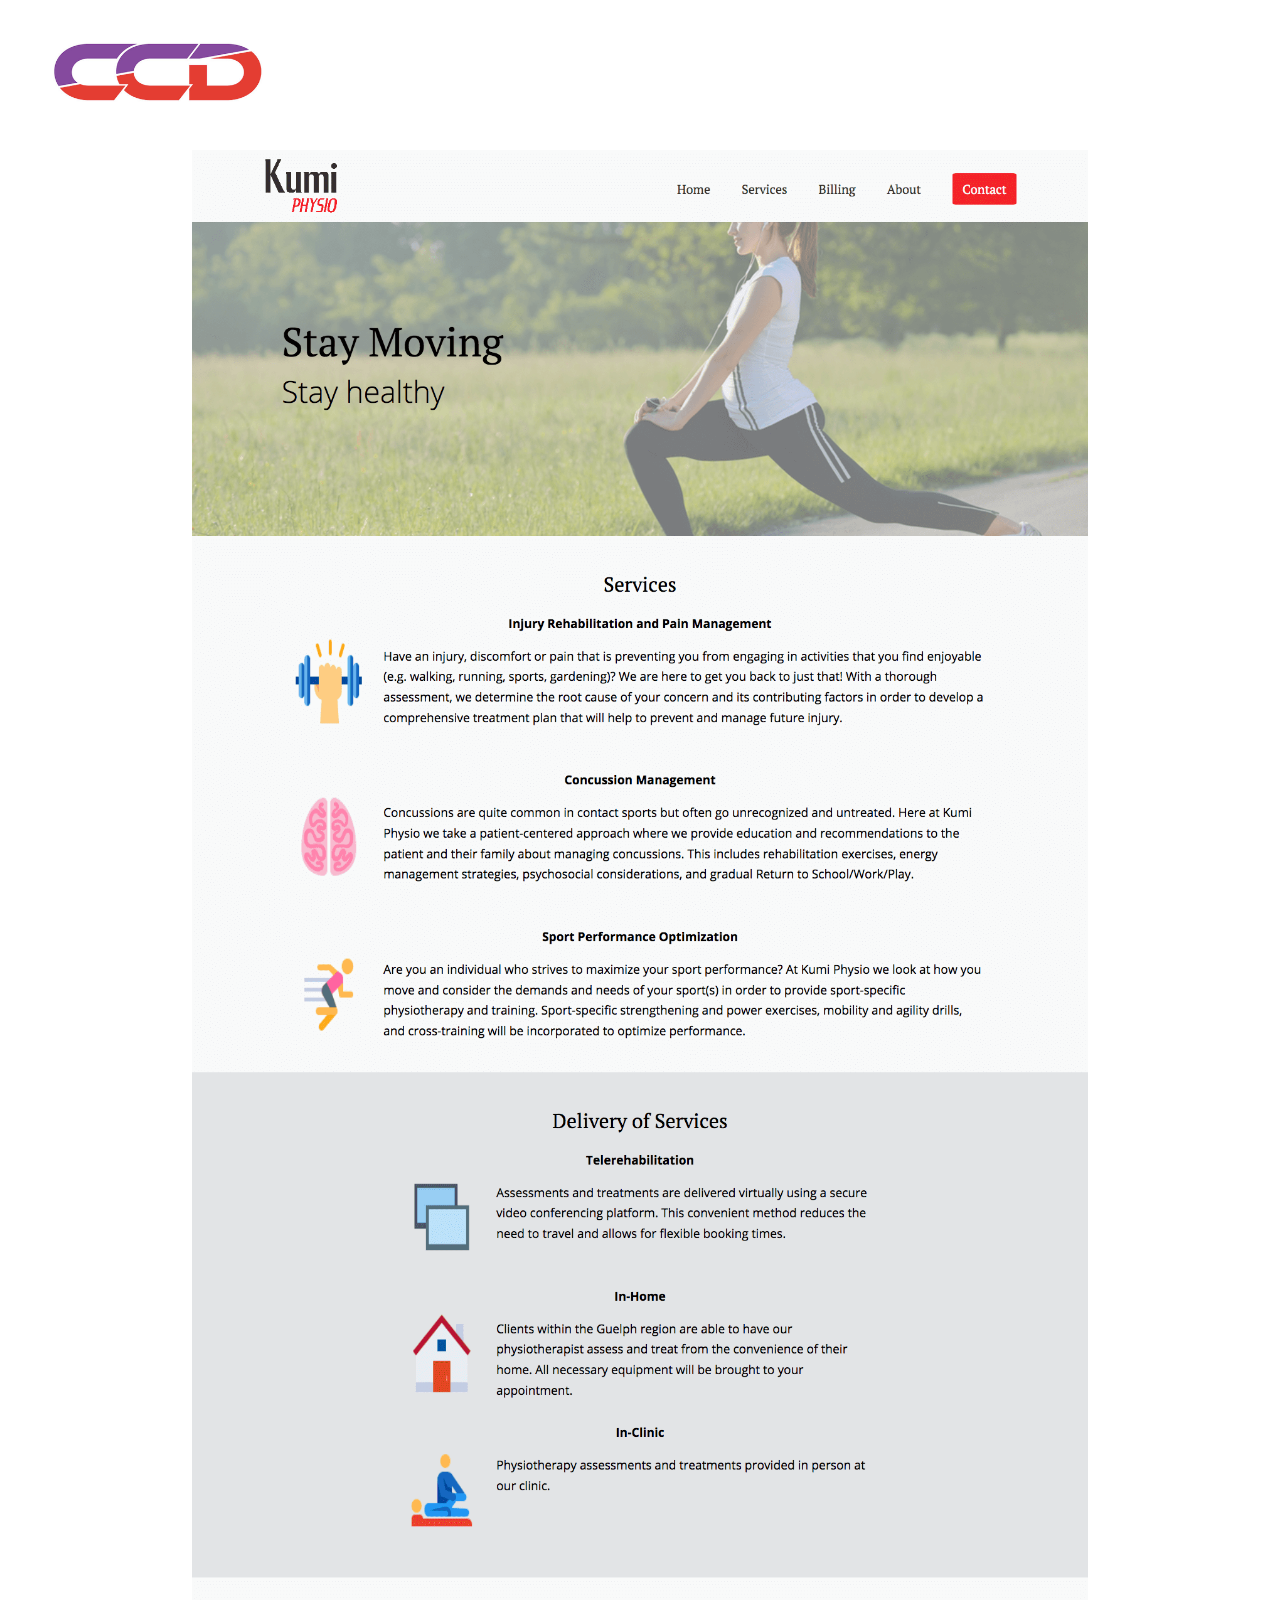
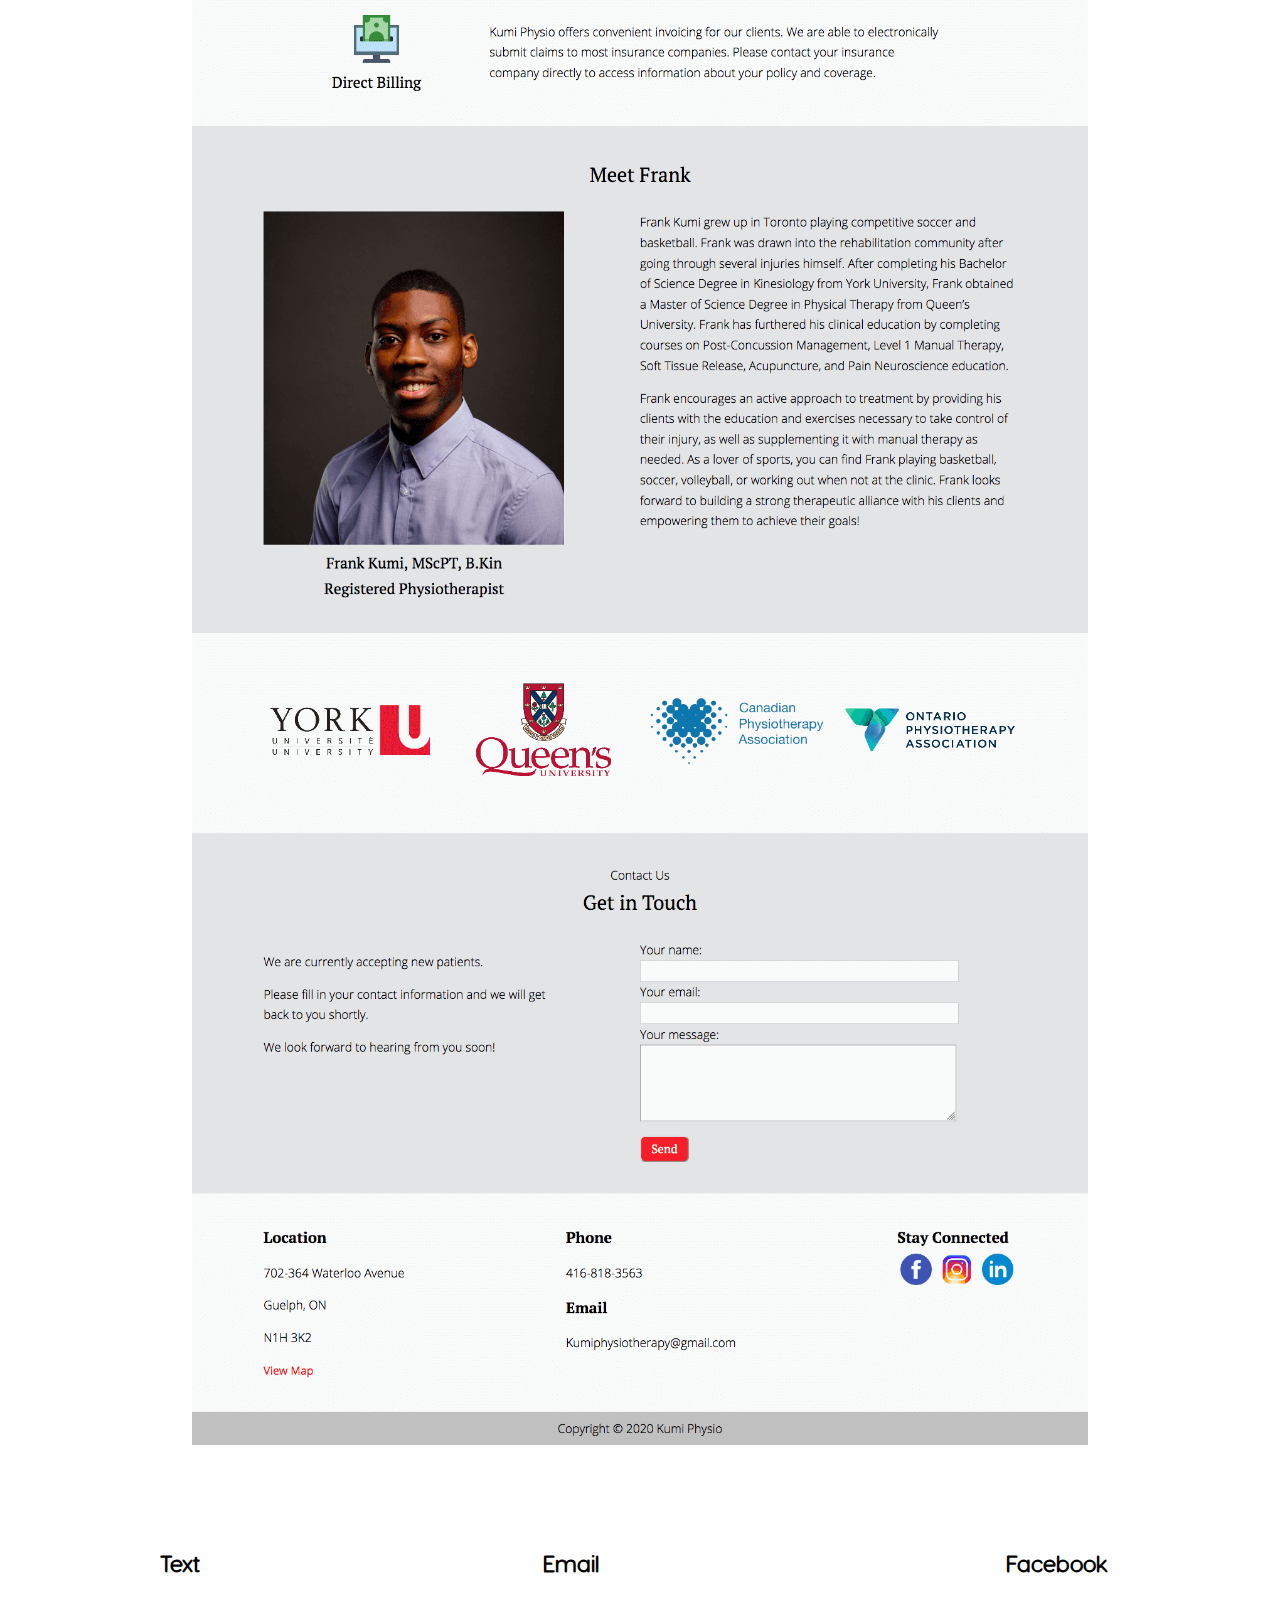
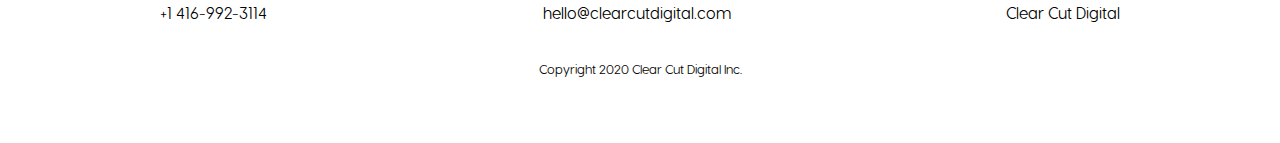
==== kumi.html @ 976d66d9 "pushing before switching to computer" ====
<!DOCTYPE html>
<html lang="en">
  <head>
    <!-- Global site tag (gtag.js) - Google Analytics -->
    <script
      async
      src="https://www.googletagmanager.com/gtag/js?id=UA-176583079-1"
    ></script>
    <script>
      window.dataLayer = window.dataLayer || [];
      function gtag() {
        dataLayer.push(arguments);
      }
      gtag("js", new Date());

      gtag("config", "UA-176583079-1");
    </script>

    <meta charset="UTF-8" />
    <meta name="viewport" content="width=device-width, initial-scale=1.0" />
    <link rel="stylesheet" href="styles/style.css" />
    <link rel="shortcut icon" href="#" />

    <link
      rel="apple-touch-icon"
      sizes="180x180"
      href="assets/favicon_package_v0.16/apple-touch-icon.png"
    />
    <link
      rel="icon"
      type="image/png"
      sizes="32x32"
      href="assets/favicon_package_v0.16/favicon-32x32.png"
    />
    <link
      rel="icon"
      type="image/png"
      sizes="16x16"
      href="assets/favicon_package_v0.16/favicon-16x16.png"
    />
    <link rel="manifest" href="assets/favicon_package_v0.16/site.webmanifest" />
    <meta name="msapplication-TileColor" content="#da532c" />
    <meta name="theme-color" content="#ffffff" />

    <title>Clear Cut Digital</title>
  </head>
  <body>
    <!-- Navbar -->

    <section class="top-nav wrapper">
      <div>
        <a href="http://clearcutdigital.com/"
          ><img src="assets/images/c3.jpeg" alt=""
        /></a>
      </div>
      <nav>
        <ul>
          <li>
            <a href="">Services</a>
          </li>
          <li>
            <a href="">The Customer</a>
          </li>
          <li>
            <a href="">The Process</a>
          </li>
          <li>
            <a href="">FAQ</a>
          </li>
          <li>
            <a href="">Let's Talk</a>
          </li>
        </ul>
      </nav>
    </section>

    <div class="fullpagedemo">
      <img src="assets/images/kumiphysio/kumip.png" alt="" />
    </div>

    <!-- Footer -->
    <footer class="wrapperslim">
      <section class="contact">
        <div>
          <img src="assets/images/icons/phone.svg" alt="" />
          <h3>Text</h3>
          <p>+1 416-992-3114</p>
        </div>
        <div>
          <img src="assets/images/icons/mail.svg" alt="" />
          <h3>Email</h3>
          <p>hello@clearcutdigital.com</p>
        </div>
        <div>
          <img src="assets/images/icons/chat.svg" alt="" />
          <h3>Facebook</h3>
          <p>Clear Cut Digital</p>
        </div>
      </section>
      <p class="copyright">Copyright 2020 Clear Cut Digital Inc.</p>
    </footer>

    <!-- <div>
            <h3>About Us</h3>
            <p>
              Clear Cut Digital specializes in helping entrepeneurs and small
              businesses create an online presence and grow their businesses. We
              start by understanding the needs of your business, then create a
              tailored solution for your business.
            </p>
          </div>
          <div>
            <h3>Contact Us</h3>
            <p>hello@clearcutdigital.com</p>
          </div> -->
  </body>
  <script src="js/anime.min.js"></script>
  <script src="js/script.js"></script>
  <script src="https://ajax.googleapis.com/ajax/libs/jquery/3.5.1/jquery.min.js"></script>
</html>
---- styles/style.css ----
body {
  overflow-x: hidden;
}

ul,
li {
  list-style: none;
}

a {
  text-decoration: none;
  color: #9a379a;
}

.wrapper {
  width: 95%;
  margin: 0 auto;
  max-width: 1500px;
}

.wrapperslim {
  max-width: 1200px;
  width: 75%;
  margin: 0 auto;
}

img {
  width: 100%;
}

/*! normalize.css v8.0.1 | MIT License | github.com/necolas/normalize.css */
/* Document
   ========================================================================== */
/**
 * 1. Correct the line height in all browsers.
 * 2. Prevent adjustments of font size after orientation changes in iOS.
 */
html {
  line-height: 1.15;
  /* 1 */
  -webkit-text-size-adjust: 100%;
  /* 2 */
}

/* Sections
       ========================================================================== */
/**
     * Remove the margin in all browsers.
     */
body {
  margin: 0;
}

/**
     * Render the `main` element consistently in IE.
     */
main {
  display: block;
}

/**
     * Correct the font size and margin on `h1` elements within `section` and
     * `article` contexts in Chrome, Firefox, and Safari.
     */
h1 {
  font-size: 2em;
  margin: 0.67em 0;
}

/* Grouping content
       ========================================================================== */
/**
     * 1. Add the correct box sizing in Firefox.
     * 2. Show the overflow in Edge and IE.
     */
hr {
  -webkit-box-sizing: content-box;
          box-sizing: content-box;
  /* 1 */
  height: 0;
  /* 1 */
  overflow: visible;
  /* 2 */
}

/**
     * 1. Correct the inheritance and scaling of font size in all browsers.
     * 2. Correct the odd `em` font sizing in all browsers.
     */
pre {
  font-family: monospace, monospace;
  /* 1 */
  font-size: 1em;
  /* 2 */
}

/* Text-level semantics
       ========================================================================== */
/**
     * Remove the gray background on active links in IE 10.
     */
a {
  background-color: transparent;
}

/**
     * 1. Remove the bottom border in Chrome 57-
     * 2. Add the correct text decoration in Chrome, Edge, IE, Opera, and Safari.
     */
abbr[title] {
  border-bottom: none;
  /* 1 */
  text-decoration: underline;
  /* 2 */
  -webkit-text-decoration: underline dotted;
          text-decoration: underline dotted;
  /* 2 */
}

/**
     * Add the correct font weight in Chrome, Edge, and Safari.
     */
b,
strong {
  font-weight: bolder;
}

/**
     * 1. Correct the inheritance and scaling of font size in all browsers.
     * 2. Correct the odd `em` font sizing in all browsers.
     */
code,
kbd,
samp {
  font-family: monospace, monospace;
  /* 1 */
  font-size: 1em;
  /* 2 */
}

/**
     * Add the correct font size in all browsers.
     */
small {
  font-size: 80%;
}

/**
     * Prevent `sub` and `sup` elements from affecting the line height in
     * all browsers.
     */
sub,
sup {
  font-size: 75%;
  line-height: 0;
  position: relative;
  vertical-align: baseline;
}

sub {
  bottom: -0.25em;
}

sup {
  top: -0.5em;
}

/* Embedded content
       ========================================================================== */
/**
     * Remove the border on images inside links in IE 10.
     */
img {
  border-style: none;
}

/* Forms
       ========================================================================== */
/**
     * 1. Change the font styles in all browsers.
     * 2. Remove the margin in Firefox and Safari.
     */
button,
input,
optgroup,
select,
textarea {
  font-family: inherit;
  /* 1 */
  font-size: 100%;
  /* 1 */
  line-height: 1.15;
  /* 1 */
  margin: 0;
  /* 2 */
}

/**
     * Show the overflow in IE.
     * 1. Show the overflow in Edge.
     */
button,
input {
  /* 1 */
  overflow: visible;
}

/**
     * Remove the inheritance of text transform in Edge, Firefox, and IE.
     * 1. Remove the inheritance of text transform in Firefox.
     */
button,
select {
  /* 1 */
  text-transform: none;
}

/**
     * Correct the inability to style clickable types in iOS and Safari.
     */
button,
[type="button"],
[type="reset"],
[type="submit"] {
  -webkit-appearance: button;
}

/**
     * Remove the inner border and padding in Firefox.
     */
button::-moz-focus-inner,
[type="button"]::-moz-focus-inner,
[type="reset"]::-moz-focus-inner,
[type="submit"]::-moz-focus-inner {
  border-style: none;
  padding: 0;
}

/**
     * Restore the focus styles unset by the previous rule.
     */
button:-moz-focusring,
[type="button"]:-moz-focusring,
[type="reset"]:-moz-focusring,
[type="submit"]:-moz-focusring {
  outline: 1px dotted ButtonText;
}

/**
     * Correct the padding in Firefox.
     */
fieldset {
  padding: 0.35em 0.75em 0.625em;
}

/**
     * 1. Correct the text wrapping in Edge and IE.
     * 2. Correct the color inheritance from `fieldset` elements in IE.
     * 3. Remove the padding so developers are not caught out when they zero out
     *    `fieldset` elements in all browsers.
     */
legend {
  -webkit-box-sizing: border-box;
          box-sizing: border-box;
  /* 1 */
  color: inherit;
  /* 2 */
  display: table;
  /* 1 */
  max-width: 100%;
  /* 1 */
  padding: 0;
  /* 3 */
  white-space: normal;
  /* 1 */
}

/**
     * Add the correct vertical alignment in Chrome, Firefox, and Opera.
     */
progress {
  vertical-align: baseline;
}

/**
     * Remove the default vertical scrollbar in IE 10+.
     */
textarea {
  overflow: auto;
}

/**
     * 1. Add the correct box sizing in IE 10.
     * 2. Remove the padding in IE 10.
     */
[type="checkbox"],
[type="radio"] {
  -webkit-box-sizing: border-box;
          box-sizing: border-box;
  /* 1 */
  padding: 0;
  /* 2 */
}

/**
     * Correct the cursor style of increment and decrement buttons in Chrome.
     */
[type="number"]::-webkit-inner-spin-button,
[type="number"]::-webkit-outer-spin-button {
  height: auto;
}

/**
     * 1. Correct the odd appearance in Chrome and Safari.
     * 2. Correct the outline style in Safari.
     */
[type="search"] {
  -webkit-appearance: textfield;
  /* 1 */
  outline-offset: -2px;
  /* 2 */
}

/**
     * Remove the inner padding in Chrome and Safari on macOS.
     */
[type="search"]::-webkit-search-decoration {
  -webkit-appearance: none;
}

/**
     * 1. Correct the inability to style clickable types in iOS and Safari.
     * 2. Change font properties to `inherit` in Safari.
     */
::-webkit-file-upload-button {
  -webkit-appearance: button;
  /* 1 */
  font: inherit;
  /* 2 */
}

/* Interactive
       ========================================================================== */
/*
     * Add the correct display in Edge, IE 10+, and Firefox.
     */
details {
  display: block;
}

/*
     * Add the correct display in all browsers.
     */
summary {
  display: list-item;
}

/* Misc
       ========================================================================== */
/**
     * Add the correct display in IE 10+.
     */
template {
  display: none;
}

/**
     * Add the correct display in IE 10.
     */
[hidden] {
  display: none;
}

body {
  font-family: "VisbyRoundCF-Regular", sans-serif;
  line-height: 1.7rem;
  font-size: 1.2rem;
  margin: 0 auto;
}

h1,
h2 {
  font-family: "Helvetica", sans-serif;
}

/* Helvetica */
@font-face {
  font-family: "Helvetica";
  src: url("../assets/fonts/Helvetica.ttf");
  /* IE9 Compat Modes */
  src: local("Helvetica"), local("Helvetica"), url("../assets/fonts/Helvetica.ttf");
}

/* VisbyRoundCF */
@font-face {
  font-family: "VisbyRoundCF-Regular";
  src: url("../assets/fonts/VisbyRoundCF-Regular.otf");
  /* IE9 Compat Modes */
  src: local("VisbyRoundCF-Regular"), local("VisbyRoundCF-Bold"), url("../assets/fonts/VisbyRoundCF-Regular.otf");
}

.top-nav {
  height: 150px;
  display: -webkit-box;
  display: -ms-flexbox;
  display: flex;
  -webkit-box-align: center;
      -ms-flex-align: center;
          align-items: center;
  -webkit-box-pack: justify;
      -ms-flex-pack: justify;
          justify-content: space-between;
  text-align: center;
}

.top-nav div {
  width: 20%;
}

.top-nav div img {
  width: 15rem;
}

.top-nav nav {
  width: 50%;
}

.top-nav nav ul {
  display: -webkit-box;
  display: -ms-flexbox;
  display: flex;
  -webkit-box-pack: justify;
      -ms-flex-pack: justify;
          justify-content: space-between;
  -webkit-box-align: center;
      -ms-flex-align: center;
          align-items: center;
  font-size: 1rem;
}

.top-nav nav ul a {
  color: #9a379a;
  text-decoration: none;
  letter-spacing: 0.1rem;
  display: inline-block;
  position: relative;
  margin-left: 2rem;
}

.top-nav nav ul a:after {
  background: none repeat scroll 0 0 transparent;
  bottom: 0;
  content: "";
  display: block;
  height: 2px;
  left: 50%;
  position: absolute;
  background: #e31e25;
  -webkit-transition: width 0.3s ease 0s, left 0.3s ease 0s;
  transition: width 0.3s ease 0s, left 0.3s ease 0s;
  width: 0;
}

.top-nav nav ul a:hover:after {
  width: 100%;
  left: 0;
}

#menuToggle {
  display: block;
  position: absolute;
  top: 75px;
  right: 150px;
  z-index: 1;
  -webkit-user-select: none;
  -moz-user-select: none;
   -ms-user-select: none;
       user-select: none;
}

#menuToggle a {
  text-decoration: none;
  color: #9a379a;
  -webkit-transition: color 0.3s ease;
  transition: color 0.3s ease;
  text-align: center;
}

#menuToggle a:hover {
  color: #e31e25;
}

#menuToggle input {
  display: block;
  width: 40px;
  height: 32px;
  position: absolute;
  top: -7px;
  left: -5px;
  cursor: pointer;
  opacity: 0;
  /* hide this */
  z-index: 2;
  /* and place it over the hamburger */
  -webkit-touch-callout: none;
}

/*
  * Just a quick hamburger
  */
#menuToggle span {
  display: block;
  width: 33px;
  height: 4px;
  margin-bottom: 5px;
  position: relative;
  background: #e31e25;
  border-radius: 3px;
  z-index: 1;
  -webkit-transform-origin: 4px 0px;
          transform-origin: 4px 0px;
  -webkit-transition: background 0.5s cubic-bezier(0.77, 0.2, 0.05, 1), opacity 0.55s ease, -webkit-transform 0.5s cubic-bezier(0.77, 0.2, 0.05, 1);
  transition: background 0.5s cubic-bezier(0.77, 0.2, 0.05, 1), opacity 0.55s ease, -webkit-transform 0.5s cubic-bezier(0.77, 0.2, 0.05, 1);
  transition: transform 0.5s cubic-bezier(0.77, 0.2, 0.05, 1), background 0.5s cubic-bezier(0.77, 0.2, 0.05, 1), opacity 0.55s ease;
  transition: transform 0.5s cubic-bezier(0.77, 0.2, 0.05, 1), background 0.5s cubic-bezier(0.77, 0.2, 0.05, 1), opacity 0.55s ease, -webkit-transform 0.5s cubic-bezier(0.77, 0.2, 0.05, 1);
}

#menuToggle span:first-child {
  -webkit-transform-origin: 0% 0%;
          transform-origin: 0% 0%;
}

#menuToggle span:nth-last-child(2) {
  -webkit-transform-origin: 0% 100%;
          transform-origin: 0% 100%;
}

/* 
  * Transform all the slices of hamburger
  * into a crossmark.
  */
#menuToggle input:checked ~ span {
  opacity: 1;
  -webkit-transform: rotate(45deg) translate(-2px, -1px);
          transform: rotate(45deg) translate(-2px, -1px);
  background: #9a379a;
}

/*
  * But let's hide the middle one.
  */
#menuToggle input:checked ~ span:nth-last-child(3) {
  opacity: 0;
  -webkit-transform: rotate(0deg) scale(0.2, 0.2);
          transform: rotate(0deg) scale(0.2, 0.2);
}

/*
  * Ohyeah and the last one should go the other direction
  */
#menuToggle input:checked ~ span:nth-last-child(2) {
  -webkit-transform: rotate(-45deg) translate(0, -1px);
          transform: rotate(-45deg) translate(0, -1px);
}

/*
  * Make this absolute positioned
  * at the top left of the screen
  */
#menu {
  position: absolute;
  right: -150px;
  width: 100vw;
  margin: -100px 0 0 -50px;
  padding: 50px;
  padding-top: 125px;
  background: #ededed;
  list-style-type: none;
  -webkit-font-smoothing: antialiased;
  /* to stop flickering of text in safari */
  -webkit-transform-origin: 0% 0%;
          transform-origin: 0% 0%;
  -webkit-transform: translate(100%, 0);
          transform: translate(100%, 0);
  -webkit-transition: -webkit-transform 0.5s cubic-bezier(0.77, 0.2, 0.05, 1);
  transition: -webkit-transform 0.5s cubic-bezier(0.77, 0.2, 0.05, 1);
  transition: transform 0.5s cubic-bezier(0.77, 0.2, 0.05, 1);
  transition: transform 0.5s cubic-bezier(0.77, 0.2, 0.05, 1), -webkit-transform 0.5s cubic-bezier(0.77, 0.2, 0.05, 1);
}

#menu li {
  padding: 10px 0;
  font-size: 22px;
}

/*
  * And let's slide it in from the left
  */
#menuToggle input:checked ~ ul {
  -webkit-transform: none;
          transform: none;
}

@media only screen and (min-width: 1310px) {
  #menuToggle {
    display: none;
  }
}

@media only screen and (max-width: 1310px) {
  .top-nav nav {
    display: none;
  }
}

@media only screen and (max-width: 750px) {
  #menuToggle {
    right: 100px;
  }
}

@media only screen and (max-width: 615px) {
  #menuToggle {
    right: 75px;
  }
}

@media only screen and (max-width: 500px) {
  #menuToggle {
    right: 50px;
  }
}

header {
  text-align: center;
  height: 80vh;
  display: -webkit-box;
  display: -ms-flexbox;
  display: flex;
  -webkit-box-orient: vertical;
  -webkit-box-direction: normal;
      -ms-flex-direction: column;
          flex-direction: column;
  -webkit-box-pack: center;
      -ms-flex-pack: center;
          justify-content: center;
}

header h1 {
  color: white;
  font-size: 4rem;
  line-height-step: 1.3em;
  letter-spacing: 2.7px;
}

header h2 {
  color: #e31e25;
  font-size: 2rem;
  margin-top: -1rem;
  letter-spacing: 1.2rem;
}

.ml11 {
  font-weight: 700;
  font-size: 1.8rem;
}

.ml11 .text-wrapper {
  position: relative;
  display: inline-block;
  padding-top: 0.1em;
  padding-right: 0.05em;
  padding-bottom: 0.15em;
}

.ml11 .line {
  opacity: 0;
  position: absolute;
  left: 0;
  height: 100%;
  width: 3px;
  background-color: #fff;
  -webkit-transform-origin: 0 50%;
          transform-origin: 0 50%;
}

.ml11 .line1 {
  top: 0;
  left: 0;
}

.ml11 .letter {
  display: inline-block;
  line-height: 1em;
  color: white;
  letter-spacing: 3px;
}

.headerText {
  background: none;
  position: absolute;
  left: 10%;
  right: 10%;
}

.background {
  height: 80vh;
  background: #9a379a;
}

.background span {
  width: 5vmin;
  height: 5vmin;
  border-radius: 5vmin;
  -webkit-backface-visibility: hidden;
          backface-visibility: hidden;
  position: absolute;
  -webkit-animation-name: move;
          animation-name: move;
  -webkit-animation-duration: 6s;
          animation-duration: 6s;
  -webkit-animation-timing-function: linear;
          animation-timing-function: linear;
  -webkit-animation-iteration-count: infinite;
          animation-iteration-count: infinite;
}

.background span:nth-child(1) {
  color: #9a379a;
  top: 21%;
  left: 51%;
  -webkit-animation-duration: 10.2s;
          animation-duration: 10.2s;
  -webkit-animation-delay: -3s;
          animation-delay: -3s;
  -webkit-transform-origin: 16vw 12vh;
          transform-origin: 16vw 12vh;
  -webkit-box-shadow: 10vmin 0 1.48745vmin currentColor;
          box-shadow: 10vmin 0 1.48745vmin currentColor;
}

.background span:nth-child(2) {
  color: #9a379a;
  top: 60%;
  left: 3%;
  -webkit-animation-duration: 10.6s;
          animation-duration: 10.6s;
  -webkit-animation-delay: -7s;
          animation-delay: -7s;
  -webkit-transform-origin: 0vw -20vh;
          transform-origin: 0vw -20vh;
  -webkit-box-shadow: 10vmin 0 1.98939vmin currentColor;
          box-shadow: 10vmin 0 1.98939vmin currentColor;
}

.background span:nth-child(3) {
  color: #9a379a;
  top: 9%;
  left: 33%;
  -webkit-animation-duration: 11s;
          animation-duration: 11s;
  -webkit-animation-delay: -5.3s;
          animation-delay: -5.3s;
  -webkit-transform-origin: 2vw -6vh;
          transform-origin: 2vw -6vh;
  -webkit-box-shadow: -10vmin 0 1.267vmin currentColor;
          box-shadow: -10vmin 0 1.267vmin currentColor;
}

.background span:nth-child(4) {
  color: #9a379a;
  top: 15%;
  left: 54%;
  -webkit-animation-duration: 14s;
          animation-duration: 14s;
  -webkit-animation-delay: -11.7s;
          animation-delay: -11.7s;
  -webkit-transform-origin: 3vw -7vh;
          transform-origin: 3vw -7vh;
  -webkit-box-shadow: -10vmin 0 1.90214vmin currentColor;
          box-shadow: -10vmin 0 1.90214vmin currentColor;
}

.background span:nth-child(5) {
  color: #b385c6;
  top: 10%;
  left: 67%;
  -webkit-animation-duration: 14.9s;
          animation-duration: 14.9s;
  -webkit-animation-delay: -3.3s;
          animation-delay: -3.3s;
  -webkit-transform-origin: 8vw 6vh;
          transform-origin: 8vw 6vh;
  -webkit-box-shadow: 10vmin 0 2.77731vmin currentColor;
          box-shadow: 10vmin 0 2.77731vmin currentColor;
}

.background span:nth-child(6) {
  color: #9a379a;
  top: 67%;
  left: 45%;
  -webkit-animation-duration: 13.4s;
          animation-duration: 13.4s;
  -webkit-animation-delay: -0.6s;
          animation-delay: -0.6s;
  -webkit-transform-origin: -16vw -4vh;
          transform-origin: -16vw -4vh;
  -webkit-box-shadow: 10vmin 0 2.70982vmin currentColor;
          box-shadow: 10vmin 0 2.70982vmin currentColor;
}

.background span:nth-child(7) {
  color: #9a379a;
  top: 4%;
  left: 36%;
  -webkit-animation-duration: 14.7s;
          animation-duration: 14.7s;
  -webkit-animation-delay: -11.3s;
          animation-delay: -11.3s;
  -webkit-transform-origin: 6vw 0vh;
          transform-origin: 6vw 0vh;
  -webkit-box-shadow: -10vmin 0 3.30829vmin currentColor;
          box-shadow: -10vmin 0 3.30829vmin currentColor;
}

.background span:nth-child(8) {
  color: #9a379a;
  top: 28%;
  left: 76%;
  -webkit-animation-duration: 10.9s;
          animation-duration: 10.9s;
  -webkit-animation-delay: -14.9s;
          animation-delay: -14.9s;
  -webkit-transform-origin: 10vw 18vh;
          transform-origin: 10vw 18vh;
  -webkit-box-shadow: 10vmin 0 2.26912vmin currentColor;
          box-shadow: 10vmin 0 2.26912vmin currentColor;
}

.background span:nth-child(9) {
  color: #66397a;
  top: 9%;
  left: 22%;
  -webkit-animation-duration: 15s;
          animation-duration: 15s;
  -webkit-animation-delay: -10.1s;
          animation-delay: -10.1s;
  -webkit-transform-origin: 12vw 23vh;
          transform-origin: 12vw 23vh;
  -webkit-box-shadow: -10vmin 0 1.75882vmin currentColor;
          box-shadow: -10vmin 0 1.75882vmin currentColor;
}

.background span:nth-child(10) {
  color: #9a379a;
  top: 7%;
  left: 70%;
  -webkit-animation-duration: 13.2s;
          animation-duration: 13.2s;
  -webkit-animation-delay: -5.6s;
          animation-delay: -5.6s;
  -webkit-transform-origin: 12vw 1vh;
          transform-origin: 12vw 1vh;
  -webkit-box-shadow: 10vmin 0 3.25485vmin currentColor;
          box-shadow: 10vmin 0 3.25485vmin currentColor;
}

.background span:nth-child(11) {
  color: #9a379a;
  top: 29%;
  left: 31%;
  -webkit-animation-duration: 13.6s;
          animation-duration: 13.6s;
  -webkit-animation-delay: -3.2s;
          animation-delay: -3.2s;
  -webkit-transform-origin: 15vw 5vh;
          transform-origin: 15vw 5vh;
  -webkit-box-shadow: 10vmin 0 1.34824vmin currentColor;
          box-shadow: 10vmin 0 1.34824vmin currentColor;
}

.background span:nth-child(12) {
  color: #9a379a;
  top: 9%;
  left: 31%;
  -webkit-animation-duration: 10.6s;
          animation-duration: 10.6s;
  -webkit-animation-delay: -13.9s;
          animation-delay: -13.9s;
  -webkit-transform-origin: 18vw 20vh;
          transform-origin: 18vw 20vh;
  -webkit-box-shadow: 10vmin 0 2.27321vmin currentColor;
          box-shadow: 10vmin 0 2.27321vmin currentColor;
}

.background span:nth-child(13) {
  color: #9a379a;
  top: 11%;
  left: 26%;
  -webkit-animation-duration: 12.2s;
          animation-duration: 12.2s;
  -webkit-animation-delay: -2.6s;
          animation-delay: -2.6s;
  -webkit-transform-origin: 19vw 14vh;
          transform-origin: 19vw 14vh;
  -webkit-box-shadow: 10vmin 0 2.33283vmin currentColor;
          box-shadow: 10vmin 0 2.33283vmin currentColor;
}

.background span:nth-child(14) {
  color: #b385c6;
  top: 3%;
  left: 28%;
  -webkit-animation-duration: 10.9s;
          animation-duration: 10.9s;
  -webkit-animation-delay: -9.9s;
          animation-delay: -9.9s;
  -webkit-transform-origin: 4vw 19vh;
          transform-origin: 4vw 19vh;
  -webkit-box-shadow: 10vmin 0 2.66187vmin currentColor;
          box-shadow: 10vmin 0 2.66187vmin currentColor;
}

.background span:nth-child(15) {
  color: #66397a;
  top: 12%;
  left: 8%;
  -webkit-animation-duration: 15.4s;
          animation-duration: 15.4s;
  -webkit-animation-delay: -2.6s;
          animation-delay: -2.6s;
  -webkit-transform-origin: -14vw -14vh;
          transform-origin: -14vw -14vh;
  -webkit-box-shadow: 10vmin 0 2.86026vmin currentColor;
          box-shadow: 10vmin 0 2.86026vmin currentColor;
}

.background span:nth-child(16) {
  color: #9a379a;
  top: 14%;
  left: 50%;
  -webkit-animation-duration: 15.6s;
          animation-duration: 15.6s;
  -webkit-animation-delay: -7.6s;
          animation-delay: -7.6s;
  -webkit-transform-origin: 6vw 19vh;
          transform-origin: 6vw 19vh;
  -webkit-box-shadow: 10vmin 0 1.26112vmin currentColor;
          box-shadow: 10vmin 0 1.26112vmin currentColor;
}

.background span:nth-child(17) {
  color: #b385c6;
  top: 43%;
  left: 52%;
  -webkit-animation-duration: 10.2s;
          animation-duration: 10.2s;
  -webkit-animation-delay: -0.5s;
          animation-delay: -0.5s;
  -webkit-transform-origin: -20vw 18vh;
          transform-origin: -20vw 18vh;
  -webkit-box-shadow: -10vmin 0 2.35646vmin currentColor;
          box-shadow: -10vmin 0 2.35646vmin currentColor;
}

.background span:nth-child(18) {
  color: #9a379a;
  top: 46%;
  left: 68%;
  -webkit-animation-duration: 14.7s;
          animation-duration: 14.7s;
  -webkit-animation-delay: -13.5s;
          animation-delay: -13.5s;
  -webkit-transform-origin: 0vw -21vh;
          transform-origin: 0vw -21vh;
  -webkit-box-shadow: 10vmin 0 3.09662vmin currentColor;
          box-shadow: 10vmin 0 3.09662vmin currentColor;
}

.background span:nth-child(19) {
  color: #9a379a;
  top: 66%;
  left: 66%;
  -webkit-animation-duration: 14.7s;
          animation-duration: 14.7s;
  -webkit-animation-delay: -4.3s;
          animation-delay: -4.3s;
  -webkit-transform-origin: 6vw 7vh;
          transform-origin: 6vw 7vh;
  -webkit-box-shadow: 10vmin 0 3.62787vmin currentColor;
          box-shadow: 10vmin 0 3.62787vmin currentColor;
}

.background span:nth-child(20) {
  color: #9a379a;
  top: 14%;
  left: 21%;
  -webkit-animation-duration: 11.8s;
          animation-duration: 11.8s;
  -webkit-animation-delay: -6.7s;
          animation-delay: -6.7s;
  -webkit-transform-origin: 13vw -12vh;
          transform-origin: 13vw -12vh;
  -webkit-box-shadow: -10vmin 0 2.78066vmin currentColor;
          box-shadow: -10vmin 0 2.78066vmin currentColor;
}

@-webkit-keyframes move {
  100% {
    -webkit-transform: translate3d(0, 0, 1px) rotate(360deg);
            transform: translate3d(0, 0, 1px) rotate(360deg);
  }
}

@keyframes move {
  100% {
    -webkit-transform: translate3d(0, 0, 1px) rotate(360deg);
            transform: translate3d(0, 0, 1px) rotate(360deg);
  }
}

@media only screen and (max-width: 1380px) {
  header h1 {
    font-size: 3rem;
    line-height-step: 1.3em;
    letter-spacing: 1px;
  }
  header .ml11 {
    font-weight: 700;
    font-size: 1.2rem;
  }
}

@media only screen and (max-width: 1020px) {
  header h1 {
    font-size: 2.5rem;
    line-height-step: 1.3em;
    letter-spacing: 1px;
  }
  header .ml11 {
    font-weight: 700;
    font-size: 1rem;
  }
}

@media only screen and (max-width: 900px) {
  header h1 {
    font-size: 2rem;
  }
  header .ml11 {
    font-weight: 700;
    font-size: 0.9rem;
  }
}

@media only screen and (max-width: 850px) {
  header h1 {
    font-size: 1.8rem;
  }
  header .ml11 {
    font-size: 1rem;
    width: 260px;
    margin: 0 auto;
  }
}

@media only screen and (max-width: 660px) {
  header h1 {
    font-size: 1.6rem;
  }
}

@media only screen and (max-width: 560px) {
  header h1 {
    font-size: 1.4rem;
  }
}

@media only screen and (max-width: 490px) {
  header h1 {
    font-size: 1.2rem;
  }
}

@media only screen and (max-width: 450px) {
  header h1 {
    font-size: 1rem;
  }
}

@media only screen and (max-width: 360px) {
  header h1 {
    font-size: 1rem;
  }
  header .ml11 {
    font-size: 0.8rem;
    width: 260px;
    margin: 0 auto;
  }
}

.clientele {
  display: -webkit-box;
  display: -ms-flexbox;
  display: flex;
  -webkit-box-pack: justify;
      -ms-flex-pack: justify;
          justify-content: space-between;
  -webkit-box-align: center;
      -ms-flex-align: center;
          align-items: center;
  padding: 3rem 0;
  width: 60%;
}

.clientele .underline {
  border-bottom: 4px solid black;
}

.clientele h2 {
  font-size: 2.5rem;
}

.clientele div:first-of-type {
  width: 40%;
  min-width: 650px;
  margin-right: 3rem;
}

.clientele div:first-of-type p {
  font-size: 1.5rem;
  width: 100%;
  line-height: 2rem;
}

.clientele img {
  min-width: 450px;
}

@media only screen and (max-width: 1420px) {
  .clientele h2 {
    font-size: 2.5rem;
  }
  .clientele div:first-of-type {
    width: 40%;
    min-width: 500px;
    margin-right: 0;
  }
  .clientele div:first-of-type p {
    font-size: 1.25rem;
    width: 100%;
    line-height: 2rem;
  }
  .clientele img {
    min-width: 400px;
  }
}

@media only screen and (max-width: 1200px) {
  .clientele h2 {
    font-size: 2.25rem;
  }
  .clientele div:first-of-type p {
    font-size: 1rem;
  }
  .clientele img {
    min-width: 350px;
  }
}

@media only screen and (max-width: 1100px) {
  .clientele {
    width: 90%;
  }
  .clientele h2 {
    font-size: 2rem;
  }
  .clientele div:first-of-type {
    min-width: 450px;
  }
  .clientele div:first-of-type p {
    font-size: 1rem;
  }
  .clientele img {
    min-width: 300px;
  }
}

@media only screen and (max-width: 850px) {
  .clientele {
    width: 90%;
  }
  .clientele h2 {
    font-size: 2rem;
  }
  .clientele div:first-of-type {
    width: 80%;
    margin: 0 auto;
  }
  .clientele div:first-of-type p {
    font-size: 1.25rem;
  }
  .clientele img {
    display: none;
  }
}

@media only screen and (max-width: 500px) {
  .clientele {
    width: 90%;
  }
  .clientele h2 {
    font-size: 2rem;
  }
  .clientele div:first-of-type {
    min-width: 60%;
    margin: 0 auto;
    text-align: left;
  }
  .clientele div:first-of-type p {
    font-size: 1.05rem;
  }
}

.services {
  background: #e31e25;
  color: white;
  padding: 3rem;
  text-align: center;
}

.services .underline {
  border-bottom: 4px solid white;
}

.services h2 {
  text-align: left;
  font-size: 2.5rem;
}

.services ul {
  display: -webkit-box;
  display: -ms-flexbox;
  display: flex;
  -webkit-box-pack: justify;
      -ms-flex-pack: justify;
          justify-content: space-between;
  -webkit-box-align: center;
      -ms-flex-align: center;
          align-items: center;
}

.services ul img {
  width: 150px;
  margin-bottom: 1.5rem;
}

.services ul p {
  width: 230px;
  font-size: 1.3rem;
}

@media only screen and (max-width: 1200px) {
  .services {
    padding: 3rem;
  }
  .services .wrapperslim {
    width: 100%;
  }
  .services .underline {
    border-bottom: 4px solid white;
  }
  .services h2 {
    font-size: 2rem;
  }
  .services h3 {
    font-size: 1.5rem;
  }
  .services ul {
    display: -webkit-box;
    display: -ms-flexbox;
    display: flex;
    -webkit-box-pack: justify;
        -ms-flex-pack: justify;
            justify-content: space-between;
    -webkit-box-align: center;
        -ms-flex-align: center;
            align-items: center;
  }
  .services ul li {
    width: 30%;
    display: -webkit-box;
    display: -ms-flexbox;
    display: flex;
    -webkit-box-orient: vertical;
    -webkit-box-direction: normal;
        -ms-flex-direction: column;
            flex-direction: column;
    -webkit-box-pack: center;
        -ms-flex-pack: center;
            justify-content: center;
    -webkit-box-align: center;
        -ms-flex-align: center;
            align-items: center;
  }
  .services ul img {
    width: 40%;
    margin-bottom: 1.2rem;
  }
  .services ul p {
    width: 90%;
    font-size: 1.4rem;
  }
}

@media only screen and (max-width: 1034px) {
  .services .wrapperslim {
    width: 100%;
  }
  .services ul li p {
    width: 100%;
    font-size: 1.4rem;
  }
}

@media only screen and (max-width: 850px) {
  ul {
    display: -webkit-box;
    display: -ms-flexbox;
    display: flex;
    -webkit-box-orient: vertical;
    -webkit-box-direction: normal;
        -ms-flex-direction: column;
            flex-direction: column;
  }
  .services h2 {
    font-size: 1.5rem;
  }
  .services h3 {
    font-size: 2rem;
  }
  .services ul img {
    margin: 3rem;
  }
  .services ul h3 {
    margin: 0;
  }
  .services ul li {
    width: 70%;
  }
  .services ul li p {
    font-size: 1.25rem;
  }
}

.process {
  background: #9a379a;
  color: white;
  padding: 3rem 0;
  text-align: center;
}

.process .underline {
  border-bottom: 4px solid white;
}

.process h2 {
  text-align: left;
  font-size: 2.5rem;
}

.process ul {
  display: -webkit-box;
  display: -ms-flexbox;
  display: flex;
  -webkit-box-pack: justify;
      -ms-flex-pack: justify;
          justify-content: space-between;
  -webkit-box-align: center;
      -ms-flex-align: center;
          align-items: center;
}

.process ul img {
  width: 150px;
  margin-bottom: 1.5rem;
  -webkit-filter: brightness(0) invert(1);
          filter: brightness(0) invert(1);
}

.process ul p {
  width: 240px;
  font-size: 1.3rem;
}

@media only screen and (max-width: 1200px) {
  .process {
    padding: 3rem;
  }
  .process .wrapperslim {
    width: 100%;
  }
  .process .underline {
    border-bottom: 4px solid white;
  }
  .process h2 {
    font-size: 2rem;
  }
  .process h3 {
    font-size: 1.5rem;
  }
  .process ul {
    width: 120%;
  }
  .process ul li {
    width: 25%;
  }
  .process ul img {
    width: 40%;
    margin-bottom: 1.2rem;
  }
  .process ul p {
    width: 90%;
    font-size: 1.4rem;
  }
}

@media only screen and (max-width: 850px) {
  ul {
    display: -webkit-box;
    display: -ms-flexbox;
    display: flex;
    -webkit-box-orient: vertical;
    -webkit-box-direction: normal;
        -ms-flex-direction: column;
            flex-direction: column;
  }
  .process h2 {
    font-size: 1.5rem;
  }
  .process h3 {
    font-size: 2rem;
  }
  .process ul {
    width: 100%;
    padding: 0;
  }
  .process ul h3 {
    margin: 0;
  }
  .process ul li {
    width: 70%;
  }
  .process ul li p {
    font-size: 1.5rem;
    margin: 3rem 0;
  }
  .process .reserved img {
    margin-bottom: -50px;
  }
}

.demo {
  padding-top: 3rem;
}

.demo h2 {
  font-size: 2.5rem;
}

.demo ul {
  display: -webkit-box;
  display: -ms-flexbox;
  display: flex;
  -webkit-box-pack: justify;
      -ms-flex-pack: justify;
          justify-content: space-between;
  -ms-flex-wrap: wrap;
      flex-wrap: wrap;
}

.demo ul li {
  width: 75%;
  margin: 1rem auto;
}

.demo ul li img {
  max-width: 1000px;
}

.demo ul .leafy img {
  width: 125%;
  margin-left: -12%;
}

.demo .underline {
  border-bottom: 4px solid black;
}

.fullpagedemo {
  width: 70%;
  margin: 0 auto;
}

.faq {
  padding-bottom: 3rem;
}

.faq .underline {
  border-bottom: 4px solid black;
}

.faq h2 {
  font-size: 2.5rem;
}

.accordion {
  width: 100%;
  max-width: 1500px;
  margin: 2rem auto;
}

.accordion-item {
  background-color: #9a379a;
  color: white;
  margin: 1rem 0;
  border-radius: 0.5rem;
  -webkit-box-shadow: 0 2px 5px 0 rgba(0, 0, 0, 0.25);
          box-shadow: 0 2px 5px 0 rgba(0, 0, 0, 0.25);
}

.accordion-item-header {
  padding: 0.5rem 3rem 0.5rem 1rem;
  min-height: 3.5rem;
  line-height: 1.25rem;
  font-weight: bold;
  display: -webkit-box;
  display: -ms-flexbox;
  display: flex;
  -webkit-box-align: center;
      -ms-flex-align: center;
          align-items: center;
  position: relative;
  cursor: pointer;
}

.accordion-item-header::after {
  content: "\002B";
  font-size: 2rem;
  position: absolute;
  right: 1rem;
}

.accordion-item-header.active::after {
  content: "\2212";
}

.accordion-item-body {
  max-height: 0;
  overflow: hidden;
  -webkit-transition: max-height 0.2s ease-out;
  transition: max-height 0.2s ease-out;
}

.accordion-item-body-content {
  padding: 1rem;
  line-height: 1.5rem;
  border-top: 1px solid;
  -o-border-image: linear-gradient(to right, transparent, white, transparent) 1;
     border-image: -webkit-gradient(linear, left top, right top, from(transparent), color-stop(white), to(transparent)) 1;
     border-image: linear-gradient(to right, transparent, white, transparent) 1;
}

footer {
  padding: 3rem 0;
}

footer .contact {
  display: -webkit-box;
  display: -ms-flexbox;
  display: flex;
  -webkit-box-pack: justify;
      -ms-flex-pack: justify;
          justify-content: space-between;
}

footer .contact div {
  width: calc(100 / 3);
}

footer .contact img {
  width: 50px;
}

footer .contact p {
  font-size: 1rem;
}

footer .copyright {
  font-size: 0.8rem;
  text-align: center;
}
/*# sourceMappingURL=style.css.map */
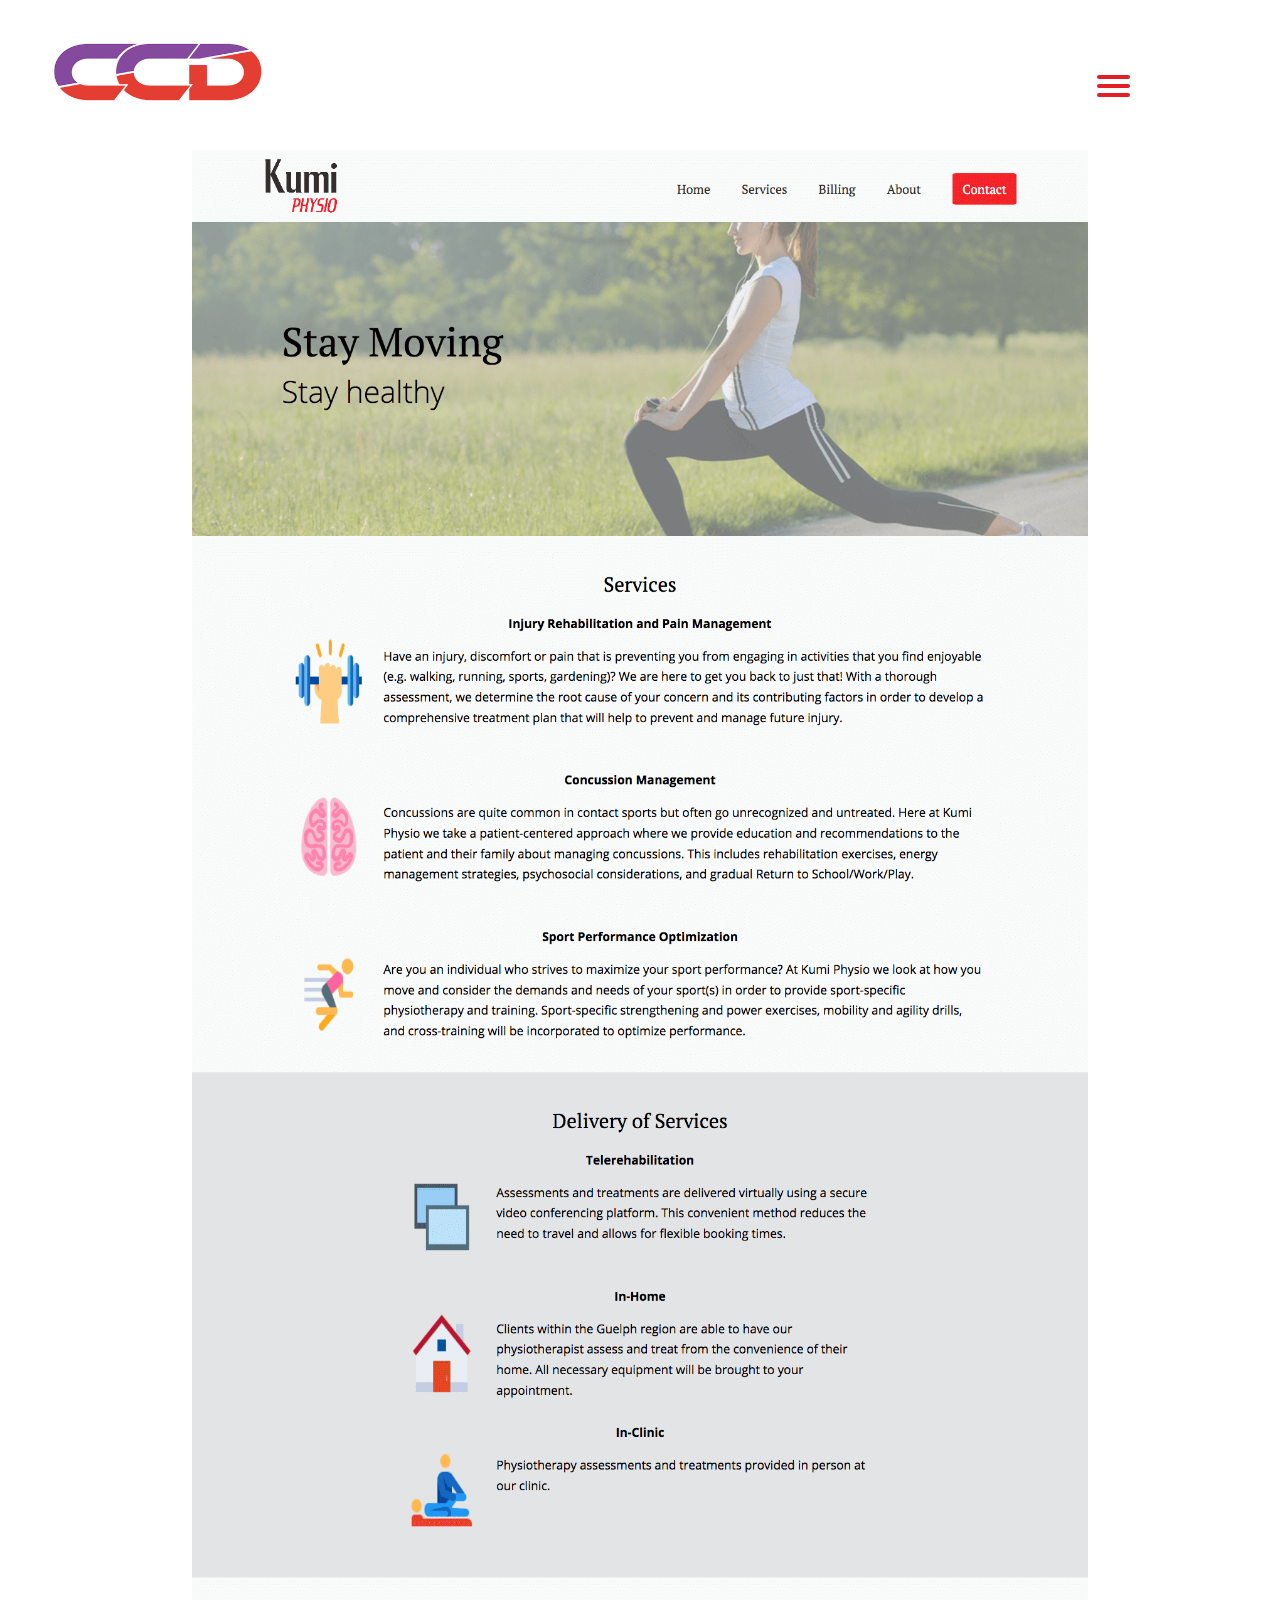
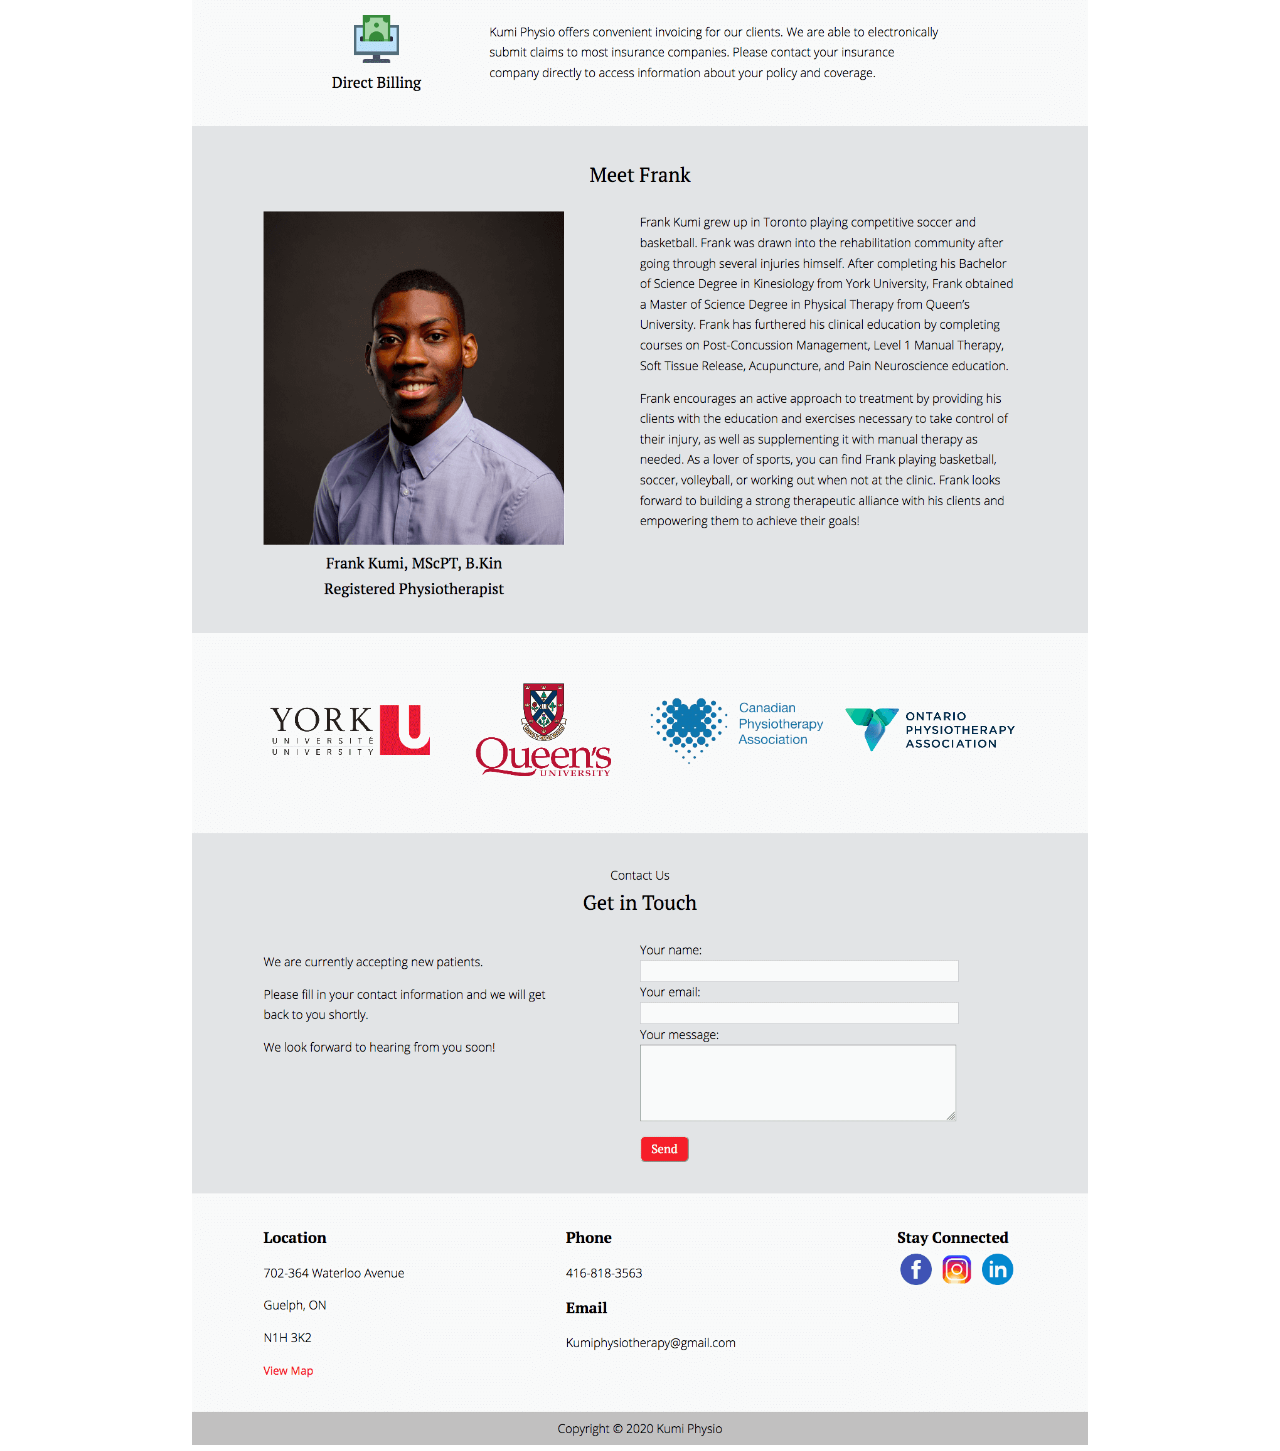
==== commit 95a245fb: "fixed bugs and changed font" ====
--- a/kumi.html
+++ b/kumi.html
@@ -47,6 +47,24 @@
   <body>
     <!-- Navbar -->
 
+    <nav role="navigation">
+      <div id="menuToggle">
+        <input type="checkbox" />
+
+        <span></span>
+        <span></span>
+        <span></span>
+
+        <ul id="menu">
+          <a href="#"><li>Services</li></a>
+          <a href="#"><li>The Customer</li></a>
+          <a href="#"><li>The Process</li></a>
+          <a href="#"><li>FAQ</li></a>
+          <a href="#"><li>Let's Talk</li></a>
+        </ul>
+      </div>
+    </nav>
+
     <section class="top-nav wrapper">
       <div>
         <a href="http://clearcutdigital.com/"
@@ -77,42 +95,6 @@
     <div class="fullpagedemo">
       <img src="assets/images/kumiphysio/kumip.png" alt="" />
     </div>
-
-    <!-- Footer -->
-    <footer class="wrapperslim">
-      <section class="contact">
-        <div>
-          <img src="assets/images/icons/phone.svg" alt="" />
-          <h3>Text</h3>
-          <p>+1 416-992-3114</p>
-        </div>
-        <div>
-          <img src="assets/images/icons/mail.svg" alt="" />
-          <h3>Email</h3>
-          <p>hello@clearcutdigital.com</p>
-        </div>
-        <div>
-          <img src="assets/images/icons/chat.svg" alt="" />
-          <h3>Facebook</h3>
-          <p>Clear Cut Digital</p>
-        </div>
-      </section>
-      <p class="copyright">Copyright 2020 Clear Cut Digital Inc.</p>
-    </footer>
-
-    <!-- <div>
-            <h3>About Us</h3>
-            <p>
-              Clear Cut Digital specializes in helping entrepeneurs and small
-              businesses create an online presence and grow their businesses. We
-              start by understanding the needs of your business, then create a
-              tailored solution for your business.
-            </p>
-          </div>
-          <div>
-            <h3>Contact Us</h3>
-            <p>hello@clearcutdigital.com</p>
-          </div> -->
   </body>
   <script src="js/anime.min.js"></script>
   <script src="js/script.js"></script>
--- a/styles/style.css
+++ b/styles/style.css
@@ -1,5 +1,5 @@
 body {
-  overflow-x: hidden;
+  overflow-x: hidden !important;
 }
 
 ul,
@@ -380,7 +380,7 @@
 
 h1,
 h2 {
-  font-family: "Helvetica", sans-serif;
+  font-family: "NanumGothic-Regular", sans-serif;
 }
 
 /* Helvetica */
@@ -389,6 +389,14 @@
   src: url("../assets/fonts/Helvetica.ttf");
   /* IE9 Compat Modes */
   src: local("Helvetica"), local("Helvetica"), url("../assets/fonts/Helvetica.ttf");
+}
+
+/* NanumGothic-Regular */
+@font-face {
+  font-family: "NanumGothic-Regular";
+  src: url("../assets/fonts/NanumGothic-Regular.ttf");
+  /* IE9 Compat Modes */
+  src: local("NanumGothic-Regular"), local("NanumGothic-Regular"), url("../assets/fonts/NanumGothic-Regular.ttf");
 }
 
 /* VisbyRoundCF */
@@ -660,9 +668,27 @@
   letter-spacing: 1.2rem;
 }
 
+.bookNow {
+  color: #9a379a;
+  background-color: white;
+  padding: 0.5rem 1rem;
+  border-radius: 20px;
+  -webkit-transition: 0.3s;
+  transition: 0.3s;
+  font-size: 1.5rem;
+  letter-spacing: 0.2px;
+}
+
+.bookNow:hover {
+  color: white;
+  background-color: #b385c6;
+  padding: 0.8rem 1.8rem;
+}
+
 .ml11 {
   font-weight: 700;
   font-size: 1.8rem;
+  margin-bottom: 3rem;
 }
 
 .ml11 .text-wrapper {
@@ -706,6 +732,7 @@
 .background {
   height: 80vh;
   background: #9a379a;
+  overflow-x: hidden !important;
 }
 
 .background span {
@@ -727,282 +754,282 @@
 
 .background span:nth-child(1) {
   color: #9a379a;
-  top: 21%;
-  left: 51%;
+  top: 27%;
+  left: 75%;
+  -webkit-animation-duration: 14.3s;
+          animation-duration: 14.3s;
+  -webkit-animation-delay: -11.1s;
+          animation-delay: -11.1s;
+  -webkit-transform-origin: 17vw 8vh;
+          transform-origin: 17vw 8vh;
+  -webkit-box-shadow: 10vmin 0 3.56368vmin currentColor;
+          box-shadow: 10vmin 0 3.56368vmin currentColor;
+}
+
+.background span:nth-child(2) {
+  color: #66397a;
+  top: 7%;
+  left: 68%;
+  -webkit-animation-duration: 15.5s;
+          animation-duration: 15.5s;
+  -webkit-animation-delay: -4.1s;
+          animation-delay: -4.1s;
+  -webkit-transform-origin: 19vw 3vh;
+          transform-origin: 19vw 3vh;
+  -webkit-box-shadow: 10vmin 0 3.47186vmin currentColor;
+          box-shadow: 10vmin 0 3.47186vmin currentColor;
+}
+
+.background span:nth-child(3) {
+  color: #66397a;
+  top: 6%;
+  left: 86%;
+  -webkit-animation-duration: 14.7s;
+          animation-duration: 14.7s;
+  -webkit-animation-delay: -15.7s;
+          animation-delay: -15.7s;
+  -webkit-transform-origin: -23vw 20vh;
+          transform-origin: -23vw 20vh;
+  -webkit-box-shadow: -10vmin 0 2.73588vmin currentColor;
+          box-shadow: -10vmin 0 2.73588vmin currentColor;
+}
+
+.background span:nth-child(4) {
+  color: #66397a;
+  top: 56%;
+  left: 50%;
+  -webkit-animation-duration: 13.2s;
+          animation-duration: 13.2s;
+  -webkit-animation-delay: -1.5s;
+          animation-delay: -1.5s;
+  -webkit-transform-origin: 19vw 18vh;
+          transform-origin: 19vw 18vh;
+  -webkit-box-shadow: -10vmin 0 3.63139vmin currentColor;
+          box-shadow: -10vmin 0 3.63139vmin currentColor;
+}
+
+.background span:nth-child(5) {
+  color: #9a379a;
+  top: 38%;
+  left: 57%;
+  -webkit-animation-duration: 13.2s;
+          animation-duration: 13.2s;
+  -webkit-animation-delay: -4.6s;
+          animation-delay: -4.6s;
+  -webkit-transform-origin: 3vw 9vh;
+          transform-origin: 3vw 9vh;
+  -webkit-box-shadow: 10vmin 0 2.63218vmin currentColor;
+          box-shadow: 10vmin 0 2.63218vmin currentColor;
+}
+
+.background span:nth-child(6) {
+  color: #b385c6;
+  top: 15%;
+  left: 44%;
+  -webkit-animation-duration: 14s;
+          animation-duration: 14s;
+  -webkit-animation-delay: -9.8s;
+          animation-delay: -9.8s;
+  -webkit-transform-origin: 22vw -14vh;
+          transform-origin: 22vw -14vh;
+  -webkit-box-shadow: -10vmin 0 2.55551vmin currentColor;
+          box-shadow: -10vmin 0 2.55551vmin currentColor;
+}
+
+.background span:nth-child(7) {
+  color: #66397a;
+  top: 45%;
+  left: 10%;
+  -webkit-animation-duration: 14.3s;
+          animation-duration: 14.3s;
+  -webkit-animation-delay: -15.9s;
+          animation-delay: -15.9s;
+  -webkit-transform-origin: 13vw 1vh;
+          transform-origin: 13vw 1vh;
+  -webkit-box-shadow: 10vmin 0 2.17328vmin currentColor;
+          box-shadow: 10vmin 0 2.17328vmin currentColor;
+}
+
+.background span:nth-child(8) {
+  color: #b385c6;
+  top: 37%;
+  left: 5%;
+  -webkit-animation-duration: 11.3s;
+          animation-duration: 11.3s;
+  -webkit-animation-delay: -4.7s;
+          animation-delay: -4.7s;
+  -webkit-transform-origin: 18vw 25vh;
+          transform-origin: 18vw 25vh;
+  -webkit-box-shadow: 10vmin 0 3.69786vmin currentColor;
+          box-shadow: 10vmin 0 3.69786vmin currentColor;
+}
+
+.background span:nth-child(9) {
+  color: #b385c6;
+  top: 27%;
+  left: 99%;
+  -webkit-animation-duration: 13.2s;
+          animation-duration: 13.2s;
+  -webkit-animation-delay: -3.3s;
+          animation-delay: -3.3s;
+  -webkit-transform-origin: -7vw 10vh;
+          transform-origin: -7vw 10vh;
+  -webkit-box-shadow: -10vmin 0 3.27292vmin currentColor;
+          box-shadow: -10vmin 0 3.27292vmin currentColor;
+}
+
+.background span:nth-child(10) {
+  color: #66397a;
+  top: 34%;
+  left: 71%;
   -webkit-animation-duration: 10.2s;
           animation-duration: 10.2s;
-  -webkit-animation-delay: -3s;
-          animation-delay: -3s;
-  -webkit-transform-origin: 16vw 12vh;
-          transform-origin: 16vw 12vh;
-  -webkit-box-shadow: 10vmin 0 1.48745vmin currentColor;
-          box-shadow: 10vmin 0 1.48745vmin currentColor;
-}
-
-.background span:nth-child(2) {
+  -webkit-animation-delay: -11.9s;
+          animation-delay: -11.9s;
+  -webkit-transform-origin: 24vw -5vh;
+          transform-origin: 24vw -5vh;
+  -webkit-box-shadow: -10vmin 0 3.67234vmin currentColor;
+          box-shadow: -10vmin 0 3.67234vmin currentColor;
+}
+
+.background span:nth-child(11) {
   color: #9a379a;
-  top: 60%;
-  left: 3%;
-  -webkit-animation-duration: 10.6s;
-          animation-duration: 10.6s;
-  -webkit-animation-delay: -7s;
-          animation-delay: -7s;
-  -webkit-transform-origin: 0vw -20vh;
-          transform-origin: 0vw -20vh;
-  -webkit-box-shadow: 10vmin 0 1.98939vmin currentColor;
-          box-shadow: 10vmin 0 1.98939vmin currentColor;
-}
-
-.background span:nth-child(3) {
-  color: #9a379a;
-  top: 9%;
-  left: 33%;
-  -webkit-animation-duration: 11s;
-          animation-duration: 11s;
-  -webkit-animation-delay: -5.3s;
-          animation-delay: -5.3s;
-  -webkit-transform-origin: 2vw -6vh;
-          transform-origin: 2vw -6vh;
-  -webkit-box-shadow: -10vmin 0 1.267vmin currentColor;
-          box-shadow: -10vmin 0 1.267vmin currentColor;
-}
-
-.background span:nth-child(4) {
-  color: #9a379a;
-  top: 15%;
-  left: 54%;
-  -webkit-animation-duration: 14s;
-          animation-duration: 14s;
-  -webkit-animation-delay: -11.7s;
-          animation-delay: -11.7s;
-  -webkit-transform-origin: 3vw -7vh;
-          transform-origin: 3vw -7vh;
-  -webkit-box-shadow: -10vmin 0 1.90214vmin currentColor;
-          box-shadow: -10vmin 0 1.90214vmin currentColor;
-}
-
-.background span:nth-child(5) {
-  color: #b385c6;
-  top: 10%;
-  left: 67%;
-  -webkit-animation-duration: 14.9s;
-          animation-duration: 14.9s;
-  -webkit-animation-delay: -3.3s;
-          animation-delay: -3.3s;
-  -webkit-transform-origin: 8vw 6vh;
-          transform-origin: 8vw 6vh;
-  -webkit-box-shadow: 10vmin 0 2.77731vmin currentColor;
-          box-shadow: 10vmin 0 2.77731vmin currentColor;
-}
-
-.background span:nth-child(6) {
-  color: #9a379a;
-  top: 67%;
-  left: 45%;
-  -webkit-animation-duration: 13.4s;
-          animation-duration: 13.4s;
-  -webkit-animation-delay: -0.6s;
-          animation-delay: -0.6s;
-  -webkit-transform-origin: -16vw -4vh;
-          transform-origin: -16vw -4vh;
-  -webkit-box-shadow: 10vmin 0 2.70982vmin currentColor;
-          box-shadow: 10vmin 0 2.70982vmin currentColor;
-}
-
-.background span:nth-child(7) {
-  color: #9a379a;
-  top: 4%;
-  left: 36%;
-  -webkit-animation-duration: 14.7s;
-          animation-duration: 14.7s;
-  -webkit-animation-delay: -11.3s;
-          animation-delay: -11.3s;
-  -webkit-transform-origin: 6vw 0vh;
-          transform-origin: 6vw 0vh;
-  -webkit-box-shadow: -10vmin 0 3.30829vmin currentColor;
-          box-shadow: -10vmin 0 3.30829vmin currentColor;
-}
-
-.background span:nth-child(8) {
-  color: #9a379a;
-  top: 28%;
-  left: 76%;
+  top: 52%;
+  left: 22%;
   -webkit-animation-duration: 10.9s;
           animation-duration: 10.9s;
-  -webkit-animation-delay: -14.9s;
-          animation-delay: -14.9s;
-  -webkit-transform-origin: 10vw 18vh;
-          transform-origin: 10vw 18vh;
-  -webkit-box-shadow: 10vmin 0 2.26912vmin currentColor;
-          box-shadow: 10vmin 0 2.26912vmin currentColor;
-}
-
-.background span:nth-child(9) {
-  color: #66397a;
-  top: 9%;
-  left: 22%;
-  -webkit-animation-duration: 15s;
-          animation-duration: 15s;
-  -webkit-animation-delay: -10.1s;
-          animation-delay: -10.1s;
-  -webkit-transform-origin: 12vw 23vh;
-          transform-origin: 12vw 23vh;
-  -webkit-box-shadow: -10vmin 0 1.75882vmin currentColor;
-          box-shadow: -10vmin 0 1.75882vmin currentColor;
-}
-
-.background span:nth-child(10) {
-  color: #9a379a;
-  top: 7%;
-  left: 70%;
-  -webkit-animation-duration: 13.2s;
-          animation-duration: 13.2s;
-  -webkit-animation-delay: -5.6s;
-          animation-delay: -5.6s;
-  -webkit-transform-origin: 12vw 1vh;
-          transform-origin: 12vw 1vh;
-  -webkit-box-shadow: 10vmin 0 3.25485vmin currentColor;
-          box-shadow: 10vmin 0 3.25485vmin currentColor;
-}
-
-.background span:nth-child(11) {
-  color: #9a379a;
-  top: 29%;
-  left: 31%;
-  -webkit-animation-duration: 13.6s;
-          animation-duration: 13.6s;
-  -webkit-animation-delay: -3.2s;
-          animation-delay: -3.2s;
-  -webkit-transform-origin: 15vw 5vh;
-          transform-origin: 15vw 5vh;
-  -webkit-box-shadow: 10vmin 0 1.34824vmin currentColor;
-          box-shadow: 10vmin 0 1.34824vmin currentColor;
+  -webkit-animation-delay: -1.1s;
+          animation-delay: -1.1s;
+  -webkit-transform-origin: 23vw -5vh;
+          transform-origin: 23vw -5vh;
+  -webkit-box-shadow: 10vmin 0 1.31235vmin currentColor;
+          box-shadow: 10vmin 0 1.31235vmin currentColor;
 }
 
 .background span:nth-child(12) {
   color: #9a379a;
-  top: 9%;
-  left: 31%;
-  -webkit-animation-duration: 10.6s;
-          animation-duration: 10.6s;
-  -webkit-animation-delay: -13.9s;
-          animation-delay: -13.9s;
-  -webkit-transform-origin: 18vw 20vh;
-          transform-origin: 18vw 20vh;
-  -webkit-box-shadow: 10vmin 0 2.27321vmin currentColor;
-          box-shadow: 10vmin 0 2.27321vmin currentColor;
-}
-
-.background span:nth-child(13) {
-  color: #9a379a;
-  top: 11%;
-  left: 26%;
+  top: 22%;
+  left: 83%;
   -webkit-animation-duration: 12.2s;
           animation-duration: 12.2s;
-  -webkit-animation-delay: -2.6s;
-          animation-delay: -2.6s;
-  -webkit-transform-origin: 19vw 14vh;
-          transform-origin: 19vw 14vh;
-  -webkit-box-shadow: 10vmin 0 2.33283vmin currentColor;
-          box-shadow: 10vmin 0 2.33283vmin currentColor;
+  -webkit-animation-delay: -12.2s;
+          animation-delay: -12.2s;
+  -webkit-transform-origin: -1vw -5vh;
+          transform-origin: -1vw -5vh;
+  -webkit-box-shadow: 10vmin 0 1.26622vmin currentColor;
+          box-shadow: 10vmin 0 1.26622vmin currentColor;
+}
+
+.background span:nth-child(13) {
+  color: #66397a;
+  top: 67%;
+  left: 70%;
+  -webkit-animation-duration: 12.1s;
+          animation-duration: 12.1s;
+  -webkit-animation-delay: -2.7s;
+          animation-delay: -2.7s;
+  -webkit-transform-origin: 23vw 11vh;
+          transform-origin: 23vw 11vh;
+  -webkit-box-shadow: -10vmin 0 2.31689vmin currentColor;
+          box-shadow: -10vmin 0 2.31689vmin currentColor;
 }
 
 .background span:nth-child(14) {
   color: #b385c6;
-  top: 3%;
-  left: 28%;
-  -webkit-animation-duration: 10.9s;
-          animation-duration: 10.9s;
-  -webkit-animation-delay: -9.9s;
-          animation-delay: -9.9s;
-  -webkit-transform-origin: 4vw 19vh;
-          transform-origin: 4vw 19vh;
-  -webkit-box-shadow: 10vmin 0 2.66187vmin currentColor;
-          box-shadow: 10vmin 0 2.66187vmin currentColor;
+  top: 6%;
+  left: 63%;
+  -webkit-animation-duration: 10.4s;
+          animation-duration: 10.4s;
+  -webkit-animation-delay: -12.6s;
+          animation-delay: -12.6s;
+  -webkit-transform-origin: 20vw 1vh;
+          transform-origin: 20vw 1vh;
+  -webkit-box-shadow: -10vmin 0 3.17952vmin currentColor;
+          box-shadow: -10vmin 0 3.17952vmin currentColor;
 }
 
 .background span:nth-child(15) {
   color: #66397a;
-  top: 12%;
-  left: 8%;
-  -webkit-animation-duration: 15.4s;
-          animation-duration: 15.4s;
-  -webkit-animation-delay: -2.6s;
-          animation-delay: -2.6s;
-  -webkit-transform-origin: -14vw -14vh;
-          transform-origin: -14vw -14vh;
-  -webkit-box-shadow: 10vmin 0 2.86026vmin currentColor;
-          box-shadow: 10vmin 0 2.86026vmin currentColor;
+  top: 61%;
+  left: 66%;
+  -webkit-animation-duration: 12s;
+          animation-duration: 12s;
+  -webkit-animation-delay: -8s;
+          animation-delay: -8s;
+  -webkit-transform-origin: 17vw 25vh;
+          transform-origin: 17vw 25vh;
+  -webkit-box-shadow: 10vmin 0 2.60329vmin currentColor;
+          box-shadow: 10vmin 0 2.60329vmin currentColor;
 }
 
 .background span:nth-child(16) {
   color: #9a379a;
-  top: 14%;
-  left: 50%;
-  -webkit-animation-duration: 15.6s;
-          animation-duration: 15.6s;
-  -webkit-animation-delay: -7.6s;
-          animation-delay: -7.6s;
-  -webkit-transform-origin: 6vw 19vh;
-          transform-origin: 6vw 19vh;
-  -webkit-box-shadow: 10vmin 0 1.26112vmin currentColor;
-          box-shadow: 10vmin 0 1.26112vmin currentColor;
+  top: 19%;
+  left: 12%;
+  -webkit-animation-duration: 12.5s;
+          animation-duration: 12.5s;
+  -webkit-animation-delay: -14.7s;
+          animation-delay: -14.7s;
+  -webkit-transform-origin: 1vw 18vh;
+          transform-origin: 1vw 18vh;
+  -webkit-box-shadow: 10vmin 0 3.08342vmin currentColor;
+          box-shadow: 10vmin 0 3.08342vmin currentColor;
 }
 
 .background span:nth-child(17) {
   color: #b385c6;
-  top: 43%;
-  left: 52%;
-  -webkit-animation-duration: 10.2s;
-          animation-duration: 10.2s;
-  -webkit-animation-delay: -0.5s;
-          animation-delay: -0.5s;
-  -webkit-transform-origin: -20vw 18vh;
-          transform-origin: -20vw 18vh;
-  -webkit-box-shadow: -10vmin 0 2.35646vmin currentColor;
-          box-shadow: -10vmin 0 2.35646vmin currentColor;
+  top: 32%;
+  left: 79%;
+  -webkit-animation-duration: 10.3s;
+          animation-duration: 10.3s;
+  -webkit-animation-delay: -3.7s;
+          animation-delay: -3.7s;
+  -webkit-transform-origin: 19vw -8vh;
+          transform-origin: 19vw -8vh;
+  -webkit-box-shadow: -10vmin 0 2.61544vmin currentColor;
+          box-shadow: -10vmin 0 2.61544vmin currentColor;
 }
 
 .background span:nth-child(18) {
-  color: #9a379a;
-  top: 46%;
-  left: 68%;
-  -webkit-animation-duration: 14.7s;
-          animation-duration: 14.7s;
-  -webkit-animation-delay: -13.5s;
-          animation-delay: -13.5s;
-  -webkit-transform-origin: 0vw -21vh;
-          transform-origin: 0vw -21vh;
-  -webkit-box-shadow: 10vmin 0 3.09662vmin currentColor;
-          box-shadow: 10vmin 0 3.09662vmin currentColor;
+  color: #66397a;
+  top: 18%;
+  left: 84%;
+  -webkit-animation-duration: 15.9s;
+          animation-duration: 15.9s;
+  -webkit-animation-delay: -13.3s;
+          animation-delay: -13.3s;
+  -webkit-transform-origin: 25vw -15vh;
+          transform-origin: 25vw -15vh;
+  -webkit-box-shadow: 10vmin 0 3.37677vmin currentColor;
+          box-shadow: 10vmin 0 3.37677vmin currentColor;
 }
 
 .background span:nth-child(19) {
-  color: #9a379a;
-  top: 66%;
-  left: 66%;
-  -webkit-animation-duration: 14.7s;
-          animation-duration: 14.7s;
-  -webkit-animation-delay: -4.3s;
-          animation-delay: -4.3s;
-  -webkit-transform-origin: 6vw 7vh;
-          transform-origin: 6vw 7vh;
-  -webkit-box-shadow: 10vmin 0 3.62787vmin currentColor;
-          box-shadow: 10vmin 0 3.62787vmin currentColor;
+  color: #b385c6;
+  top: 16%;
+  left: 41%;
+  -webkit-animation-duration: 12.1s;
+          animation-duration: 12.1s;
+  -webkit-animation-delay: -10s;
+          animation-delay: -10s;
+  -webkit-transform-origin: 6vw 24vh;
+          transform-origin: 6vw 24vh;
+  -webkit-box-shadow: -10vmin 0 3.72605vmin currentColor;
+          box-shadow: -10vmin 0 3.72605vmin currentColor;
 }
 
 .background span:nth-child(20) {
-  color: #9a379a;
-  top: 14%;
-  left: 21%;
-  -webkit-animation-duration: 11.8s;
-          animation-duration: 11.8s;
-  -webkit-animation-delay: -6.7s;
-          animation-delay: -6.7s;
-  -webkit-transform-origin: 13vw -12vh;
-          transform-origin: 13vw -12vh;
-  -webkit-box-shadow: -10vmin 0 2.78066vmin currentColor;
-          box-shadow: -10vmin 0 2.78066vmin currentColor;
+  color: #66397a;
+  top: 34%;
+  left: 39%;
+  -webkit-animation-duration: 12.2s;
+          animation-duration: 12.2s;
+  -webkit-animation-delay: -2.2s;
+          animation-delay: -2.2s;
+  -webkit-transform-origin: 21vw -15vh;
+          transform-origin: 21vw -15vh;
+  -webkit-box-shadow: 10vmin 0 3.69839vmin currentColor;
+          box-shadow: 10vmin 0 3.69839vmin currentColor;
 }
 
 @-webkit-keyframes move {
@@ -1131,6 +1158,7 @@
   font-size: 1.5rem;
   width: 100%;
   line-height: 2rem;
+  margin-bottom: 2rem;
 }
 
 .clientele img {
@@ -1161,7 +1189,7 @@
     font-size: 2.25rem;
   }
   .clientele div:first-of-type p {
-    font-size: 1rem;
+    font-size: 1.25rem;
   }
   .clientele img {
     min-width: 350px;
@@ -1179,7 +1207,7 @@
     min-width: 450px;
   }
   .clientele div:first-of-type p {
-    font-size: 1rem;
+    font-size: 1.25rem;
   }
   .clientele img {
     min-width: 300px;
@@ -1410,7 +1438,8 @@
     font-size: 1.5rem;
   }
   .process ul {
-    width: 120%;
+    width: 100%;
+    margin: 0 auto;
   }
   .process ul li {
     width: 25%;
@@ -1472,6 +1501,10 @@
   display: -webkit-box;
   display: -ms-flexbox;
   display: flex;
+  -webkit-box-orient: horizontal;
+  -webkit-box-direction: normal;
+      -ms-flex-direction: row;
+          flex-direction: row;
   -webkit-box-pack: justify;
       -ms-flex-pack: justify;
           justify-content: space-between;
@@ -1480,17 +1513,13 @@
 }
 
 .demo ul li {
-  width: 75%;
+  width: 50%;
   margin: 1rem auto;
 }
 
 .demo ul li img {
   max-width: 1000px;
-}
-
-.demo ul .leafy img {
-  width: 125%;
-  margin-left: -12%;
+  border-radius: 10px;
 }
 
 .demo .underline {
@@ -1527,6 +1556,12 @@
   border-radius: 0.5rem;
   -webkit-box-shadow: 0 2px 5px 0 rgba(0, 0, 0, 0.25);
           box-shadow: 0 2px 5px 0 rgba(0, 0, 0, 0.25);
+  -webkit-transition: 0.3s;
+  transition: 0.3s;
+}
+
+.accordion-item:hover {
+  background-color: black;
 }
 
 .accordion-item-header {
@@ -1571,6 +1606,86 @@
      border-image: linear-gradient(to right, transparent, white, transparent) 1;
 }
 
+.letsTalk {
+  width: 90%;
+  margin: 3rem 0;
+  border-radius: 20px;
+  background-color: #e31e25;
+  padding: 3rem;
+}
+
+.letsTalk h2 {
+  font-size: 2.5rem;
+  color: white;
+}
+
+.letsTalk .underline {
+  border-bottom: 4px solid white;
+}
+
+.letsTalk .options {
+  width: 90%;
+  display: -webkit-box;
+  display: -ms-flexbox;
+  display: flex;
+  -webkit-box-pack: justify;
+      -ms-flex-pack: justify;
+          justify-content: space-between;
+  margin: 0 auto;
+}
+
+.letsTalk .options div:hover {
+  background: black;
+  padding: 4px 22px;
+}
+
+.letsTalk .options div {
+  background: #9a379a;
+  border-radius: 40px;
+  height: 50px;
+  padding: 0 20px;
+  display: -webkit-box;
+  display: -ms-flexbox;
+  display: flex;
+  -webkit-box-align: center;
+      -ms-flex-align: center;
+          align-items: center;
+  margin-top: 2rem;
+  -webkit-transition: 0.2s;
+  transition: 0.2s;
+}
+
+.letsTalk .options div a {
+  display: inline;
+}
+
+.letsTalk .options div p {
+  color: white;
+  font-size: 1.5rem;
+}
+
+.letsTalk .options div img {
+  width: 30px;
+  margin-left: 10px;
+  -webkit-filter: brightness(100) invert(1);
+          filter: brightness(100) invert(1);
+}
+
+.peoples {
+  width: 90%;
+  display: -webkit-box;
+  display: -ms-flexbox;
+  display: flex;
+  -webkit-box-pack: justify;
+      -ms-flex-pack: justify;
+          justify-content: space-between;
+  margin: 0 auto;
+}
+
+.peoples img {
+  width: 15%;
+}
+
 footer {
   padding: 3rem 0;
 }
@@ -1584,16 +1699,17 @@
           justify-content: space-between;
 }
 
-footer .contact div {
-  width: calc(100 / 3);
-}
-
-footer .contact img {
-  width: 50px;
-}
-
-footer .contact p {
-  font-size: 1rem;
+footer div {
+  width: 30%;
+}
+
+footer .logoContainer {
+  margin: 0 auto;
+  width: 90%;
+}
+
+footer img {
+  width: 100%;
 }
 
 footer .copyright {
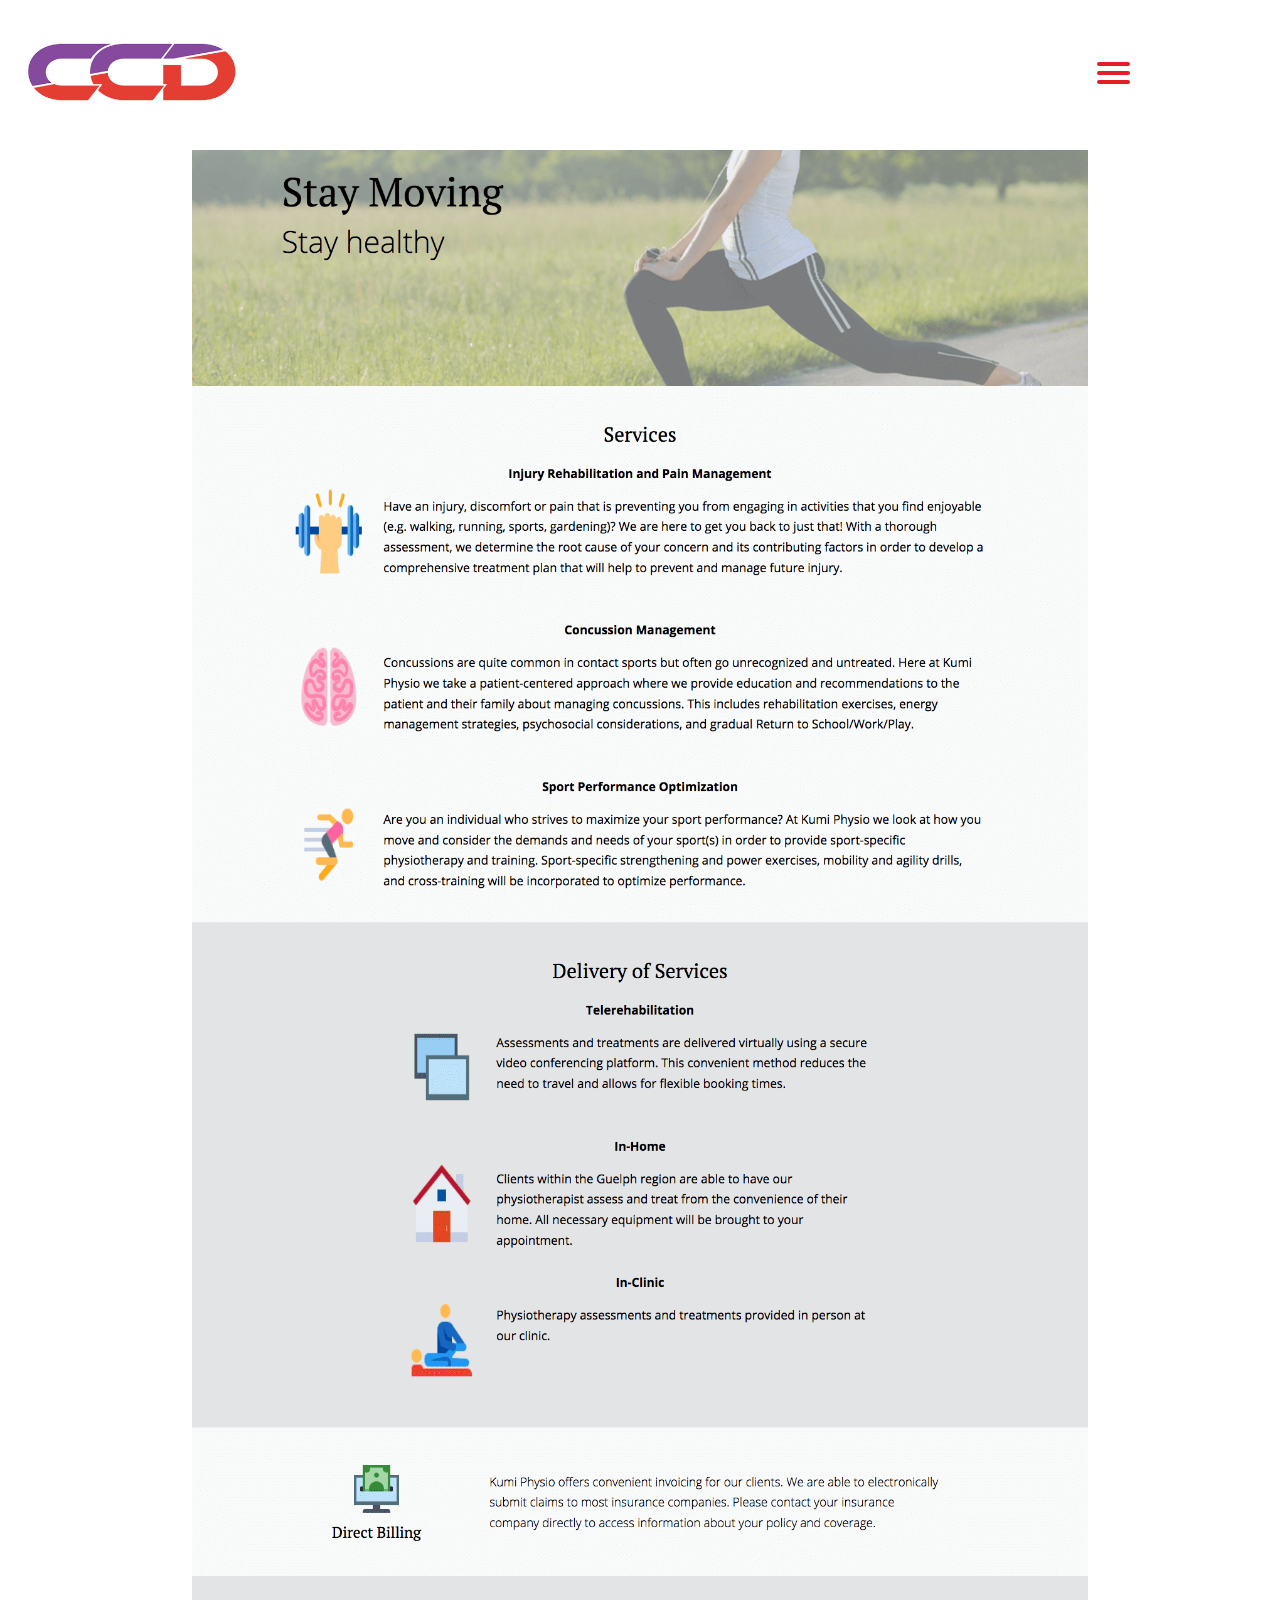
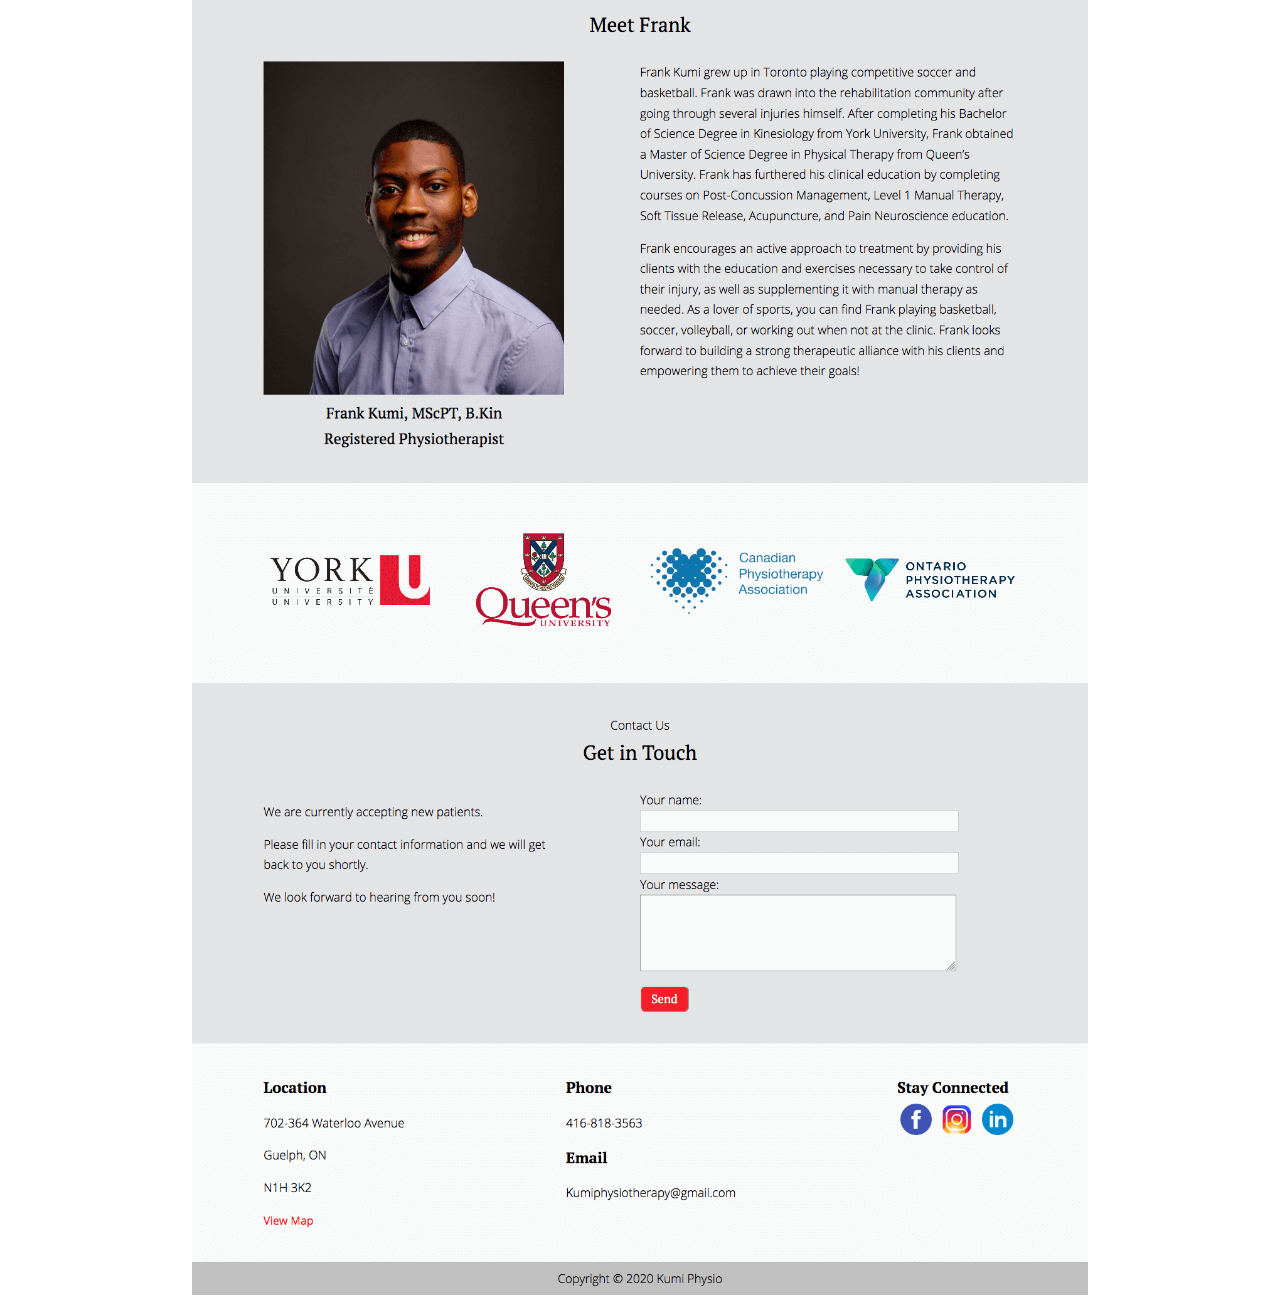
==== commit 1f54b828: "made minor adjustmenst to header position" ====
--- a/kumi.html
+++ b/kumi.html
@@ -46,49 +46,48 @@
   </head>
   <body>
     <!-- Navbar -->
-
-    <nav role="navigation">
-      <div id="menuToggle">
-        <input type="checkbox" />
-
-        <span></span>
-        <span></span>
-        <span></span>
-
-        <ul id="menu">
-          <a href="#"><li>Services</li></a>
-          <a href="#"><li>The Customer</li></a>
-          <a href="#"><li>The Process</li></a>
-          <a href="#"><li>FAQ</li></a>
-          <a href="#"><li>Let's Talk</li></a>
-        </ul>
-      </div>
-    </nav>
-
-    <section class="top-nav wrapper">
+    <section class="top-nav">
       <div>
         <a href="http://clearcutdigital.com/"
           ><img src="assets/images/c3.jpeg" alt=""
         /></a>
       </div>
-      <nav>
+      <nav class="mainNav">
         <ul>
           <li>
-            <a href="">Services</a>
+            <a href="index.html#services">Services</a>
           </li>
           <li>
-            <a href="">The Customer</a>
+            <a href="index.html#aboutus">About Us</a>
           </li>
           <li>
-            <a href="">The Process</a>
+            <a href="index.html#theprocess">The Process</a>
           </li>
           <li>
-            <a href="">FAQ</a>
+            <a href="index.html#faq">FAQ</a>
           </li>
           <li>
-            <a href="">Let's Talk</a>
+            <a href="index.html#letsTalk">Let's Talk</a>
           </li>
         </ul>
+      </nav>
+
+      <nav role="navigation">
+        <div id="menuToggle">
+          <input type="checkbox" />
+
+          <span></span>
+          <span></span>
+          <span></span>
+
+          <ul id="menu">
+            <a href="index.html#services"><li>Services</li></a>
+            <a href="index.html#aboutus"><li>About Us</li></a>
+            <a href="index.html#theprocess"><li>The Process</li></a>
+            <a href="index.html#faq"><li>FAQ</li></a>
+            <a href="index.html#letsTalk"><li>Let's Talk</li></a>
+          </ul>
+        </div>
       </nav>
     </section>
 
--- a/styles/style.css
+++ b/styles/style.css
@@ -419,6 +419,10 @@
       -ms-flex-pack: justify;
           justify-content: space-between;
   text-align: center;
+  position: fixed;
+  background: white;
+  width: 100%;
+  z-index: 10;
 }
 
 .top-nav div {
@@ -429,11 +433,12 @@
   width: 15rem;
 }
 
-.top-nav nav {
+.top-nav .mainNav {
   width: 50%;
-}
-
-.top-nav nav ul {
+  max-width: 800px;
+}
+
+.top-nav .mainNav ul {
   display: -webkit-box;
   display: -ms-flexbox;
   display: flex;
@@ -446,7 +451,7 @@
   font-size: 1rem;
 }
 
-.top-nav nav ul a {
+.top-nav .mainNav ul a {
   color: #9a379a;
   text-decoration: none;
   letter-spacing: 0.1rem;
@@ -455,7 +460,7 @@
   margin-left: 2rem;
 }
 
-.top-nav nav ul a:after {
+.top-nav .mainNav ul a:after {
   background: none repeat scroll 0 0 transparent;
   bottom: 0;
   content: "";
@@ -469,17 +474,26 @@
   width: 0;
 }
 
-.top-nav nav ul a:hover:after {
+.top-nav .mainNav ul a:hover:after {
   width: 100%;
   left: 0;
 }
 
+.scrolled {
+  height: 100px;
+  position: fixed;
+  background: white;
+  width: 100%;
+  -webkit-transition: 0.35s all ease;
+  transition: 0.35s all ease;
+}
+
 #menuToggle {
   display: block;
-  position: absolute;
-  top: 75px;
+  position: relative;
+  top: 0;
   right: 150px;
-  z-index: 1;
+  z-index: 10;
   -webkit-user-select: none;
   -moz-user-select: none;
    -ms-user-select: none;
@@ -577,7 +591,7 @@
   */
 #menu {
   position: absolute;
-  right: -150px;
+  right: -200px;
   width: 100vw;
   margin: -100px 0 0 -50px;
   padding: 50px;
@@ -616,7 +630,7 @@
 }
 
 @media only screen and (max-width: 1310px) {
-  .top-nav nav {
+  .top-nav .mainNav {
     display: none;
   }
 }
@@ -641,7 +655,7 @@
 
 header {
   text-align: center;
-  height: 80vh;
+  height: 100vh !important;
   display: -webkit-box;
   display: -ms-flexbox;
   display: flex;
@@ -652,6 +666,7 @@
   -webkit-box-pack: center;
       -ms-flex-pack: center;
           justify-content: center;
+  background: #9a379a;
 }
 
 header h1 {
@@ -666,6 +681,10 @@
   font-size: 2rem;
   margin-top: -1rem;
   letter-spacing: 1.2rem;
+}
+
+.headerText {
+  margin-top: 200px;
 }
 
 .bookNow {
@@ -753,283 +772,283 @@
 }
 
 .background span:nth-child(1) {
-  color: #9a379a;
-  top: 27%;
-  left: 75%;
-  -webkit-animation-duration: 14.3s;
-          animation-duration: 14.3s;
-  -webkit-animation-delay: -11.1s;
-          animation-delay: -11.1s;
-  -webkit-transform-origin: 17vw 8vh;
-          transform-origin: 17vw 8vh;
-  -webkit-box-shadow: 10vmin 0 3.56368vmin currentColor;
-          box-shadow: 10vmin 0 3.56368vmin currentColor;
+  color: #66397a;
+  top: 18%;
+  left: 26%;
+  -webkit-animation-duration: 12.9s;
+          animation-duration: 12.9s;
+  -webkit-animation-delay: -9.4s;
+          animation-delay: -9.4s;
+  -webkit-transform-origin: 8vw 19vh;
+          transform-origin: 8vw 19vh;
+  -webkit-box-shadow: -10vmin 0 2.43657vmin currentColor;
+          box-shadow: -10vmin 0 2.43657vmin currentColor;
 }
 
 .background span:nth-child(2) {
   color: #66397a;
-  top: 7%;
-  left: 68%;
-  -webkit-animation-duration: 15.5s;
-          animation-duration: 15.5s;
-  -webkit-animation-delay: -4.1s;
-          animation-delay: -4.1s;
-  -webkit-transform-origin: 19vw 3vh;
-          transform-origin: 19vw 3vh;
-  -webkit-box-shadow: 10vmin 0 3.47186vmin currentColor;
-          box-shadow: 10vmin 0 3.47186vmin currentColor;
+  top: 14%;
+  left: 60%;
+  -webkit-animation-duration: 14.6s;
+          animation-duration: 14.6s;
+  -webkit-animation-delay: -1.2s;
+          animation-delay: -1.2s;
+  -webkit-transform-origin: -5vw 24vh;
+          transform-origin: -5vw 24vh;
+  -webkit-box-shadow: 10vmin 0 2.29713vmin currentColor;
+          box-shadow: 10vmin 0 2.29713vmin currentColor;
 }
 
 .background span:nth-child(3) {
   color: #66397a;
-  top: 6%;
-  left: 86%;
-  -webkit-animation-duration: 14.7s;
-          animation-duration: 14.7s;
-  -webkit-animation-delay: -15.7s;
-          animation-delay: -15.7s;
-  -webkit-transform-origin: -23vw 20vh;
-          transform-origin: -23vw 20vh;
-  -webkit-box-shadow: -10vmin 0 2.73588vmin currentColor;
-          box-shadow: -10vmin 0 2.73588vmin currentColor;
+  top: 31%;
+  left: 27%;
+  -webkit-animation-duration: 10.4s;
+          animation-duration: 10.4s;
+  -webkit-animation-delay: -5.5s;
+          animation-delay: -5.5s;
+  -webkit-transform-origin: 22vw 21vh;
+          transform-origin: 22vw 21vh;
+  -webkit-box-shadow: -10vmin 0 2.44924vmin currentColor;
+          box-shadow: -10vmin 0 2.44924vmin currentColor;
 }
 
 .background span:nth-child(4) {
+  color: #b385c6;
+  top: 43%;
+  left: 29%;
+  -webkit-animation-duration: 15.1s;
+          animation-duration: 15.1s;
+  -webkit-animation-delay: -0.3s;
+          animation-delay: -0.3s;
+  -webkit-transform-origin: -19vw -15vh;
+          transform-origin: -19vw -15vh;
+  -webkit-box-shadow: 10vmin 0 1.43409vmin currentColor;
+          box-shadow: 10vmin 0 1.43409vmin currentColor;
+}
+
+.background span:nth-child(5) {
+  color: #9a379a;
+  top: 67%;
+  left: 78%;
+  -webkit-animation-duration: 13.7s;
+          animation-duration: 13.7s;
+  -webkit-animation-delay: -3.3s;
+          animation-delay: -3.3s;
+  -webkit-transform-origin: -22vw -15vh;
+          transform-origin: -22vw -15vh;
+  -webkit-box-shadow: -10vmin 0 2.11558vmin currentColor;
+          box-shadow: -10vmin 0 2.11558vmin currentColor;
+}
+
+.background span:nth-child(6) {
   color: #66397a;
-  top: 56%;
-  left: 50%;
+  top: 51%;
+  left: 70%;
   -webkit-animation-duration: 13.2s;
           animation-duration: 13.2s;
-  -webkit-animation-delay: -1.5s;
-          animation-delay: -1.5s;
-  -webkit-transform-origin: 19vw 18vh;
-          transform-origin: 19vw 18vh;
-  -webkit-box-shadow: -10vmin 0 3.63139vmin currentColor;
-          box-shadow: -10vmin 0 3.63139vmin currentColor;
-}
-
-.background span:nth-child(5) {
+  -webkit-animation-delay: -8.8s;
+          animation-delay: -8.8s;
+  -webkit-transform-origin: 8vw 5vh;
+          transform-origin: 8vw 5vh;
+  -webkit-box-shadow: 10vmin 0 1.38769vmin currentColor;
+          box-shadow: 10vmin 0 1.38769vmin currentColor;
+}
+
+.background span:nth-child(7) {
+  color: #66397a;
+  top: 19%;
+  left: 5%;
+  -webkit-animation-duration: 11.7s;
+          animation-duration: 11.7s;
+  -webkit-animation-delay: -5.5s;
+          animation-delay: -5.5s;
+  -webkit-transform-origin: -19vw -2vh;
+          transform-origin: -19vw -2vh;
+  -webkit-box-shadow: -10vmin 0 1.4711vmin currentColor;
+          box-shadow: -10vmin 0 1.4711vmin currentColor;
+}
+
+.background span:nth-child(8) {
   color: #9a379a;
-  top: 38%;
-  left: 57%;
+  top: 50%;
+  left: 14%;
+  -webkit-animation-duration: 15.9s;
+          animation-duration: 15.9s;
+  -webkit-animation-delay: -4.5s;
+          animation-delay: -4.5s;
+  -webkit-transform-origin: 18vw -6vh;
+          transform-origin: 18vw -6vh;
+  -webkit-box-shadow: 10vmin 0 3.61256vmin currentColor;
+          box-shadow: 10vmin 0 3.61256vmin currentColor;
+}
+
+.background span:nth-child(9) {
+  color: #b385c6;
+  top: 46%;
+  left: 85%;
+  -webkit-animation-duration: 11.9s;
+          animation-duration: 11.9s;
+  -webkit-animation-delay: -9.9s;
+          animation-delay: -9.9s;
+  -webkit-transform-origin: -5vw -7vh;
+          transform-origin: -5vw -7vh;
+  -webkit-box-shadow: -10vmin 0 3.11756vmin currentColor;
+          box-shadow: -10vmin 0 3.11756vmin currentColor;
+}
+
+.background span:nth-child(10) {
+  color: #9a379a;
+  top: 10%;
+  left: 79%;
   -webkit-animation-duration: 13.2s;
           animation-duration: 13.2s;
+  -webkit-animation-delay: -5.5s;
+          animation-delay: -5.5s;
+  -webkit-transform-origin: 9vw 11vh;
+          transform-origin: 9vw 11vh;
+  -webkit-box-shadow: -10vmin 0 3.53051vmin currentColor;
+          box-shadow: -10vmin 0 3.53051vmin currentColor;
+}
+
+.background span:nth-child(11) {
+  color: #b385c6;
+  top: 16%;
+  left: 29%;
+  -webkit-animation-duration: 10.4s;
+          animation-duration: 10.4s;
   -webkit-animation-delay: -4.6s;
           animation-delay: -4.6s;
-  -webkit-transform-origin: 3vw 9vh;
-          transform-origin: 3vw 9vh;
-  -webkit-box-shadow: 10vmin 0 2.63218vmin currentColor;
-          box-shadow: 10vmin 0 2.63218vmin currentColor;
-}
-
-.background span:nth-child(6) {
+  -webkit-transform-origin: -22vw 14vh;
+          transform-origin: -22vw 14vh;
+  -webkit-box-shadow: 10vmin 0 1.83837vmin currentColor;
+          box-shadow: 10vmin 0 1.83837vmin currentColor;
+}
+
+.background span:nth-child(12) {
+  color: #9a379a;
+  top: 53%;
+  left: 12%;
+  -webkit-animation-duration: 13.5s;
+          animation-duration: 13.5s;
+  -webkit-animation-delay: -14.9s;
+          animation-delay: -14.9s;
+  -webkit-transform-origin: 3vw 8vh;
+          transform-origin: 3vw 8vh;
+  -webkit-box-shadow: 10vmin 0 2.39304vmin currentColor;
+          box-shadow: 10vmin 0 2.39304vmin currentColor;
+}
+
+.background span:nth-child(13) {
+  color: #9a379a;
+  top: 44%;
+  left: 34%;
+  -webkit-animation-duration: 10.3s;
+          animation-duration: 10.3s;
+  -webkit-animation-delay: -2.3s;
+          animation-delay: -2.3s;
+  -webkit-transform-origin: 18vw 5vh;
+          transform-origin: 18vw 5vh;
+  -webkit-box-shadow: -10vmin 0 3.37839vmin currentColor;
+          box-shadow: -10vmin 0 3.37839vmin currentColor;
+}
+
+.background span:nth-child(14) {
   color: #b385c6;
-  top: 15%;
-  left: 44%;
+  top: 30%;
+  left: 83%;
+  -webkit-animation-duration: 13.6s;
+          animation-duration: 13.6s;
+  -webkit-animation-delay: -11.3s;
+          animation-delay: -11.3s;
+  -webkit-transform-origin: 15vw 9vh;
+          transform-origin: 15vw 9vh;
+  -webkit-box-shadow: 10vmin 0 2.39057vmin currentColor;
+          box-shadow: 10vmin 0 2.39057vmin currentColor;
+}
+
+.background span:nth-child(15) {
+  color: #b385c6;
+  top: 49%;
+  left: 9%;
   -webkit-animation-duration: 14s;
           animation-duration: 14s;
-  -webkit-animation-delay: -9.8s;
-          animation-delay: -9.8s;
-  -webkit-transform-origin: 22vw -14vh;
-          transform-origin: 22vw -14vh;
-  -webkit-box-shadow: -10vmin 0 2.55551vmin currentColor;
-          box-shadow: -10vmin 0 2.55551vmin currentColor;
-}
-
-.background span:nth-child(7) {
+  -webkit-animation-delay: -13.1s;
+          animation-delay: -13.1s;
+  -webkit-transform-origin: 13vw 21vh;
+          transform-origin: 13vw 21vh;
+  -webkit-box-shadow: -10vmin 0 1.3608vmin currentColor;
+          box-shadow: -10vmin 0 1.3608vmin currentColor;
+}
+
+.background span:nth-child(16) {
   color: #66397a;
-  top: 45%;
-  left: 10%;
-  -webkit-animation-duration: 14.3s;
-          animation-duration: 14.3s;
-  -webkit-animation-delay: -15.9s;
-          animation-delay: -15.9s;
-  -webkit-transform-origin: 13vw 1vh;
-          transform-origin: 13vw 1vh;
-  -webkit-box-shadow: 10vmin 0 2.17328vmin currentColor;
-          box-shadow: 10vmin 0 2.17328vmin currentColor;
-}
-
-.background span:nth-child(8) {
+  top: 2%;
+  left: 45%;
+  -webkit-animation-duration: 13.9s;
+          animation-duration: 13.9s;
+  -webkit-animation-delay: -2.6s;
+          animation-delay: -2.6s;
+  -webkit-transform-origin: 1vw 21vh;
+          transform-origin: 1vw 21vh;
+  -webkit-box-shadow: -10vmin 0 1.54214vmin currentColor;
+          box-shadow: -10vmin 0 1.54214vmin currentColor;
+}
+
+.background span:nth-child(17) {
   color: #b385c6;
-  top: 37%;
-  left: 5%;
-  -webkit-animation-duration: 11.3s;
-          animation-duration: 11.3s;
-  -webkit-animation-delay: -4.7s;
-          animation-delay: -4.7s;
-  -webkit-transform-origin: 18vw 25vh;
-          transform-origin: 18vw 25vh;
-  -webkit-box-shadow: 10vmin 0 3.69786vmin currentColor;
-          box-shadow: 10vmin 0 3.69786vmin currentColor;
-}
-
-.background span:nth-child(9) {
+  top: 49%;
+  left: 92%;
+  -webkit-animation-duration: 15.4s;
+          animation-duration: 15.4s;
+  -webkit-animation-delay: -10.1s;
+          animation-delay: -10.1s;
+  -webkit-transform-origin: 1vw 12vh;
+          transform-origin: 1vw 12vh;
+  -webkit-box-shadow: -10vmin 0 3.39479vmin currentColor;
+          box-shadow: -10vmin 0 3.39479vmin currentColor;
+}
+
+.background span:nth-child(18) {
+  color: #b385c6;
+  top: 50%;
+  left: 63%;
+  -webkit-animation-duration: 15.2s;
+          animation-duration: 15.2s;
+  -webkit-animation-delay: -5.2s;
+          animation-delay: -5.2s;
+  -webkit-transform-origin: 25vw 12vh;
+          transform-origin: 25vw 12vh;
+  -webkit-box-shadow: -10vmin 0 1.60405vmin currentColor;
+          box-shadow: -10vmin 0 1.60405vmin currentColor;
+}
+
+.background span:nth-child(19) {
+  color: #9a379a;
+  top: 32%;
+  left: 21%;
+  -webkit-animation-duration: 13s;
+          animation-duration: 13s;
+  -webkit-animation-delay: -11s;
+          animation-delay: -11s;
+  -webkit-transform-origin: -24vw -7vh;
+          transform-origin: -24vw -7vh;
+  -webkit-box-shadow: -10vmin 0 1.35462vmin currentColor;
+          box-shadow: -10vmin 0 1.35462vmin currentColor;
+}
+
+.background span:nth-child(20) {
   color: #b385c6;
   top: 27%;
-  left: 99%;
-  -webkit-animation-duration: 13.2s;
-          animation-duration: 13.2s;
-  -webkit-animation-delay: -3.3s;
-          animation-delay: -3.3s;
-  -webkit-transform-origin: -7vw 10vh;
-          transform-origin: -7vw 10vh;
-  -webkit-box-shadow: -10vmin 0 3.27292vmin currentColor;
-          box-shadow: -10vmin 0 3.27292vmin currentColor;
-}
-
-.background span:nth-child(10) {
-  color: #66397a;
-  top: 34%;
-  left: 71%;
-  -webkit-animation-duration: 10.2s;
-          animation-duration: 10.2s;
-  -webkit-animation-delay: -11.9s;
-          animation-delay: -11.9s;
-  -webkit-transform-origin: 24vw -5vh;
-          transform-origin: 24vw -5vh;
-  -webkit-box-shadow: -10vmin 0 3.67234vmin currentColor;
-          box-shadow: -10vmin 0 3.67234vmin currentColor;
-}
-
-.background span:nth-child(11) {
-  color: #9a379a;
-  top: 52%;
-  left: 22%;
-  -webkit-animation-duration: 10.9s;
-          animation-duration: 10.9s;
-  -webkit-animation-delay: -1.1s;
-          animation-delay: -1.1s;
-  -webkit-transform-origin: 23vw -5vh;
-          transform-origin: 23vw -5vh;
-  -webkit-box-shadow: 10vmin 0 1.31235vmin currentColor;
-          box-shadow: 10vmin 0 1.31235vmin currentColor;
-}
-
-.background span:nth-child(12) {
-  color: #9a379a;
-  top: 22%;
-  left: 83%;
-  -webkit-animation-duration: 12.2s;
-          animation-duration: 12.2s;
-  -webkit-animation-delay: -12.2s;
-          animation-delay: -12.2s;
-  -webkit-transform-origin: -1vw -5vh;
-          transform-origin: -1vw -5vh;
-  -webkit-box-shadow: 10vmin 0 1.26622vmin currentColor;
-          box-shadow: 10vmin 0 1.26622vmin currentColor;
-}
-
-.background span:nth-child(13) {
-  color: #66397a;
-  top: 67%;
-  left: 70%;
-  -webkit-animation-duration: 12.1s;
-          animation-duration: 12.1s;
-  -webkit-animation-delay: -2.7s;
-          animation-delay: -2.7s;
-  -webkit-transform-origin: 23vw 11vh;
-          transform-origin: 23vw 11vh;
-  -webkit-box-shadow: -10vmin 0 2.31689vmin currentColor;
-          box-shadow: -10vmin 0 2.31689vmin currentColor;
-}
-
-.background span:nth-child(14) {
-  color: #b385c6;
-  top: 6%;
-  left: 63%;
-  -webkit-animation-duration: 10.4s;
-          animation-duration: 10.4s;
-  -webkit-animation-delay: -12.6s;
-          animation-delay: -12.6s;
-  -webkit-transform-origin: 20vw 1vh;
-          transform-origin: 20vw 1vh;
-  -webkit-box-shadow: -10vmin 0 3.17952vmin currentColor;
-          box-shadow: -10vmin 0 3.17952vmin currentColor;
-}
-
-.background span:nth-child(15) {
-  color: #66397a;
-  top: 61%;
-  left: 66%;
-  -webkit-animation-duration: 12s;
-          animation-duration: 12s;
-  -webkit-animation-delay: -8s;
-          animation-delay: -8s;
-  -webkit-transform-origin: 17vw 25vh;
-          transform-origin: 17vw 25vh;
-  -webkit-box-shadow: 10vmin 0 2.60329vmin currentColor;
-          box-shadow: 10vmin 0 2.60329vmin currentColor;
-}
-
-.background span:nth-child(16) {
-  color: #9a379a;
-  top: 19%;
-  left: 12%;
-  -webkit-animation-duration: 12.5s;
-          animation-duration: 12.5s;
-  -webkit-animation-delay: -14.7s;
-          animation-delay: -14.7s;
-  -webkit-transform-origin: 1vw 18vh;
-          transform-origin: 1vw 18vh;
-  -webkit-box-shadow: 10vmin 0 3.08342vmin currentColor;
-          box-shadow: 10vmin 0 3.08342vmin currentColor;
-}
-
-.background span:nth-child(17) {
-  color: #b385c6;
-  top: 32%;
-  left: 79%;
-  -webkit-animation-duration: 10.3s;
-          animation-duration: 10.3s;
-  -webkit-animation-delay: -3.7s;
-          animation-delay: -3.7s;
-  -webkit-transform-origin: 19vw -8vh;
-          transform-origin: 19vw -8vh;
-  -webkit-box-shadow: -10vmin 0 2.61544vmin currentColor;
-          box-shadow: -10vmin 0 2.61544vmin currentColor;
-}
-
-.background span:nth-child(18) {
-  color: #66397a;
-  top: 18%;
-  left: 84%;
-  -webkit-animation-duration: 15.9s;
-          animation-duration: 15.9s;
-  -webkit-animation-delay: -13.3s;
-          animation-delay: -13.3s;
-  -webkit-transform-origin: 25vw -15vh;
-          transform-origin: 25vw -15vh;
-  -webkit-box-shadow: 10vmin 0 3.37677vmin currentColor;
-          box-shadow: 10vmin 0 3.37677vmin currentColor;
-}
-
-.background span:nth-child(19) {
-  color: #b385c6;
-  top: 16%;
-  left: 41%;
-  -webkit-animation-duration: 12.1s;
-          animation-duration: 12.1s;
-  -webkit-animation-delay: -10s;
-          animation-delay: -10s;
-  -webkit-transform-origin: 6vw 24vh;
-          transform-origin: 6vw 24vh;
-  -webkit-box-shadow: -10vmin 0 3.72605vmin currentColor;
-          box-shadow: -10vmin 0 3.72605vmin currentColor;
-}
-
-.background span:nth-child(20) {
-  color: #66397a;
-  top: 34%;
-  left: 39%;
-  -webkit-animation-duration: 12.2s;
-          animation-duration: 12.2s;
-  -webkit-animation-delay: -2.2s;
-          animation-delay: -2.2s;
-  -webkit-transform-origin: 21vw -15vh;
-          transform-origin: 21vw -15vh;
-  -webkit-box-shadow: 10vmin 0 3.69839vmin currentColor;
-          box-shadow: 10vmin 0 3.69839vmin currentColor;
+  left: 51%;
+  -webkit-animation-duration: 15.3s;
+          animation-duration: 15.3s;
+  -webkit-animation-delay: -12.8s;
+          animation-delay: -12.8s;
+  -webkit-transform-origin: -1vw -20vh;
+          transform-origin: -1vw -20vh;
+  -webkit-box-shadow: 10vmin 0 1.8154vmin currentColor;
+          box-shadow: 10vmin 0 1.8154vmin currentColor;
 }
 
 @-webkit-keyframes move {
@@ -1046,7 +1065,7 @@
   }
 }
 
-@media only screen and (max-width: 1380px) {
+@media only screen and (max-width: 1450px) {
   header h1 {
     font-size: 3rem;
     line-height-step: 1.3em;
@@ -1058,7 +1077,7 @@
   }
 }
 
-@media only screen and (max-width: 1020px) {
+@media only screen and (max-width: 1030px) {
   header h1 {
     font-size: 2.5rem;
     line-height-step: 1.3em;
@@ -1082,47 +1101,91 @@
 
 @media only screen and (max-width: 850px) {
   header h1 {
-    font-size: 1.8rem;
+    font-size: 2.2rem;
   }
   header .ml11 {
     font-size: 1rem;
-    width: 260px;
+    width: 620px;
+    margin: 0 auto 1.5rem auto;
+  }
+}
+
+@media only screen and (max-width: 770px) {
+  header h1 {
+    font-size: 2rem;
+    line-height: 5rem;
+    width: 100%;
     margin: 0 auto;
+  }
+  header .ml11 {
+    font-size: 1rem;
+    width: 550px;
+    line-height: 2rem;
+  }
+}
+
+@media only screen and (max-width: 710px) {
+  header h1 {
+    font-size: 2rem;
+    line-height: 3rem;
+    margin: 0 auto;
+    width: 100%;
+  }
+  header .ml11 {
+    font-size: 1rem;
+    width: 550px;
+    line-height: 2rem;
   }
 }
 
 @media only screen and (max-width: 660px) {
   header h1 {
     font-size: 1.6rem;
-  }
-}
-
-@media only screen and (max-width: 560px) {
+    margin: 0 auto;
+    line-height: 3rem;
+  }
+  header .ml11 {
+    font-size: 1rem;
+    width: 360px;
+  }
+}
+
+@media only screen and (max-width: 610px) {
+  header header h1 {
+    font-size: 3.5rem;
+    line-height: 5rem;
+  }
+  header header .ml11 {
+    font-size: 1rem;
+    width: 360px;
+    line-height: 2rem;
+  }
+}
+
+@media only screen and (max-width: 540px) {
   header h1 {
-    font-size: 1.4rem;
-  }
-}
-
-@media only screen and (max-width: 490px) {
-  header h1 {
-    font-size: 1.2rem;
+    font-size: 3.5rem;
+    line-height: 5rem;
+  }
+  header .ml11 {
+    font-size: 1rem;
+    width: 360px;
+    line-height: 2rem;
   }
 }
 
 @media only screen and (max-width: 450px) {
   header h1 {
+    font-size: 2.5rem;
+    line-height: 5rem;
+    margin: 0 auto;
+  }
+  header .ml11 {
     font-size: 1rem;
-  }
-}
-
-@media only screen and (max-width: 360px) {
-  header h1 {
-    font-size: 1rem;
-  }
-  header .ml11 {
-    font-size: 0.8rem;
-    width: 260px;
-    margin: 0 auto;
+    width: 100%;
+    line-height: 2rem;
+    margin: 0 auto 3rem auto;
+    text-align: center;
   }
 }
 
@@ -1233,7 +1296,7 @@
   }
 }
 
-@media only screen and (max-width: 500px) {
+@media only screen and (max-width: 520px) {
   .clientele {
     width: 90%;
   }
@@ -1497,6 +1560,10 @@
   font-size: 2.5rem;
 }
 
+.demo p {
+  color: #e31e25;
+}
+
 .demo ul {
   display: -webkit-box;
   display: -ms-flexbox;
@@ -1508,12 +1575,10 @@
   -webkit-box-pack: justify;
       -ms-flex-pack: justify;
           justify-content: space-between;
-  -ms-flex-wrap: wrap;
-      flex-wrap: wrap;
 }
 
 .demo ul li {
-  width: 50%;
+  width: 100%;
   margin: 1rem auto;
 }
 
@@ -1531,7 +1596,19 @@
   margin: 0 auto;
 }
 
+@media only screen and (max-width: 850px) {
+  .demo ul {
+    -webkit-box-orient: vertical;
+    -webkit-box-direction: normal;
+        -ms-flex-direction: column;
+            flex-direction: column;
+    width: 50%;
+    margin: 0 auto;
+  }
+}
+
 .faq {
+  padding-top: 3rem;
   padding-bottom: 3rem;
 }
 
@@ -1659,7 +1736,8 @@
   display: inline;
 }
 
-.letsTalk .options div p {
+.letsTalk .options div p,
+.letsTalk .options div button {
   color: white;
   font-size: 1.5rem;
 }
@@ -1669,6 +1747,11 @@
   margin-left: 10px;
   -webkit-filter: brightness(100) invert(1);
           filter: brightness(100) invert(1);
+}
+
+.letsTalk button {
+  background: none;
+  border: none;
 }
 
 .peoples {
@@ -1686,6 +1769,120 @@
   width: 15%;
 }
 
+/* The Modal (background) */
+.modal {
+  display: none;
+  /* Hidden by default */
+  position: fixed;
+  /* Stay in place */
+  z-index: 1;
+  /* Sit on top */
+  padding-top: 100px;
+  /* Location of the box */
+  left: 0;
+  top: 0;
+  width: 100%;
+  /* Full width */
+  height: 100%;
+  /* Full height */
+  overflow: auto;
+  /* Enable scroll if needed */
+  background-color: black;
+  /* Fallback color */
+  background-color: rgba(0, 0, 0, 0.4);
+  /* Black w/ opacity */
+}
+
+/* Modal Content */
+.modal-content {
+  background-color: #9a379a;
+  margin: auto;
+  padding: 20px;
+  border: 1px solid #888;
+  width: 50%;
+  height: 200px;
+  color: white;
+  border-radius: 10px;
+  position: fixed;
+  top: 50%;
+  left: 50%;
+  -webkit-transform: translate(-50%, -50%);
+          transform: translate(-50%, -50%);
+}
+
+/* The Close Button */
+.close,
+.closeit {
+  color: #aaaaaa;
+  float: right;
+  font-size: 28px;
+  font-weight: bold;
+}
+
+.close:hover,
+.close:focus,
+.closeit:hover,
+.closeit:focus {
+  color: #000;
+  text-decoration: none;
+  cursor: pointer;
+}
+
+@media only screen and (max-width: 1050px) {
+  .letsTalk .options {
+    width: 30%;
+    display: -webkit-box;
+    display: -ms-flexbox;
+    display: flex;
+    margin: 0 auto;
+    -webkit-box-orient: vertical;
+    -webkit-box-direction: normal;
+        -ms-flex-direction: column;
+            flex-direction: column;
+  }
+  .letsTalk .options button {
+    text-align: center !important;
+  }
+  .peoples {
+    -webkit-box-orient: vertical;
+    -webkit-box-direction: normal;
+        -ms-flex-direction: column;
+            flex-direction: column;
+    margin-bottom: -250px;
+  }
+  .peoples img {
+    width: 82px;
+  }
+}
+
+@media only screen and (max-width: 750px) {
+  .letsTalk {
+    width: 100%;
+    padding: 3rem 0;
+  }
+  .letsTalk .options {
+    width: 40%;
+  }
+  .letsTalk h2 {
+    margin-left: 3rem;
+    font-size: 2rem;
+  }
+}
+
+@media only screen and (max-width: 580px) {
+  .letsTalk h2 {
+    font-size: 1.5rem;
+  }
+}
+
+@media only screen and (max-width: 440px) {
+  .letsTalk h2 {
+    font-size: 1.3rem;
+    text-align: center;
+    margin: 0 auto;
+  }
+}
+
 footer {
   padding: 3rem 0;
 }
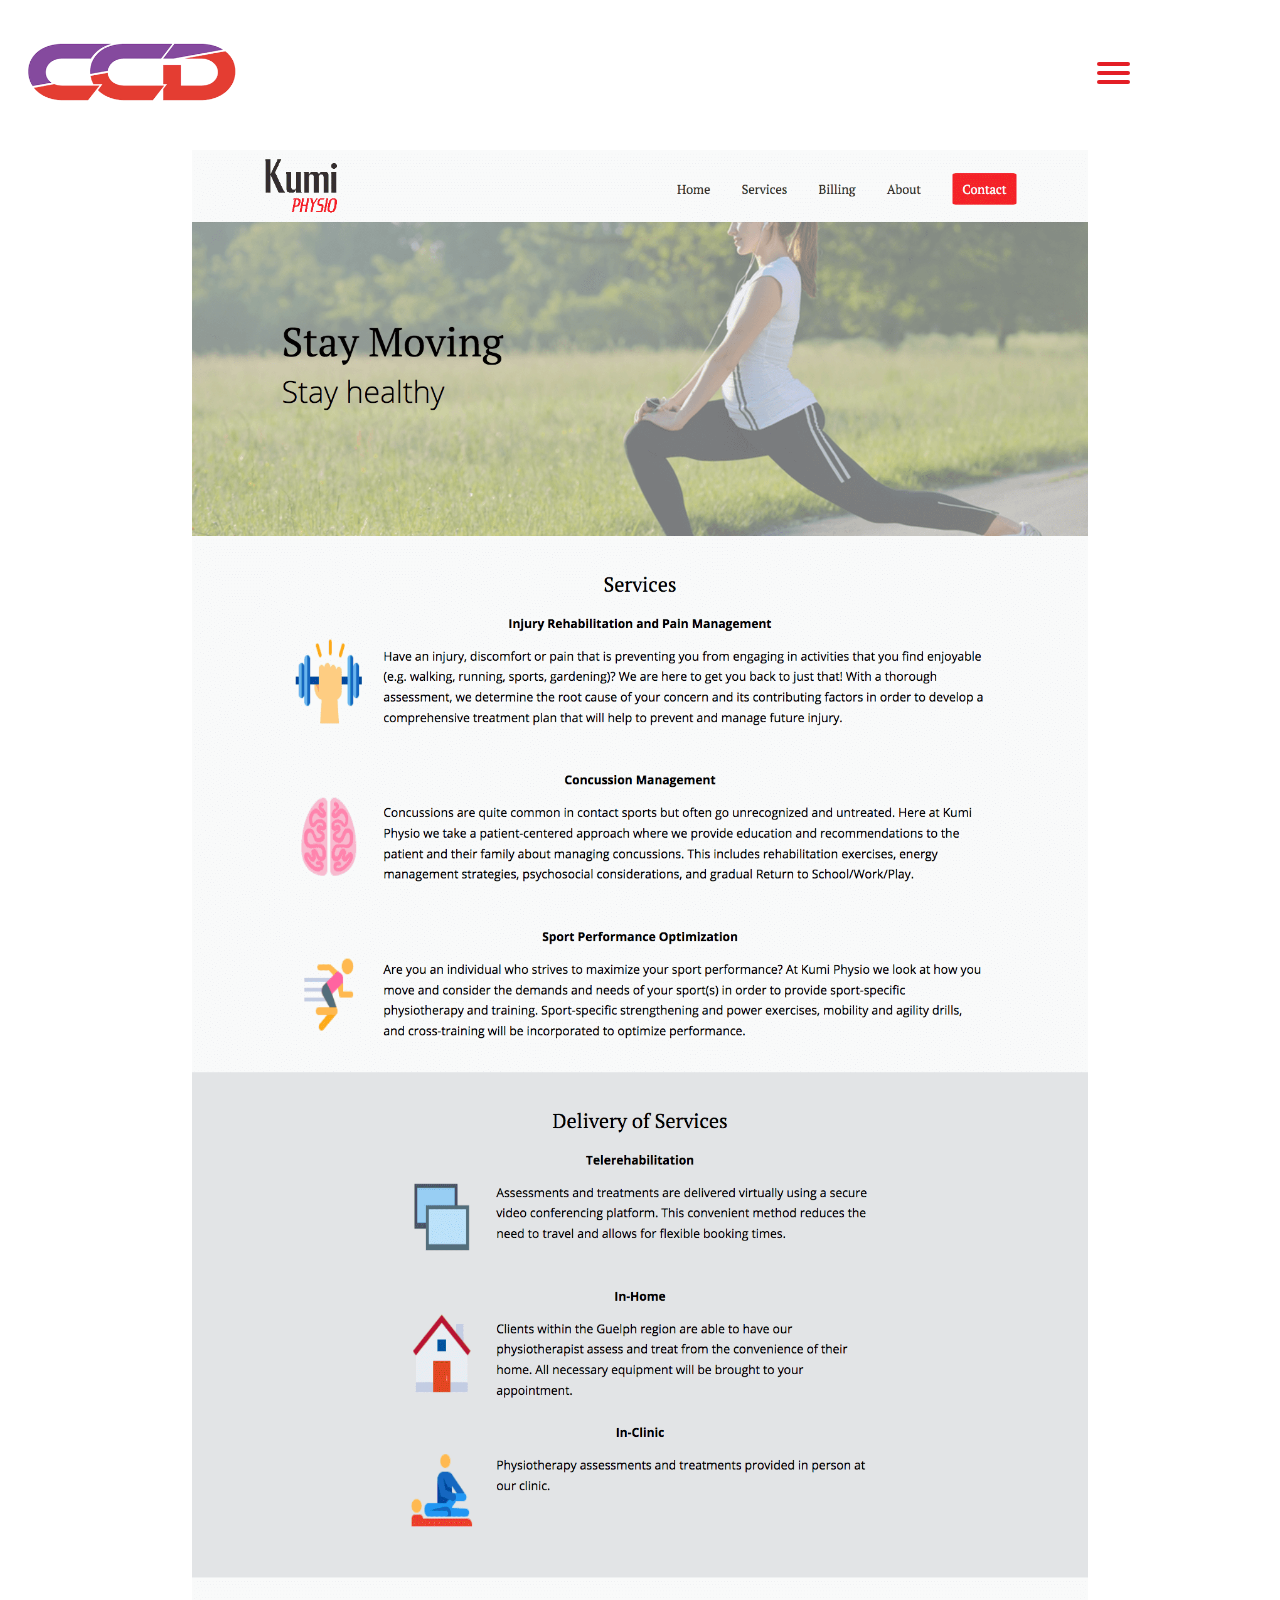
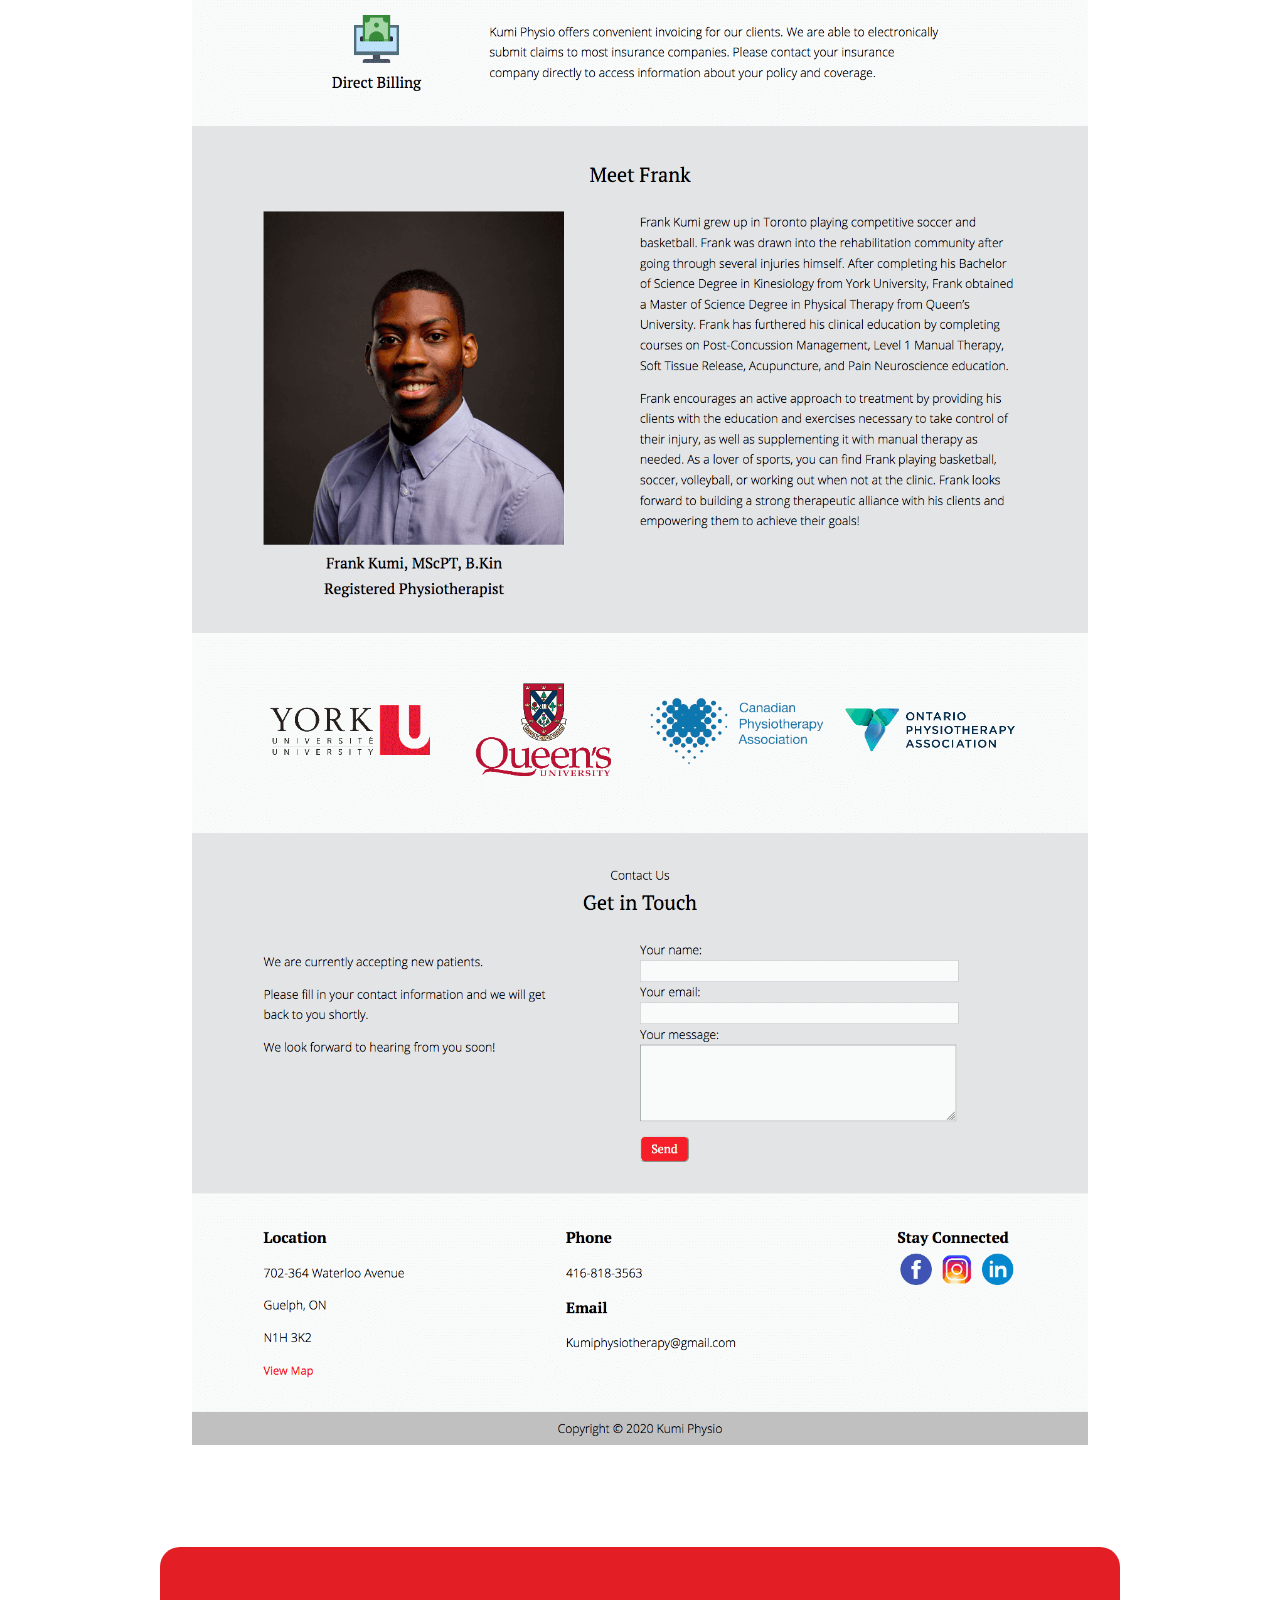
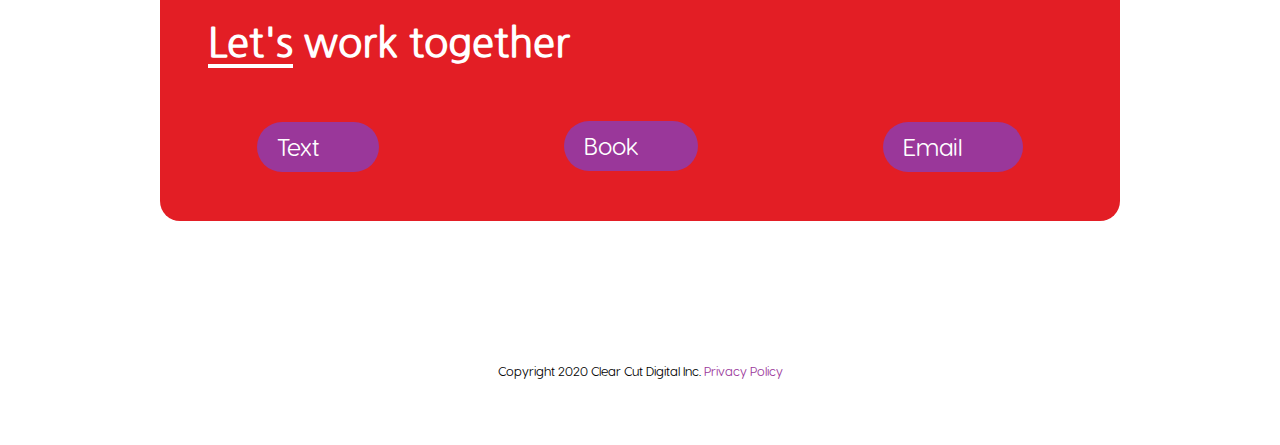
==== commit 46a9d7bc: "changed demo pages" ====
--- a/kumi.html
+++ b/kumi.html
@@ -45,29 +45,33 @@
     <title>Clear Cut Digital</title>
   </head>
   <body>
-    <!-- Navbar -->
-    <section class="top-nav">
+
+     <!-- Navbar -->
+     <section class="top-nav">
       <div>
-        <a href="http://clearcutdigital.com/"
-          ><img src="assets/images/c3.jpeg" alt=""
+        <a href="https://www.clearcutdigital.com"
+          ><img src="assets/images/c3.png" alt=""
         /></a>
       </div>
       <nav class="mainNav">
         <ul>
           <li>
-            <a href="index.html#services">Services</a>
+            <a href="#home">Home</a>
           </li>
           <li>
-            <a href="index.html#aboutus">About Us</a>
+            <a href="#services">Services</a>
           </li>
           <li>
-            <a href="index.html#theprocess">The Process</a>
+            <a href="#aboutus">About Us</a>
           </li>
           <li>
-            <a href="index.html#faq">FAQ</a>
+            <a href="#theprocess">The Process</a>
           </li>
           <li>
-            <a href="index.html#letsTalk">Let's Talk</a>
+            <a href="#faq">FAQ</a>
+          </li>
+          <li>
+            <a href="#letsTalk">Let's Talk</a>
           </li>
         </ul>
       </nav>
@@ -81,11 +85,12 @@
           <span></span>
 
           <ul id="menu">
-            <a href="index.html#services"><li>Services</li></a>
-            <a href="index.html#aboutus"><li>About Us</li></a>
-            <a href="index.html#theprocess"><li>The Process</li></a>
-            <a href="index.html#faq"><li>FAQ</li></a>
-            <a href="index.html#letsTalk"><li>Let's Talk</li></a>
+            <a href="#home"><li>Home</li></a>
+            <a href="#services"><li>Services</li></a>
+            <a href="#aboutus"><li>About Us</li></a>
+            <a href="#theprocess"><li>The Process</li></a>
+            <a href="#faq"><li>FAQ</li></a>
+            <a href="#letsTalk"><li>Let's Talk</li></a>
           </ul>
         </div>
       </nav>
@@ -94,8 +99,98 @@
     <div class="fullpagedemo">
       <img src="assets/images/kumiphysio/kumip.png" alt="" />
     </div>
+
+        <!-- Wanna Chat?  -->
+
+        <section class="wrapperslim" id="letsTalk">
+          <div class="letsTalk">
+            <h2><span class="underline">Let's</span> work together</h2>
+            <div class="peoples">
+              <img
+                data-aos="flip-left"
+                data-aos-delay="250"
+                src="assets/images/avatar1.png"
+                alt=""
+              />
+              <img
+                data-aos="flip-up"
+                data-aos-delay="500"
+                src="assets/images/avatar2.png"
+                alt=""
+              />
+              <img
+                data-aos="flip-right"
+                data-aos-delay="250"
+                src="assets/images/avatar3.png"
+                alt=""
+              />
+            </div>
+            <div class="options">
+              <button id="myBtn">
+                <div>
+                  <!-- Trigger/Open The Modal -->
+                  <p>Text</p>
+    
+                  <img src="assets/images/icons/phone.svg" alt="" />
+                </div>
+              </button>
+              <a
+                href=""
+                onclick="Calendly.initPopupWidget({url: 'https://calendly.com/clearcutdigital'});return false;"
+              >
+                <div>
+                  <p>Book</p>
+                  <img src="assets/images/icons/appointment.svg" alt="" /></div
+              ></a>
+              <button id="myBtn2">
+                <div>
+                  <!-- Trigger/Open The Modal -->
+                  <p>Email</p>
+    
+                  <img src="assets/images/icons/mail.svg" alt="" />
+                </div>
+              </button>
+            </div>
+          </div>
+        </section>
+    
+        <!-- The Modal -->
+        <div id="myModal" class="modal">
+          <!-- Modal content -->
+          <div class="modal-content">
+            <span class="close">&times;</span>
+            <p>416-992-3114</p>
+            <p>I will get back to you in 24 hours</p>
+          </div>
+        </div>
+    
+        <!-- The Modal -->
+        <div id="myModal2" class="modal">
+          <!-- Modal content -->
+          <div class="modal-content">
+            <span class="closeit">&times;</span>
+            <p>hello@clearcutdigital.com</p>
+          </div>
+        </div>
+    
+        <!-- Footer -->
+        <footer class="wrapperslim">
+          <div class="logoContainer">
+            <a href="https://www.clearcutdigital.com"
+              ><img src="assets/images/logo-long.png" alt=""
+            /></a>
+          </div>
+          <section class="contact"></section>
+          <p class="copyright">
+            Copyright 2020 Clear Cut Digital Inc.
+            <a href="termsOfUse.html"> Privacy Policy</a>
+          </p>
+        </footer>
+      </body>
   </body>
+  <script src="js/smooth-scroll.polyfills.min.js"></script>
   <script src="js/anime.min.js"></script>
+  <script src="js/aos.js"></script>
   <script src="js/script.js"></script>
   <script src="https://ajax.googleapis.com/ajax/libs/jquery/3.5.1/jquery.min.js"></script>
 </html>
--- a/styles/style.css
+++ b/styles/style.css
@@ -482,7 +482,7 @@
 .scrolled {
   height: 100px;
   position: fixed;
-  background: white;
+  background: rgba(255, 255, 255, 0.6);
   width: 100%;
   -webkit-transition: 0.35s all ease;
   transition: 0.35s all ease;
@@ -773,282 +773,282 @@
 
 .background span:nth-child(1) {
   color: #66397a;
-  top: 18%;
-  left: 26%;
-  -webkit-animation-duration: 12.9s;
-          animation-duration: 12.9s;
-  -webkit-animation-delay: -9.4s;
-          animation-delay: -9.4s;
-  -webkit-transform-origin: 8vw 19vh;
-          transform-origin: 8vw 19vh;
-  -webkit-box-shadow: -10vmin 0 2.43657vmin currentColor;
-          box-shadow: -10vmin 0 2.43657vmin currentColor;
+  top: 34%;
+  left: 99%;
+  -webkit-animation-duration: 15.6s;
+          animation-duration: 15.6s;
+  -webkit-animation-delay: -6.1s;
+          animation-delay: -6.1s;
+  -webkit-transform-origin: 23vw 21vh;
+          transform-origin: 23vw 21vh;
+  -webkit-box-shadow: 10vmin 0 3.68265vmin currentColor;
+          box-shadow: 10vmin 0 3.68265vmin currentColor;
 }
 
 .background span:nth-child(2) {
   color: #66397a;
-  top: 14%;
-  left: 60%;
-  -webkit-animation-duration: 14.6s;
-          animation-duration: 14.6s;
-  -webkit-animation-delay: -1.2s;
-          animation-delay: -1.2s;
-  -webkit-transform-origin: -5vw 24vh;
-          transform-origin: -5vw 24vh;
-  -webkit-box-shadow: 10vmin 0 2.29713vmin currentColor;
-          box-shadow: 10vmin 0 2.29713vmin currentColor;
+  top: 35%;
+  left: 61%;
+  -webkit-animation-duration: 10.1s;
+          animation-duration: 10.1s;
+  -webkit-animation-delay: -12.8s;
+          animation-delay: -12.8s;
+  -webkit-transform-origin: -5vw -13vh;
+          transform-origin: -5vw -13vh;
+  -webkit-box-shadow: -10vmin 0 1.55202vmin currentColor;
+          box-shadow: -10vmin 0 1.55202vmin currentColor;
 }
 
 .background span:nth-child(3) {
+  color: #b385c6;
+  top: 10%;
+  left: 70%;
+  -webkit-animation-duration: 10.1s;
+          animation-duration: 10.1s;
+  -webkit-animation-delay: -2.8s;
+          animation-delay: -2.8s;
+  -webkit-transform-origin: 18vw -15vh;
+          transform-origin: 18vw -15vh;
+  -webkit-box-shadow: -10vmin 0 1.87312vmin currentColor;
+          box-shadow: -10vmin 0 1.87312vmin currentColor;
+}
+
+.background span:nth-child(4) {
+  color: #9a379a;
+  top: 32%;
+  left: 72%;
+  -webkit-animation-duration: 11.5s;
+          animation-duration: 11.5s;
+  -webkit-animation-delay: -5.8s;
+          animation-delay: -5.8s;
+  -webkit-transform-origin: 11vw 23vh;
+          transform-origin: 11vw 23vh;
+  -webkit-box-shadow: 10vmin 0 3.52632vmin currentColor;
+          box-shadow: 10vmin 0 3.52632vmin currentColor;
+}
+
+.background span:nth-child(5) {
+  color: #b385c6;
+  top: 29%;
+  left: 77%;
+  -webkit-animation-duration: 10.3s;
+          animation-duration: 10.3s;
+  -webkit-animation-delay: -5.6s;
+          animation-delay: -5.6s;
+  -webkit-transform-origin: -17vw -11vh;
+          transform-origin: -17vw -11vh;
+  -webkit-box-shadow: -10vmin 0 1.88145vmin currentColor;
+          box-shadow: -10vmin 0 1.88145vmin currentColor;
+}
+
+.background span:nth-child(6) {
+  color: #66397a;
+  top: 70%;
+  left: 40%;
+  -webkit-animation-duration: 13s;
+          animation-duration: 13s;
+  -webkit-animation-delay: -13.8s;
+          animation-delay: -13.8s;
+  -webkit-transform-origin: 18vw -12vh;
+          transform-origin: 18vw -12vh;
+  -webkit-box-shadow: -10vmin 0 3.097vmin currentColor;
+          box-shadow: -10vmin 0 3.097vmin currentColor;
+}
+
+.background span:nth-child(7) {
+  color: #b385c6;
+  top: 35%;
+  left: 94%;
+  -webkit-animation-duration: 11.9s;
+          animation-duration: 11.9s;
+  -webkit-animation-delay: -8.8s;
+          animation-delay: -8.8s;
+  -webkit-transform-origin: 3vw -10vh;
+          transform-origin: 3vw -10vh;
+  -webkit-box-shadow: -10vmin 0 2.41196vmin currentColor;
+          box-shadow: -10vmin 0 2.41196vmin currentColor;
+}
+
+.background span:nth-child(8) {
+  color: #9a379a;
+  top: 40%;
+  left: 26%;
+  -webkit-animation-duration: 10.7s;
+          animation-duration: 10.7s;
+  -webkit-animation-delay: -8.7s;
+          animation-delay: -8.7s;
+  -webkit-transform-origin: -16vw 7vh;
+          transform-origin: -16vw 7vh;
+  -webkit-box-shadow: 10vmin 0 3.21971vmin currentColor;
+          box-shadow: 10vmin 0 3.21971vmin currentColor;
+}
+
+.background span:nth-child(9) {
+  color: #9a379a;
+  top: 46%;
+  left: 72%;
+  -webkit-animation-duration: 14.8s;
+          animation-duration: 14.8s;
+  -webkit-animation-delay: -11.1s;
+          animation-delay: -11.1s;
+  -webkit-transform-origin: -18vw -16vh;
+          transform-origin: -18vw -16vh;
+  -webkit-box-shadow: 10vmin 0 2.36934vmin currentColor;
+          box-shadow: 10vmin 0 2.36934vmin currentColor;
+}
+
+.background span:nth-child(10) {
+  color: #66397a;
+  top: 4%;
+  left: 5%;
+  -webkit-animation-duration: 10.4s;
+          animation-duration: 10.4s;
+  -webkit-animation-delay: -8.2s;
+          animation-delay: -8.2s;
+  -webkit-transform-origin: 19vw -9vh;
+          transform-origin: 19vw -9vh;
+  -webkit-box-shadow: 10vmin 0 1.91982vmin currentColor;
+          box-shadow: 10vmin 0 1.91982vmin currentColor;
+}
+
+.background span:nth-child(11) {
+  color: #b385c6;
+  top: 3%;
+  left: 11%;
+  -webkit-animation-duration: 11.1s;
+          animation-duration: 11.1s;
+  -webkit-animation-delay: -9.2s;
+          animation-delay: -9.2s;
+  -webkit-transform-origin: -2vw 2vh;
+          transform-origin: -2vw 2vh;
+  -webkit-box-shadow: -10vmin 0 3.44753vmin currentColor;
+          box-shadow: -10vmin 0 3.44753vmin currentColor;
+}
+
+.background span:nth-child(12) {
+  color: #66397a;
+  top: 38%;
+  left: 94%;
+  -webkit-animation-duration: 10.4s;
+          animation-duration: 10.4s;
+  -webkit-animation-delay: -5.3s;
+          animation-delay: -5.3s;
+  -webkit-transform-origin: -1vw 10vh;
+          transform-origin: -1vw 10vh;
+  -webkit-box-shadow: 10vmin 0 3.53561vmin currentColor;
+          box-shadow: 10vmin 0 3.53561vmin currentColor;
+}
+
+.background span:nth-child(13) {
+  color: #9a379a;
+  top: 68%;
+  left: 30%;
+  -webkit-animation-duration: 12s;
+          animation-duration: 12s;
+  -webkit-animation-delay: -0.1s;
+          animation-delay: -0.1s;
+  -webkit-transform-origin: -5vw 5vh;
+          transform-origin: -5vw 5vh;
+  -webkit-box-shadow: 10vmin 0 2.92915vmin currentColor;
+          box-shadow: 10vmin 0 2.92915vmin currentColor;
+}
+
+.background span:nth-child(14) {
+  color: #66397a;
+  top: 63%;
+  left: 51%;
+  -webkit-animation-duration: 12.7s;
+          animation-duration: 12.7s;
+  -webkit-animation-delay: -0.2s;
+          animation-delay: -0.2s;
+  -webkit-transform-origin: -3vw 25vh;
+          transform-origin: -3vw 25vh;
+  -webkit-box-shadow: -10vmin 0 1.90207vmin currentColor;
+          box-shadow: -10vmin 0 1.90207vmin currentColor;
+}
+
+.background span:nth-child(15) {
+  color: #66397a;
+  top: 15%;
+  left: 49%;
+  -webkit-animation-duration: 14.9s;
+          animation-duration: 14.9s;
+  -webkit-animation-delay: -14.5s;
+          animation-delay: -14.5s;
+  -webkit-transform-origin: 1vw -4vh;
+          transform-origin: 1vw -4vh;
+  -webkit-box-shadow: 10vmin 0 3.16025vmin currentColor;
+          box-shadow: 10vmin 0 3.16025vmin currentColor;
+}
+
+.background span:nth-child(16) {
+  color: #9a379a;
+  top: 56%;
+  left: 39%;
+  -webkit-animation-duration: 14.4s;
+          animation-duration: 14.4s;
+  -webkit-animation-delay: -2.2s;
+          animation-delay: -2.2s;
+  -webkit-transform-origin: 25vw -24vh;
+          transform-origin: 25vw -24vh;
+  -webkit-box-shadow: 10vmin 0 2.01799vmin currentColor;
+          box-shadow: 10vmin 0 2.01799vmin currentColor;
+}
+
+.background span:nth-child(17) {
+  color: #9a379a;
+  top: 8%;
+  left: 31%;
+  -webkit-animation-duration: 15.9s;
+          animation-duration: 15.9s;
+  -webkit-animation-delay: -3.4s;
+          animation-delay: -3.4s;
+  -webkit-transform-origin: -4vw 25vh;
+          transform-origin: -4vw 25vh;
+  -webkit-box-shadow: -10vmin 0 3.62078vmin currentColor;
+          box-shadow: -10vmin 0 3.62078vmin currentColor;
+}
+
+.background span:nth-child(18) {
+  color: #b385c6;
+  top: 33%;
+  left: 57%;
+  -webkit-animation-duration: 11.1s;
+          animation-duration: 11.1s;
+  -webkit-animation-delay: -4.2s;
+          animation-delay: -4.2s;
+  -webkit-transform-origin: -9vw -5vh;
+          transform-origin: -9vw -5vh;
+  -webkit-box-shadow: 10vmin 0 1.69088vmin currentColor;
+          box-shadow: 10vmin 0 1.69088vmin currentColor;
+}
+
+.background span:nth-child(19) {
+  color: #b385c6;
+  top: 12%;
+  left: 66%;
+  -webkit-animation-duration: 11.8s;
+          animation-duration: 11.8s;
+  -webkit-animation-delay: -14.9s;
+          animation-delay: -14.9s;
+  -webkit-transform-origin: -6vw 8vh;
+          transform-origin: -6vw 8vh;
+  -webkit-box-shadow: -10vmin 0 1.78936vmin currentColor;
+          box-shadow: -10vmin 0 1.78936vmin currentColor;
+}
+
+.background span:nth-child(20) {
   color: #66397a;
   top: 31%;
-  left: 27%;
-  -webkit-animation-duration: 10.4s;
-          animation-duration: 10.4s;
-  -webkit-animation-delay: -5.5s;
-          animation-delay: -5.5s;
-  -webkit-transform-origin: 22vw 21vh;
-          transform-origin: 22vw 21vh;
-  -webkit-box-shadow: -10vmin 0 2.44924vmin currentColor;
-          box-shadow: -10vmin 0 2.44924vmin currentColor;
-}
-
-.background span:nth-child(4) {
-  color: #b385c6;
-  top: 43%;
-  left: 29%;
-  -webkit-animation-duration: 15.1s;
-          animation-duration: 15.1s;
-  -webkit-animation-delay: -0.3s;
-          animation-delay: -0.3s;
-  -webkit-transform-origin: -19vw -15vh;
-          transform-origin: -19vw -15vh;
-  -webkit-box-shadow: 10vmin 0 1.43409vmin currentColor;
-          box-shadow: 10vmin 0 1.43409vmin currentColor;
-}
-
-.background span:nth-child(5) {
-  color: #9a379a;
-  top: 67%;
-  left: 78%;
-  -webkit-animation-duration: 13.7s;
-          animation-duration: 13.7s;
-  -webkit-animation-delay: -3.3s;
-          animation-delay: -3.3s;
-  -webkit-transform-origin: -22vw -15vh;
-          transform-origin: -22vw -15vh;
-  -webkit-box-shadow: -10vmin 0 2.11558vmin currentColor;
-          box-shadow: -10vmin 0 2.11558vmin currentColor;
-}
-
-.background span:nth-child(6) {
-  color: #66397a;
-  top: 51%;
-  left: 70%;
-  -webkit-animation-duration: 13.2s;
-          animation-duration: 13.2s;
-  -webkit-animation-delay: -8.8s;
-          animation-delay: -8.8s;
-  -webkit-transform-origin: 8vw 5vh;
-          transform-origin: 8vw 5vh;
-  -webkit-box-shadow: 10vmin 0 1.38769vmin currentColor;
-          box-shadow: 10vmin 0 1.38769vmin currentColor;
-}
-
-.background span:nth-child(7) {
-  color: #66397a;
-  top: 19%;
-  left: 5%;
-  -webkit-animation-duration: 11.7s;
-          animation-duration: 11.7s;
-  -webkit-animation-delay: -5.5s;
-          animation-delay: -5.5s;
-  -webkit-transform-origin: -19vw -2vh;
-          transform-origin: -19vw -2vh;
-  -webkit-box-shadow: -10vmin 0 1.4711vmin currentColor;
-          box-shadow: -10vmin 0 1.4711vmin currentColor;
-}
-
-.background span:nth-child(8) {
-  color: #9a379a;
-  top: 50%;
-  left: 14%;
-  -webkit-animation-duration: 15.9s;
-          animation-duration: 15.9s;
-  -webkit-animation-delay: -4.5s;
-          animation-delay: -4.5s;
-  -webkit-transform-origin: 18vw -6vh;
-          transform-origin: 18vw -6vh;
-  -webkit-box-shadow: 10vmin 0 3.61256vmin currentColor;
-          box-shadow: 10vmin 0 3.61256vmin currentColor;
-}
-
-.background span:nth-child(9) {
-  color: #b385c6;
-  top: 46%;
-  left: 85%;
-  -webkit-animation-duration: 11.9s;
-          animation-duration: 11.9s;
-  -webkit-animation-delay: -9.9s;
-          animation-delay: -9.9s;
-  -webkit-transform-origin: -5vw -7vh;
-          transform-origin: -5vw -7vh;
-  -webkit-box-shadow: -10vmin 0 3.11756vmin currentColor;
-          box-shadow: -10vmin 0 3.11756vmin currentColor;
-}
-
-.background span:nth-child(10) {
-  color: #9a379a;
-  top: 10%;
-  left: 79%;
-  -webkit-animation-duration: 13.2s;
-          animation-duration: 13.2s;
-  -webkit-animation-delay: -5.5s;
-          animation-delay: -5.5s;
-  -webkit-transform-origin: 9vw 11vh;
-          transform-origin: 9vw 11vh;
-  -webkit-box-shadow: -10vmin 0 3.53051vmin currentColor;
-          box-shadow: -10vmin 0 3.53051vmin currentColor;
-}
-
-.background span:nth-child(11) {
-  color: #b385c6;
-  top: 16%;
-  left: 29%;
-  -webkit-animation-duration: 10.4s;
-          animation-duration: 10.4s;
-  -webkit-animation-delay: -4.6s;
-          animation-delay: -4.6s;
-  -webkit-transform-origin: -22vw 14vh;
-          transform-origin: -22vw 14vh;
-  -webkit-box-shadow: 10vmin 0 1.83837vmin currentColor;
-          box-shadow: 10vmin 0 1.83837vmin currentColor;
-}
-
-.background span:nth-child(12) {
-  color: #9a379a;
-  top: 53%;
-  left: 12%;
-  -webkit-animation-duration: 13.5s;
-          animation-duration: 13.5s;
-  -webkit-animation-delay: -14.9s;
-          animation-delay: -14.9s;
-  -webkit-transform-origin: 3vw 8vh;
-          transform-origin: 3vw 8vh;
-  -webkit-box-shadow: 10vmin 0 2.39304vmin currentColor;
-          box-shadow: 10vmin 0 2.39304vmin currentColor;
-}
-
-.background span:nth-child(13) {
-  color: #9a379a;
-  top: 44%;
-  left: 34%;
-  -webkit-animation-duration: 10.3s;
-          animation-duration: 10.3s;
-  -webkit-animation-delay: -2.3s;
-          animation-delay: -2.3s;
-  -webkit-transform-origin: 18vw 5vh;
-          transform-origin: 18vw 5vh;
-  -webkit-box-shadow: -10vmin 0 3.37839vmin currentColor;
-          box-shadow: -10vmin 0 3.37839vmin currentColor;
-}
-
-.background span:nth-child(14) {
-  color: #b385c6;
-  top: 30%;
-  left: 83%;
-  -webkit-animation-duration: 13.6s;
-          animation-duration: 13.6s;
-  -webkit-animation-delay: -11.3s;
-          animation-delay: -11.3s;
-  -webkit-transform-origin: 15vw 9vh;
-          transform-origin: 15vw 9vh;
-  -webkit-box-shadow: 10vmin 0 2.39057vmin currentColor;
-          box-shadow: 10vmin 0 2.39057vmin currentColor;
-}
-
-.background span:nth-child(15) {
-  color: #b385c6;
-  top: 49%;
-  left: 9%;
-  -webkit-animation-duration: 14s;
-          animation-duration: 14s;
-  -webkit-animation-delay: -13.1s;
-          animation-delay: -13.1s;
-  -webkit-transform-origin: 13vw 21vh;
-          transform-origin: 13vw 21vh;
-  -webkit-box-shadow: -10vmin 0 1.3608vmin currentColor;
-          box-shadow: -10vmin 0 1.3608vmin currentColor;
-}
-
-.background span:nth-child(16) {
-  color: #66397a;
-  top: 2%;
-  left: 45%;
-  -webkit-animation-duration: 13.9s;
-          animation-duration: 13.9s;
-  -webkit-animation-delay: -2.6s;
-          animation-delay: -2.6s;
-  -webkit-transform-origin: 1vw 21vh;
-          transform-origin: 1vw 21vh;
-  -webkit-box-shadow: -10vmin 0 1.54214vmin currentColor;
-          box-shadow: -10vmin 0 1.54214vmin currentColor;
-}
-
-.background span:nth-child(17) {
-  color: #b385c6;
-  top: 49%;
-  left: 92%;
+  left: 10%;
   -webkit-animation-duration: 15.4s;
           animation-duration: 15.4s;
-  -webkit-animation-delay: -10.1s;
-          animation-delay: -10.1s;
-  -webkit-transform-origin: 1vw 12vh;
-          transform-origin: 1vw 12vh;
-  -webkit-box-shadow: -10vmin 0 3.39479vmin currentColor;
-          box-shadow: -10vmin 0 3.39479vmin currentColor;
-}
-
-.background span:nth-child(18) {
-  color: #b385c6;
-  top: 50%;
-  left: 63%;
-  -webkit-animation-duration: 15.2s;
-          animation-duration: 15.2s;
-  -webkit-animation-delay: -5.2s;
-          animation-delay: -5.2s;
-  -webkit-transform-origin: 25vw 12vh;
-          transform-origin: 25vw 12vh;
-  -webkit-box-shadow: -10vmin 0 1.60405vmin currentColor;
-          box-shadow: -10vmin 0 1.60405vmin currentColor;
-}
-
-.background span:nth-child(19) {
-  color: #9a379a;
-  top: 32%;
-  left: 21%;
-  -webkit-animation-duration: 13s;
-          animation-duration: 13s;
-  -webkit-animation-delay: -11s;
-          animation-delay: -11s;
-  -webkit-transform-origin: -24vw -7vh;
-          transform-origin: -24vw -7vh;
-  -webkit-box-shadow: -10vmin 0 1.35462vmin currentColor;
-          box-shadow: -10vmin 0 1.35462vmin currentColor;
-}
-
-.background span:nth-child(20) {
-  color: #b385c6;
-  top: 27%;
-  left: 51%;
-  -webkit-animation-duration: 15.3s;
-          animation-duration: 15.3s;
-  -webkit-animation-delay: -12.8s;
-          animation-delay: -12.8s;
-  -webkit-transform-origin: -1vw -20vh;
-          transform-origin: -1vw -20vh;
-  -webkit-box-shadow: 10vmin 0 1.8154vmin currentColor;
-          box-shadow: 10vmin 0 1.8154vmin currentColor;
+  -webkit-animation-delay: -15.1s;
+          animation-delay: -15.1s;
+  -webkit-transform-origin: -19vw 2vh;
+          transform-origin: -19vw 2vh;
+  -webkit-box-shadow: -10vmin 0 2.23548vmin currentColor;
+          box-shadow: -10vmin 0 2.23548vmin currentColor;
 }
 
 @-webkit-keyframes move {
@@ -1091,7 +1091,7 @@
 
 @media only screen and (max-width: 900px) {
   header h1 {
-    font-size: 2rem;
+    font-size: 2.4rem;
   }
   header .ml11 {
     font-weight: 700;
@@ -1126,7 +1126,7 @@
 
 @media only screen and (max-width: 710px) {
   header h1 {
-    font-size: 2rem;
+    font-size: 1.8rem;
     line-height: 3rem;
     margin: 0 auto;
     width: 100%;
@@ -1182,7 +1182,7 @@
   }
   header .ml11 {
     font-size: 1rem;
-    width: 100%;
+    width: 260px;
     line-height: 2rem;
     margin: 0 auto 3rem auto;
     text-align: center;
@@ -1596,6 +1596,10 @@
   margin: 0 auto;
 }
 
+.fullpagedemo img {
+  margin-top: 150px;
+}
+
 @media only screen and (max-width: 850px) {
   .demo ul {
     -webkit-box-orient: vertical;
@@ -1609,7 +1613,6 @@
 
 .faq {
   padding-top: 3rem;
-  padding-bottom: 3rem;
 }
 
 .faq .underline {
@@ -1689,6 +1692,7 @@
   border-radius: 20px;
   background-color: #e31e25;
   padding: 3rem;
+  margin-top: 6rem;
 }
 
 .letsTalk h2 {
@@ -1839,19 +1843,30 @@
     -webkit-box-direction: normal;
         -ms-flex-direction: column;
             flex-direction: column;
+    padding: 4.5rem 0;
+  }
+  .letsTalk .options div {
+    margin-top: 130px;
   }
   .letsTalk .options button {
     text-align: center !important;
+  }
+  .letsTalk .options #myBtn {
+    margin-top: -200px;
   }
   .peoples {
     -webkit-box-orient: vertical;
     -webkit-box-direction: normal;
         -ms-flex-direction: column;
             flex-direction: column;
-    margin-bottom: -250px;
+    margin-bottom: -400px;
   }
   .peoples img {
     width: 82px;
+    padding-top: 80px;
+  }
+  .peoples img:first-of-type {
+    margin-top: -50px;
   }
 }
 
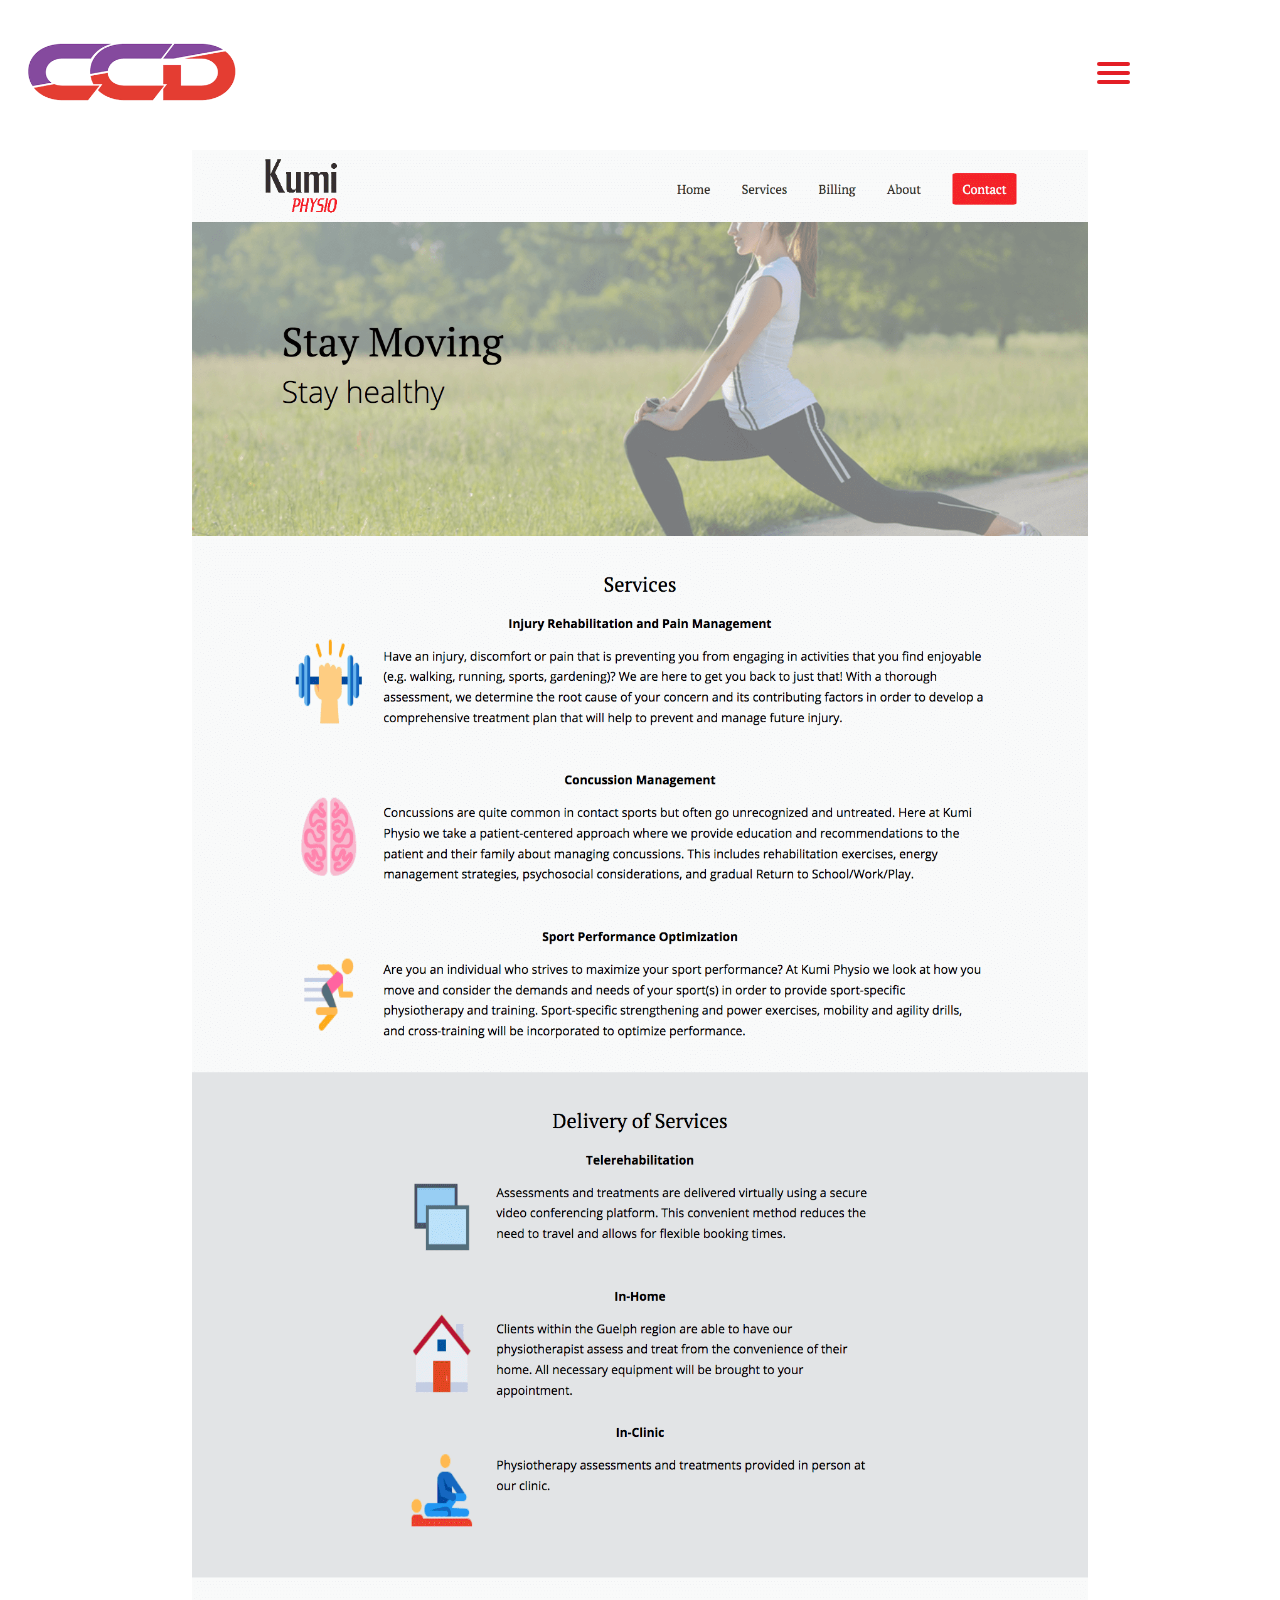
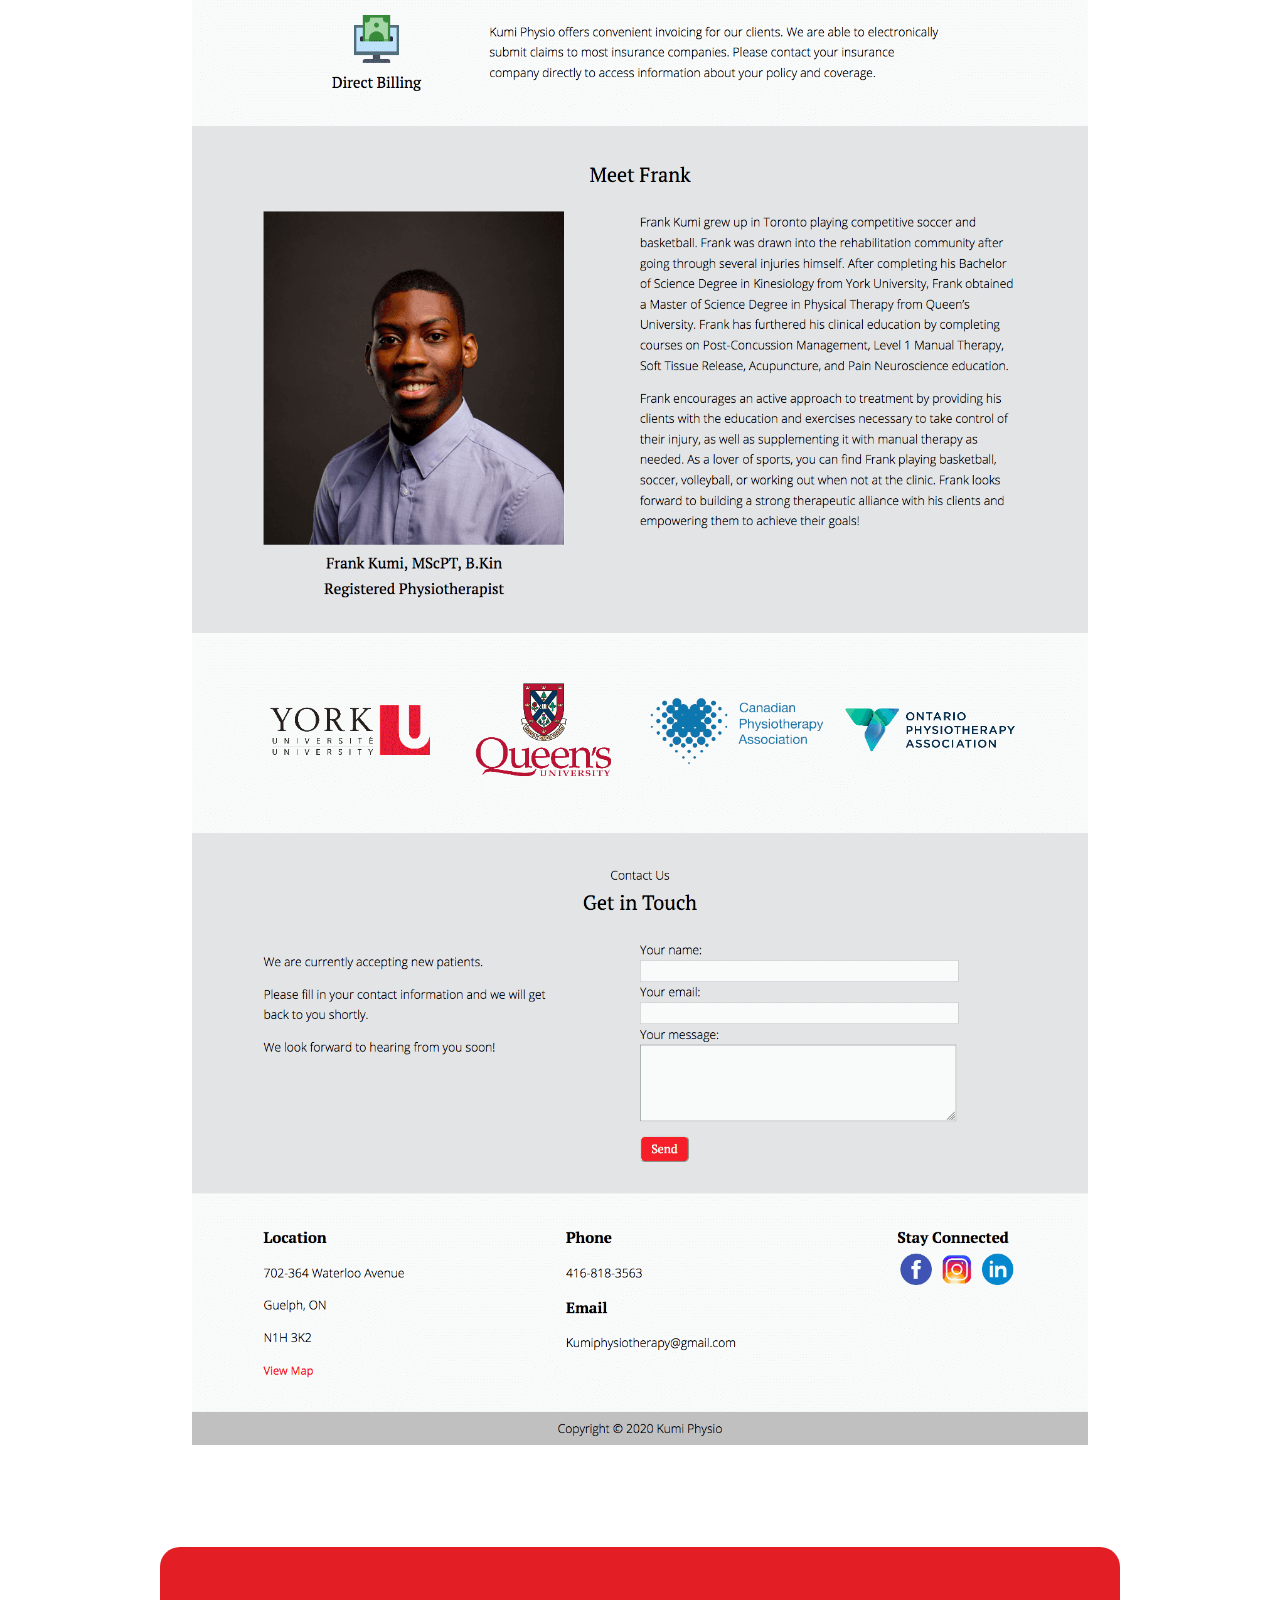
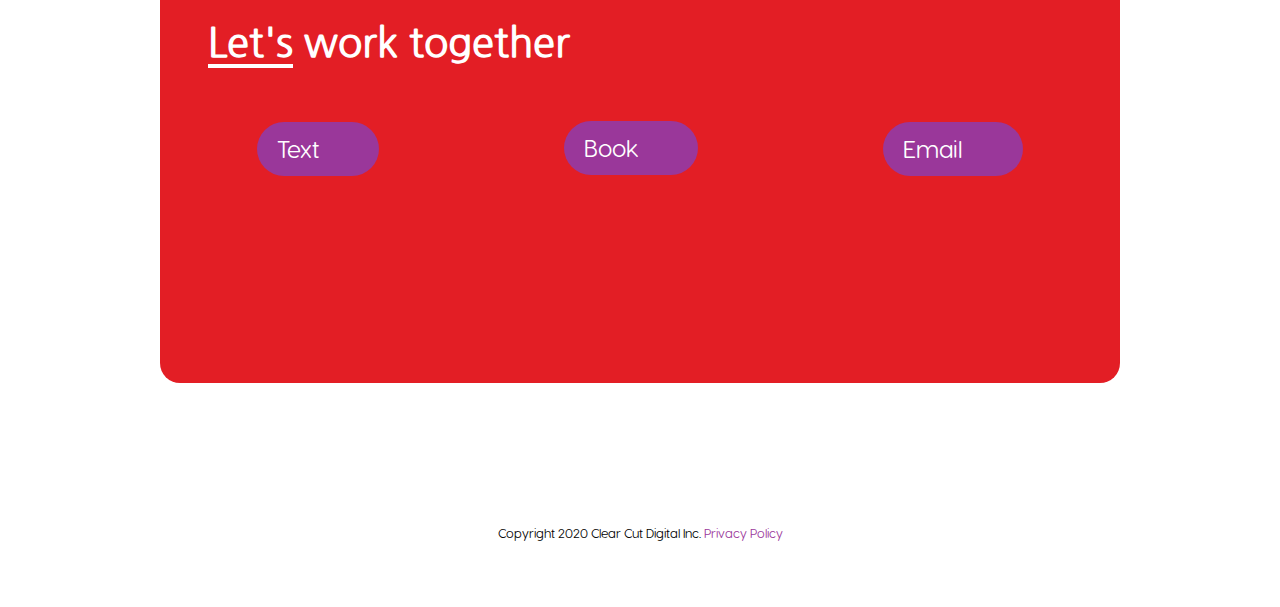
==== commit 608bbb4f: "working on it" ====
--- a/kumi.html
+++ b/kumi.html
@@ -45,9 +45,8 @@
     <title>Clear Cut Digital</title>
   </head>
   <body>
-
-     <!-- Navbar -->
-     <section class="top-nav">
+    <!-- Navbar -->
+    <section class="top-nav">
       <div>
         <a href="https://www.clearcutdigital.com"
           ><img src="assets/images/c3.png" alt=""
@@ -100,94 +99,106 @@
       <img src="assets/images/kumiphysio/kumip.png" alt="" />
     </div>
 
-        <!-- Wanna Chat?  -->
-
-        <section class="wrapperslim" id="letsTalk">
-          <div class="letsTalk">
-            <h2><span class="underline">Let's</span> work together</h2>
-            <div class="peoples">
-              <img
-                data-aos="flip-left"
-                data-aos-delay="250"
-                src="assets/images/avatar1.png"
-                alt=""
-              />
-              <img
-                data-aos="flip-up"
-                data-aos-delay="500"
-                src="assets/images/avatar2.png"
-                alt=""
-              />
-              <img
-                data-aos="flip-right"
-                data-aos-delay="250"
-                src="assets/images/avatar3.png"
-                alt=""
-              />
+    <!-- Wanna Chat?  -->
+
+    <section class="wrapperslim" id="letsTalk">
+      <div class="letsTalk">
+        <h2><span class="underline">Let's</span> work together</h2>
+        <div class="peoples">
+          <img
+            data-aos="flip-left"
+            data-aos-delay="250"
+            src="assets/images/avatar1.png"
+            alt=""
+          />
+          <img
+            data-aos="flip-up"
+            data-aos-delay="500"
+            src="assets/images/avatar2.png"
+            alt=""
+          />
+          <img
+            data-aos="flip-right"
+            data-aos-delay="250"
+            src="assets/images/avatar3.png"
+            alt=""
+          />
+        </div>
+        <div class="options">
+          <button id="myBtn">
+            <div>
+              <!-- Trigger/Open The Modal -->
+              <p>Text</p>
+
+              <img src="assets/images/icons/phone.svg" alt="" />
             </div>
-            <div class="options">
-              <button id="myBtn">
-                <div>
-                  <!-- Trigger/Open The Modal -->
-                  <p>Text</p>
-    
-                  <img src="assets/images/icons/phone.svg" alt="" />
-                </div>
-              </button>
-              <a
-                href=""
-                onclick="Calendly.initPopupWidget({url: 'https://calendly.com/clearcutdigital'});return false;"
-              >
-                <div>
-                  <p>Book</p>
-                  <img src="assets/images/icons/appointment.svg" alt="" /></div
-              ></a>
-              <button id="myBtn2">
-                <div>
-                  <!-- Trigger/Open The Modal -->
-                  <p>Email</p>
-    
-                  <img src="assets/images/icons/mail.svg" alt="" />
-                </div>
-              </button>
+          </button>
+          <a
+            href=""
+            onclick="Calendly.initPopupWidget({url: 'https://calendly.com/clearcutdigital'});return false;"
+          >
+            <div>
+              <p>Book</p>
+              <img src="assets/images/icons/appointment.svg" alt="" /></div
+          ></a>
+          <button id="myBtn2">
+            <div>
+              <!-- Trigger/Open The Modal -->
+              <p>Email</p>
+
+              <img src="assets/images/icons/mail.svg" alt="" />
             </div>
-          </div>
-        </section>
-    
-        <!-- The Modal -->
-        <div id="myModal" class="modal">
-          <!-- Modal content -->
-          <div class="modal-content">
-            <span class="close">&times;</span>
-            <p>416-992-3114</p>
-            <p>I will get back to you in 24 hours</p>
-          </div>
+          </button>
         </div>
-    
-        <!-- The Modal -->
-        <div id="myModal2" class="modal">
-          <!-- Modal content -->
-          <div class="modal-content">
-            <span class="closeit">&times;</span>
-            <p>hello@clearcutdigital.com</p>
-          </div>
-        </div>
-    
-        <!-- Footer -->
-        <footer class="wrapperslim">
-          <div class="logoContainer">
-            <a href="https://www.clearcutdigital.com"
-              ><img src="assets/images/logo-long.png" alt=""
-            /></a>
-          </div>
-          <section class="contact"></section>
-          <p class="copyright">
-            Copyright 2020 Clear Cut Digital Inc.
-            <a href="termsOfUse.html"> Privacy Policy</a>
-          </p>
-        </footer>
-      </body>
+      </div>
+    </section>
+
+    <!-- The Modal -->
+    <div id="myModal" class="modal">
+      <!-- Modal content -->
+      <div class="modal-content">
+        <span class="close">&times;</span>
+        <p>416-992-3114</p>
+        <p>I will get back to you in 24 hours</p>
+      </div>
+    </div>
+
+    <!-- The Modal -->
+    <div id="myModal2" class="modal">
+      <!-- Modal content -->
+      <div class="modal-content">
+        <span class="closeit">&times;</span>
+        <p>hello@clearcutdigital.com</p>
+      </div>
+    </div>
+
+    <!-- Footer -->
+    <footer class="wrapperslim">
+      <div class="logoContainer">
+        <a href="https://www.clearcutdigital.com"
+          ><img src="assets/images/logo-long.png" alt=""
+        /></a>
+      </div>
+      <section class="contact"></section>
+      <p class="copyright">
+        Copyright 2020 Clear Cut Digital Inc.
+        <a href="termsOfUse.html"> Privacy Policy</a>
+      </p>
+    </footer>
   </body>
+
+  <!-- Calendly link widget begin -->
+  <link
+    href="https://assets.calendly.com/assets/external/widget.css"
+    rel="stylesheet"
+  />
+  <script
+    src="https://assets.calendly.com/assets/external/widget.js"
+    type="text/javascript"
+  ></script>
+
+  <!-- Calendly link widget end -->
+
   <script src="js/smooth-scroll.polyfills.min.js"></script>
   <script src="js/anime.min.js"></script>
   <script src="js/aos.js"></script>
--- a/styles/style.css
+++ b/styles/style.css
@@ -773,282 +773,282 @@
 
 .background span:nth-child(1) {
   color: #66397a;
-  top: 34%;
-  left: 99%;
-  -webkit-animation-duration: 15.6s;
-          animation-duration: 15.6s;
-  -webkit-animation-delay: -6.1s;
-          animation-delay: -6.1s;
-  -webkit-transform-origin: 23vw 21vh;
-          transform-origin: 23vw 21vh;
-  -webkit-box-shadow: 10vmin 0 3.68265vmin currentColor;
-          box-shadow: 10vmin 0 3.68265vmin currentColor;
+  top: 10%;
+  left: 11%;
+  -webkit-animation-duration: 14s;
+          animation-duration: 14s;
+  -webkit-animation-delay: -4.4s;
+          animation-delay: -4.4s;
+  -webkit-transform-origin: 1vw -16vh;
+          transform-origin: 1vw -16vh;
+  -webkit-box-shadow: 10vmin 0 1.71052vmin currentColor;
+          box-shadow: 10vmin 0 1.71052vmin currentColor;
 }
 
 .background span:nth-child(2) {
+  color: #b385c6;
+  top: 50%;
+  left: 41%;
+  -webkit-animation-duration: 14.4s;
+          animation-duration: 14.4s;
+  -webkit-animation-delay: -15.2s;
+          animation-delay: -15.2s;
+  -webkit-transform-origin: 1vw -12vh;
+          transform-origin: 1vw -12vh;
+  -webkit-box-shadow: 10vmin 0 1.7155vmin currentColor;
+          box-shadow: 10vmin 0 1.7155vmin currentColor;
+}
+
+.background span:nth-child(3) {
   color: #66397a;
   top: 35%;
-  left: 61%;
-  -webkit-animation-duration: 10.1s;
-          animation-duration: 10.1s;
-  -webkit-animation-delay: -12.8s;
-          animation-delay: -12.8s;
-  -webkit-transform-origin: -5vw -13vh;
-          transform-origin: -5vw -13vh;
-  -webkit-box-shadow: -10vmin 0 1.55202vmin currentColor;
-          box-shadow: -10vmin 0 1.55202vmin currentColor;
-}
-
-.background span:nth-child(3) {
+  left: 53%;
+  -webkit-animation-duration: 11.8s;
+          animation-duration: 11.8s;
+  -webkit-animation-delay: -7.7s;
+          animation-delay: -7.7s;
+  -webkit-transform-origin: 16vw -1vh;
+          transform-origin: 16vw -1vh;
+  -webkit-box-shadow: -10vmin 0 1.88629vmin currentColor;
+          box-shadow: -10vmin 0 1.88629vmin currentColor;
+}
+
+.background span:nth-child(4) {
   color: #b385c6;
-  top: 10%;
-  left: 70%;
-  -webkit-animation-duration: 10.1s;
-          animation-duration: 10.1s;
-  -webkit-animation-delay: -2.8s;
-          animation-delay: -2.8s;
-  -webkit-transform-origin: 18vw -15vh;
-          transform-origin: 18vw -15vh;
-  -webkit-box-shadow: -10vmin 0 1.87312vmin currentColor;
-          box-shadow: -10vmin 0 1.87312vmin currentColor;
-}
-
-.background span:nth-child(4) {
+  top: 40%;
+  left: 16%;
+  -webkit-animation-duration: 11.1s;
+          animation-duration: 11.1s;
+  -webkit-animation-delay: -10.3s;
+          animation-delay: -10.3s;
+  -webkit-transform-origin: 7vw 5vh;
+          transform-origin: 7vw 5vh;
+  -webkit-box-shadow: 10vmin 0 1.54399vmin currentColor;
+          box-shadow: 10vmin 0 1.54399vmin currentColor;
+}
+
+.background span:nth-child(5) {
+  color: #9a379a;
+  top: 58%;
+  left: 26%;
+  -webkit-animation-duration: 14.4s;
+          animation-duration: 14.4s;
+  -webkit-animation-delay: -14.1s;
+          animation-delay: -14.1s;
+  -webkit-transform-origin: 1vw 23vh;
+          transform-origin: 1vw 23vh;
+  -webkit-box-shadow: 10vmin 0 2.58593vmin currentColor;
+          box-shadow: 10vmin 0 2.58593vmin currentColor;
+}
+
+.background span:nth-child(6) {
+  color: #66397a;
+  top: 60%;
+  left: 12%;
+  -webkit-animation-duration: 12.9s;
+          animation-duration: 12.9s;
+  -webkit-animation-delay: -0.7s;
+          animation-delay: -0.7s;
+  -webkit-transform-origin: 24vw 0vh;
+          transform-origin: 24vw 0vh;
+  -webkit-box-shadow: -10vmin 0 3.14948vmin currentColor;
+          box-shadow: -10vmin 0 3.14948vmin currentColor;
+}
+
+.background span:nth-child(7) {
+  color: #9a379a;
+  top: 27%;
+  left: 38%;
+  -webkit-animation-duration: 15s;
+          animation-duration: 15s;
+  -webkit-animation-delay: -2.7s;
+          animation-delay: -2.7s;
+  -webkit-transform-origin: 23vw 0vh;
+          transform-origin: 23vw 0vh;
+  -webkit-box-shadow: 10vmin 0 1.79849vmin currentColor;
+          box-shadow: 10vmin 0 1.79849vmin currentColor;
+}
+
+.background span:nth-child(8) {
+  color: #66397a;
+  top: 67%;
+  left: 2%;
+  -webkit-animation-duration: 12s;
+          animation-duration: 12s;
+  -webkit-animation-delay: -10.2s;
+          animation-delay: -10.2s;
+  -webkit-transform-origin: -22vw -11vh;
+          transform-origin: -22vw -11vh;
+  -webkit-box-shadow: -10vmin 0 1.65323vmin currentColor;
+          box-shadow: -10vmin 0 1.65323vmin currentColor;
+}
+
+.background span:nth-child(9) {
+  color: #9a379a;
+  top: 5%;
+  left: 35%;
+  -webkit-animation-duration: 11.9s;
+          animation-duration: 11.9s;
+  -webkit-animation-delay: -11.3s;
+          animation-delay: -11.3s;
+  -webkit-transform-origin: 9vw 4vh;
+          transform-origin: 9vw 4vh;
+  -webkit-box-shadow: 10vmin 0 2.25047vmin currentColor;
+          box-shadow: 10vmin 0 2.25047vmin currentColor;
+}
+
+.background span:nth-child(10) {
+  color: #9a379a;
+  top: 3%;
+  left: 13%;
+  -webkit-animation-duration: 15.2s;
+          animation-duration: 15.2s;
+  -webkit-animation-delay: -6.7s;
+          animation-delay: -6.7s;
+  -webkit-transform-origin: 10vw -16vh;
+          transform-origin: 10vw -16vh;
+  -webkit-box-shadow: 10vmin 0 1.90756vmin currentColor;
+          box-shadow: 10vmin 0 1.90756vmin currentColor;
+}
+
+.background span:nth-child(11) {
+  color: #66397a;
+  top: 22%;
+  left: 8%;
+  -webkit-animation-duration: 12.1s;
+          animation-duration: 12.1s;
+  -webkit-animation-delay: -8.6s;
+          animation-delay: -8.6s;
+  -webkit-transform-origin: -19vw 17vh;
+          transform-origin: -19vw 17vh;
+  -webkit-box-shadow: -10vmin 0 3.31258vmin currentColor;
+          box-shadow: -10vmin 0 3.31258vmin currentColor;
+}
+
+.background span:nth-child(12) {
+  color: #9a379a;
+  top: 11%;
+  left: 8%;
+  -webkit-animation-duration: 11.2s;
+          animation-duration: 11.2s;
+  -webkit-animation-delay: -8.4s;
+          animation-delay: -8.4s;
+  -webkit-transform-origin: 16vw 8vh;
+          transform-origin: 16vw 8vh;
+  -webkit-box-shadow: -10vmin 0 2.51604vmin currentColor;
+          box-shadow: -10vmin 0 2.51604vmin currentColor;
+}
+
+.background span:nth-child(13) {
+  color: #b385c6;
+  top: 56%;
+  left: 82%;
+  -webkit-animation-duration: 11.2s;
+          animation-duration: 11.2s;
+  -webkit-animation-delay: -2.5s;
+          animation-delay: -2.5s;
+  -webkit-transform-origin: 18vw -23vh;
+          transform-origin: 18vw -23vh;
+  -webkit-box-shadow: 10vmin 0 2.16126vmin currentColor;
+          box-shadow: 10vmin 0 2.16126vmin currentColor;
+}
+
+.background span:nth-child(14) {
   color: #9a379a;
   top: 32%;
-  left: 72%;
-  -webkit-animation-duration: 11.5s;
-          animation-duration: 11.5s;
-  -webkit-animation-delay: -5.8s;
-          animation-delay: -5.8s;
-  -webkit-transform-origin: 11vw 23vh;
-          transform-origin: 11vw 23vh;
-  -webkit-box-shadow: 10vmin 0 3.52632vmin currentColor;
-          box-shadow: 10vmin 0 3.52632vmin currentColor;
-}
-
-.background span:nth-child(5) {
+  left: 43%;
+  -webkit-animation-duration: 11.6s;
+          animation-duration: 11.6s;
+  -webkit-animation-delay: -3.1s;
+          animation-delay: -3.1s;
+  -webkit-transform-origin: 19vw 20vh;
+          transform-origin: 19vw 20vh;
+  -webkit-box-shadow: -10vmin 0 1.45338vmin currentColor;
+          box-shadow: -10vmin 0 1.45338vmin currentColor;
+}
+
+.background span:nth-child(15) {
   color: #b385c6;
-  top: 29%;
-  left: 77%;
-  -webkit-animation-duration: 10.3s;
-          animation-duration: 10.3s;
-  -webkit-animation-delay: -5.6s;
-          animation-delay: -5.6s;
-  -webkit-transform-origin: -17vw -11vh;
-          transform-origin: -17vw -11vh;
-  -webkit-box-shadow: -10vmin 0 1.88145vmin currentColor;
-          box-shadow: -10vmin 0 1.88145vmin currentColor;
-}
-
-.background span:nth-child(6) {
+  top: 46%;
+  left: 18%;
+  -webkit-animation-duration: 13.8s;
+          animation-duration: 13.8s;
+  -webkit-animation-delay: -14.9s;
+          animation-delay: -14.9s;
+  -webkit-transform-origin: -13vw -8vh;
+          transform-origin: -13vw -8vh;
+  -webkit-box-shadow: -10vmin 0 3.27795vmin currentColor;
+          box-shadow: -10vmin 0 3.27795vmin currentColor;
+}
+
+.background span:nth-child(16) {
+  color: #9a379a;
+  top: 62%;
+  left: 82%;
+  -webkit-animation-duration: 15.4s;
+          animation-duration: 15.4s;
+  -webkit-animation-delay: -6.5s;
+          animation-delay: -6.5s;
+  -webkit-transform-origin: 1vw -24vh;
+          transform-origin: 1vw -24vh;
+  -webkit-box-shadow: 10vmin 0 3.36684vmin currentColor;
+          box-shadow: 10vmin 0 3.36684vmin currentColor;
+}
+
+.background span:nth-child(17) {
+  color: #b385c6;
+  top: 18%;
+  left: 13%;
+  -webkit-animation-duration: 15.5s;
+          animation-duration: 15.5s;
+  -webkit-animation-delay: -7.1s;
+          animation-delay: -7.1s;
+  -webkit-transform-origin: -24vw -24vh;
+          transform-origin: -24vw -24vh;
+  -webkit-box-shadow: 10vmin 0 2.96326vmin currentColor;
+          box-shadow: 10vmin 0 2.96326vmin currentColor;
+}
+
+.background span:nth-child(18) {
   color: #66397a;
-  top: 70%;
-  left: 40%;
+  top: 28%;
+  left: 95%;
   -webkit-animation-duration: 13s;
           animation-duration: 13s;
-  -webkit-animation-delay: -13.8s;
-          animation-delay: -13.8s;
-  -webkit-transform-origin: 18vw -12vh;
-          transform-origin: 18vw -12vh;
-  -webkit-box-shadow: -10vmin 0 3.097vmin currentColor;
-          box-shadow: -10vmin 0 3.097vmin currentColor;
-}
-
-.background span:nth-child(7) {
-  color: #b385c6;
-  top: 35%;
-  left: 94%;
-  -webkit-animation-duration: 11.9s;
-          animation-duration: 11.9s;
-  -webkit-animation-delay: -8.8s;
-          animation-delay: -8.8s;
-  -webkit-transform-origin: 3vw -10vh;
-          transform-origin: 3vw -10vh;
-  -webkit-box-shadow: -10vmin 0 2.41196vmin currentColor;
-          box-shadow: -10vmin 0 2.41196vmin currentColor;
-}
-
-.background span:nth-child(8) {
-  color: #9a379a;
-  top: 40%;
-  left: 26%;
-  -webkit-animation-duration: 10.7s;
-          animation-duration: 10.7s;
-  -webkit-animation-delay: -8.7s;
-          animation-delay: -8.7s;
-  -webkit-transform-origin: -16vw 7vh;
-          transform-origin: -16vw 7vh;
-  -webkit-box-shadow: 10vmin 0 3.21971vmin currentColor;
-          box-shadow: 10vmin 0 3.21971vmin currentColor;
-}
-
-.background span:nth-child(9) {
-  color: #9a379a;
-  top: 46%;
-  left: 72%;
-  -webkit-animation-duration: 14.8s;
-          animation-duration: 14.8s;
-  -webkit-animation-delay: -11.1s;
-          animation-delay: -11.1s;
-  -webkit-transform-origin: -18vw -16vh;
-          transform-origin: -18vw -16vh;
-  -webkit-box-shadow: 10vmin 0 2.36934vmin currentColor;
-          box-shadow: 10vmin 0 2.36934vmin currentColor;
-}
-
-.background span:nth-child(10) {
-  color: #66397a;
-  top: 4%;
-  left: 5%;
-  -webkit-animation-duration: 10.4s;
-          animation-duration: 10.4s;
-  -webkit-animation-delay: -8.2s;
-          animation-delay: -8.2s;
-  -webkit-transform-origin: 19vw -9vh;
-          transform-origin: 19vw -9vh;
-  -webkit-box-shadow: 10vmin 0 1.91982vmin currentColor;
-          box-shadow: 10vmin 0 1.91982vmin currentColor;
-}
-
-.background span:nth-child(11) {
-  color: #b385c6;
-  top: 3%;
-  left: 11%;
-  -webkit-animation-duration: 11.1s;
-          animation-duration: 11.1s;
-  -webkit-animation-delay: -9.2s;
-          animation-delay: -9.2s;
-  -webkit-transform-origin: -2vw 2vh;
-          transform-origin: -2vw 2vh;
-  -webkit-box-shadow: -10vmin 0 3.44753vmin currentColor;
-          box-shadow: -10vmin 0 3.44753vmin currentColor;
-}
-
-.background span:nth-child(12) {
-  color: #66397a;
-  top: 38%;
-  left: 94%;
-  -webkit-animation-duration: 10.4s;
-          animation-duration: 10.4s;
-  -webkit-animation-delay: -5.3s;
-          animation-delay: -5.3s;
-  -webkit-transform-origin: -1vw 10vh;
-          transform-origin: -1vw 10vh;
-  -webkit-box-shadow: 10vmin 0 3.53561vmin currentColor;
-          box-shadow: 10vmin 0 3.53561vmin currentColor;
-}
-
-.background span:nth-child(13) {
-  color: #9a379a;
-  top: 68%;
-  left: 30%;
-  -webkit-animation-duration: 12s;
-          animation-duration: 12s;
-  -webkit-animation-delay: -0.1s;
-          animation-delay: -0.1s;
-  -webkit-transform-origin: -5vw 5vh;
-          transform-origin: -5vw 5vh;
-  -webkit-box-shadow: 10vmin 0 2.92915vmin currentColor;
-          box-shadow: 10vmin 0 2.92915vmin currentColor;
-}
-
-.background span:nth-child(14) {
-  color: #66397a;
-  top: 63%;
-  left: 51%;
-  -webkit-animation-duration: 12.7s;
-          animation-duration: 12.7s;
-  -webkit-animation-delay: -0.2s;
-          animation-delay: -0.2s;
-  -webkit-transform-origin: -3vw 25vh;
-          transform-origin: -3vw 25vh;
-  -webkit-box-shadow: -10vmin 0 1.90207vmin currentColor;
-          box-shadow: -10vmin 0 1.90207vmin currentColor;
-}
-
-.background span:nth-child(15) {
-  color: #66397a;
-  top: 15%;
-  left: 49%;
-  -webkit-animation-duration: 14.9s;
-          animation-duration: 14.9s;
-  -webkit-animation-delay: -14.5s;
-          animation-delay: -14.5s;
-  -webkit-transform-origin: 1vw -4vh;
-          transform-origin: 1vw -4vh;
-  -webkit-box-shadow: 10vmin 0 3.16025vmin currentColor;
-          box-shadow: 10vmin 0 3.16025vmin currentColor;
-}
-
-.background span:nth-child(16) {
-  color: #9a379a;
-  top: 56%;
-  left: 39%;
-  -webkit-animation-duration: 14.4s;
-          animation-duration: 14.4s;
-  -webkit-animation-delay: -2.2s;
-          animation-delay: -2.2s;
-  -webkit-transform-origin: 25vw -24vh;
-          transform-origin: 25vw -24vh;
-  -webkit-box-shadow: 10vmin 0 2.01799vmin currentColor;
-          box-shadow: 10vmin 0 2.01799vmin currentColor;
-}
-
-.background span:nth-child(17) {
-  color: #9a379a;
-  top: 8%;
-  left: 31%;
-  -webkit-animation-duration: 15.9s;
-          animation-duration: 15.9s;
-  -webkit-animation-delay: -3.4s;
-          animation-delay: -3.4s;
-  -webkit-transform-origin: -4vw 25vh;
-          transform-origin: -4vw 25vh;
-  -webkit-box-shadow: -10vmin 0 3.62078vmin currentColor;
-          box-shadow: -10vmin 0 3.62078vmin currentColor;
-}
-
-.background span:nth-child(18) {
-  color: #b385c6;
-  top: 33%;
-  left: 57%;
-  -webkit-animation-duration: 11.1s;
-          animation-duration: 11.1s;
-  -webkit-animation-delay: -4.2s;
-          animation-delay: -4.2s;
-  -webkit-transform-origin: -9vw -5vh;
-          transform-origin: -9vw -5vh;
-  -webkit-box-shadow: 10vmin 0 1.69088vmin currentColor;
-          box-shadow: 10vmin 0 1.69088vmin currentColor;
-}
-
-.background span:nth-child(19) {
-  color: #b385c6;
-  top: 12%;
-  left: 66%;
-  -webkit-animation-duration: 11.8s;
-          animation-duration: 11.8s;
-  -webkit-animation-delay: -14.9s;
-          animation-delay: -14.9s;
-  -webkit-transform-origin: -6vw 8vh;
-          transform-origin: -6vw 8vh;
-  -webkit-box-shadow: -10vmin 0 1.78936vmin currentColor;
-          box-shadow: -10vmin 0 1.78936vmin currentColor;
-}
-
-.background span:nth-child(20) {
-  color: #66397a;
-  top: 31%;
-  left: 10%;
-  -webkit-animation-duration: 15.4s;
-          animation-duration: 15.4s;
-  -webkit-animation-delay: -15.1s;
-          animation-delay: -15.1s;
+  -webkit-animation-delay: -10s;
+          animation-delay: -10s;
   -webkit-transform-origin: -19vw 2vh;
           transform-origin: -19vw 2vh;
-  -webkit-box-shadow: -10vmin 0 2.23548vmin currentColor;
-          box-shadow: -10vmin 0 2.23548vmin currentColor;
+  -webkit-box-shadow: -10vmin 0 1.39793vmin currentColor;
+          box-shadow: -10vmin 0 1.39793vmin currentColor;
+}
+
+.background span:nth-child(19) {
+  color: #9a379a;
+  top: 22%;
+  left: 2%;
+  -webkit-animation-duration: 10.6s;
+          animation-duration: 10.6s;
+  -webkit-animation-delay: -4.7s;
+          animation-delay: -4.7s;
+  -webkit-transform-origin: -23vw -17vh;
+          transform-origin: -23vw -17vh;
+  -webkit-box-shadow: 10vmin 0 3.21313vmin currentColor;
+          box-shadow: 10vmin 0 3.21313vmin currentColor;
+}
+
+.background span:nth-child(20) {
+  color: #9a379a;
+  top: 17%;
+  left: 95%;
+  -webkit-animation-duration: 12.5s;
+          animation-duration: 12.5s;
+  -webkit-animation-delay: -14.8s;
+          animation-delay: -14.8s;
+  -webkit-transform-origin: -17vw 20vh;
+          transform-origin: -17vw 20vh;
+  -webkit-box-shadow: -10vmin 0 3.57388vmin currentColor;
+          box-shadow: -10vmin 0 3.57388vmin currentColor;
 }
 
 @-webkit-keyframes move {
@@ -1693,6 +1693,7 @@
   background-color: #e31e25;
   padding: 3rem;
   margin-top: 6rem;
+  height: 340px;
 }
 
 .letsTalk h2 {
@@ -1724,7 +1725,7 @@
   background: #9a379a;
   border-radius: 40px;
   height: 50px;
-  padding: 0 20px;
+  padding: 2px 20px;
   display: -webkit-box;
   display: -ms-flexbox;
   display: flex;
@@ -1833,6 +1834,9 @@
 }
 
 @media only screen and (max-width: 1050px) {
+  .letsTalk {
+    height: 520px;
+  }
   .letsTalk .options {
     width: 30%;
     display: -webkit-box;
@@ -1846,13 +1850,13 @@
     padding: 4.5rem 0;
   }
   .letsTalk .options div {
-    margin-top: 130px;
+    margin-top: 100px;
   }
   .letsTalk .options button {
     text-align: center !important;
   }
   .letsTalk .options #myBtn {
-    margin-top: -200px;
+    margin-top: -130px;
   }
   .peoples {
     -webkit-box-orient: vertical;
@@ -1863,7 +1867,7 @@
   }
   .peoples img {
     width: 82px;
-    padding-top: 80px;
+    padding-top: 70px;
   }
   .peoples img:first-of-type {
     margin-top: -50px;
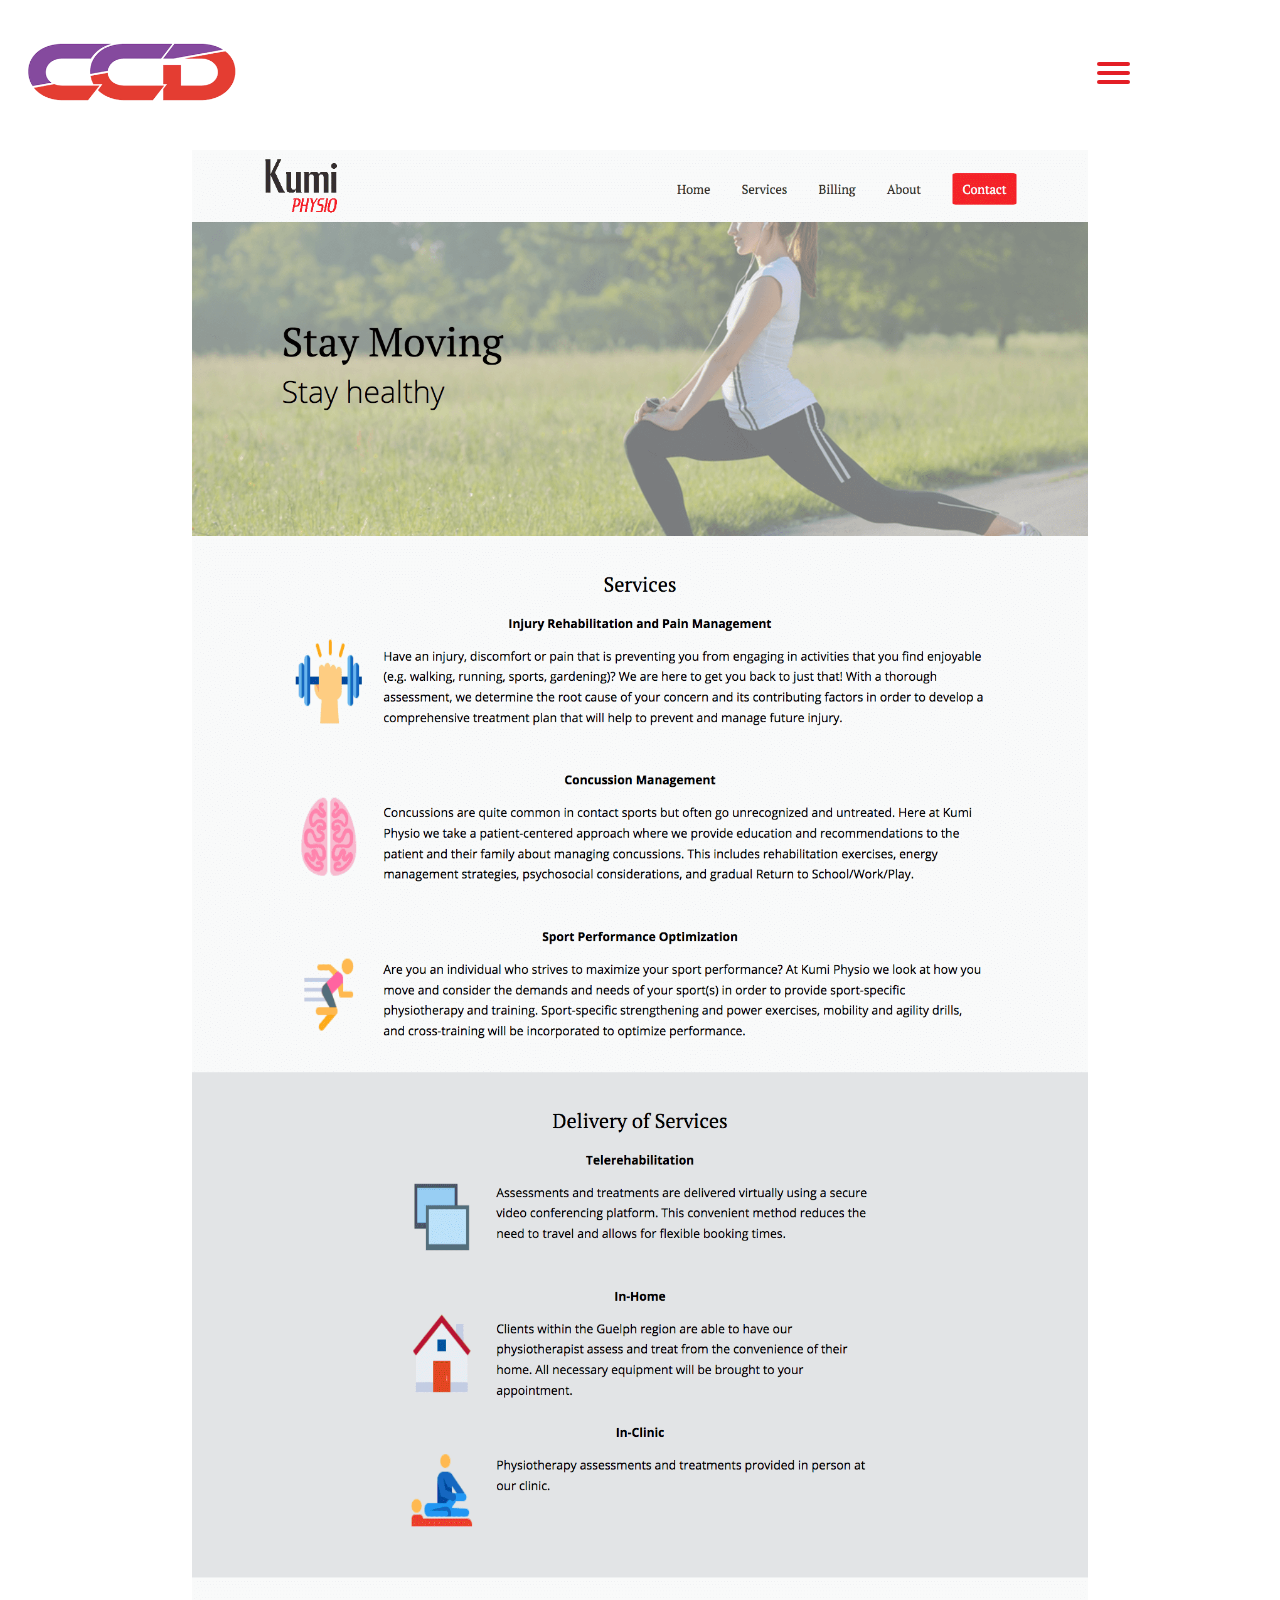
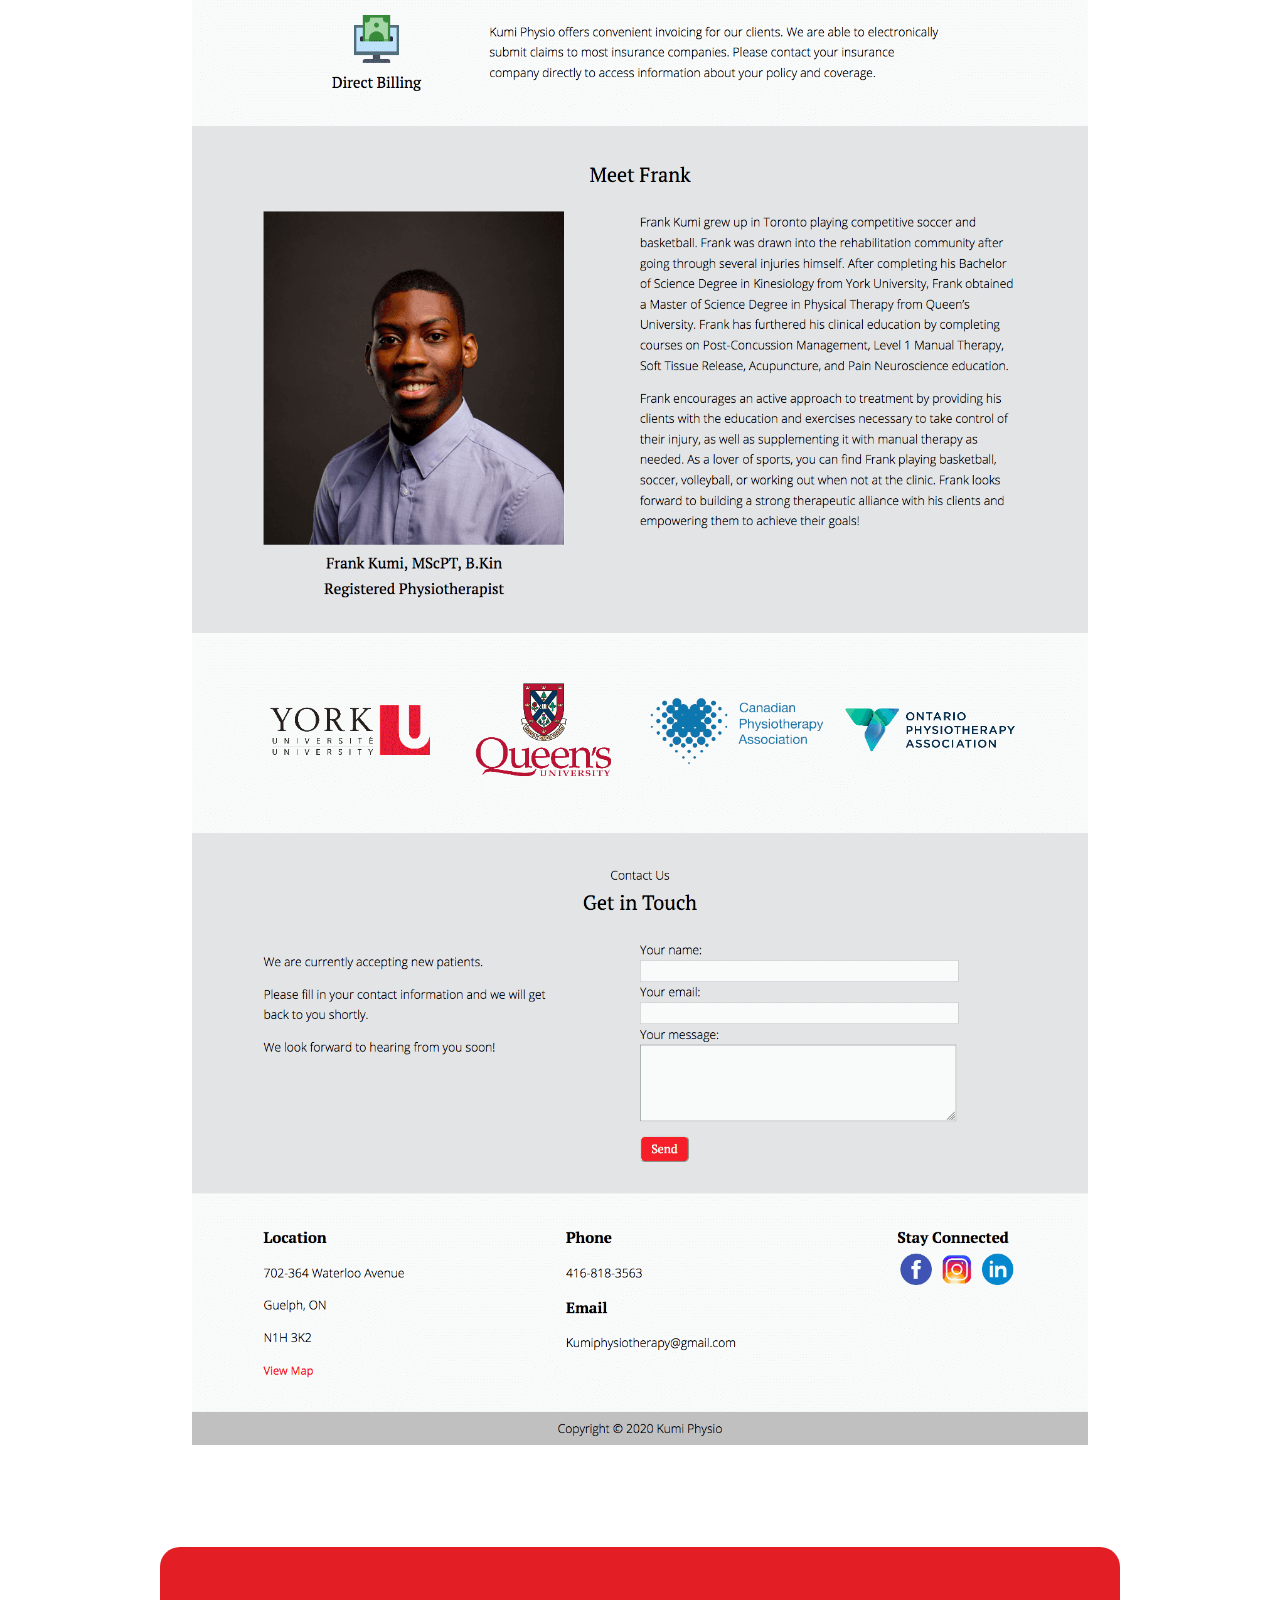
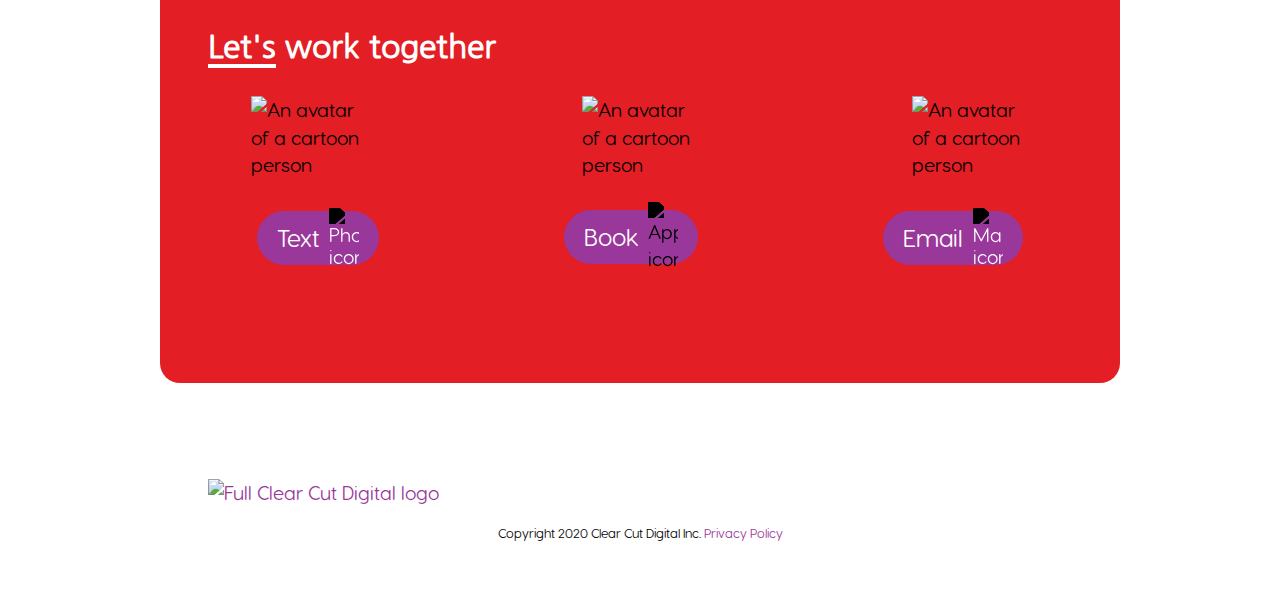
==== commit affb41bb: "worked on alt tags" ====
--- a/kumi.html
+++ b/kumi.html
@@ -49,28 +49,28 @@
     <section class="top-nav">
       <div>
         <a href="https://www.clearcutdigital.com"
-          ><img src="assets/images/c3.png" alt=""
+          ><img src="assets/images/c3.png" alt="Main nav logo"
         /></a>
       </div>
       <nav class="mainNav">
         <ul>
           <li>
-            <a href="#home">Home</a>
-          </li>
-          <li>
-            <a href="#services">Services</a>
-          </li>
-          <li>
-            <a href="#aboutus">About Us</a>
-          </li>
-          <li>
-            <a href="#theprocess">The Process</a>
-          </li>
-          <li>
-            <a href="#faq">FAQ</a>
-          </li>
-          <li>
-            <a href="#letsTalk">Let's Talk</a>
+            <a href="index.html#home">Home</a>
+          </li>
+          <li>
+            <a href="index.html#services">Services</a>
+          </li>
+          <li>
+            <a href="index.html#aboutus">About Us</a>
+          </li>
+          <li>
+            <a href="index.html#theprocess">The Process</a>
+          </li>
+          <li>
+            <a href="index.html#faq">FAQ</a>
+          </li>
+          <li>
+            <a href="index.html#letsTalk">Let's Talk</a>
           </li>
         </ul>
       </nav>
@@ -84,19 +84,22 @@
           <span></span>
 
           <ul id="menu">
-            <a href="#home"><li>Home</li></a>
-            <a href="#services"><li>Services</li></a>
-            <a href="#aboutus"><li>About Us</li></a>
-            <a href="#theprocess"><li>The Process</li></a>
-            <a href="#faq"><li>FAQ</li></a>
-            <a href="#letsTalk"><li>Let's Talk</li></a>
+            <a href="index.html#home"><li>Home</li></a>
+            <a href="index.html#services"><li>Services</li></a>
+            <a href="index.html#aboutus"><li>About Us</li></a>
+            <a href="index.html#theprocess"><li>The Process</li></a>
+            <a href="index.html#faq"><li>FAQ</li></a>
+            <a href="index.html#letsTalk"><li>Let's Talk</li></a>
           </ul>
         </div>
       </nav>
     </section>
 
     <div class="fullpagedemo">
-      <img src="assets/images/kumiphysio/kumip.png" alt="" />
+      <img
+        src="assets/images/kumiphysio/kumip.png"
+        alt="Full page demo of kumiphysio.ca"
+      />
     </div>
 
     <!-- Wanna Chat?  -->
@@ -109,19 +112,19 @@
             data-aos="flip-left"
             data-aos-delay="250"
             src="assets/images/avatar1.png"
-            alt=""
+            alt="An avatar of a cartoon person"
           />
           <img
             data-aos="flip-up"
             data-aos-delay="500"
             src="assets/images/avatar2.png"
-            alt=""
+            alt="An avatar of a cartoon person"
           />
           <img
             data-aos="flip-right"
             data-aos-delay="250"
             src="assets/images/avatar3.png"
-            alt=""
+            alt="An avatar of a cartoon person"
           />
         </div>
         <div class="options">
@@ -130,23 +133,27 @@
               <!-- Trigger/Open The Modal -->
               <p>Text</p>
 
-              <img src="assets/images/icons/phone.svg" alt="" />
+              <img src="assets/images/icons/phone.svg" alt="Phone icon" />
             </div>
           </button>
           <a
             href=""
+            class="bookLink"
             onclick="Calendly.initPopupWidget({url: 'https://calendly.com/clearcutdigital'});return false;"
           >
             <div>
               <p>Book</p>
-              <img src="assets/images/icons/appointment.svg" alt="" /></div
+              <img
+                src="assets/images/icons/appointment.svg"
+                alt="Appointment icon"
+              /></div
           ></a>
-          <button id="myBtn2">
+          <button id="myBtn2" classs="emailLink">
             <div>
               <!-- Trigger/Open The Modal -->
               <p>Email</p>
 
-              <img src="assets/images/icons/mail.svg" alt="" />
+              <img src="assets/images/icons/mail.svg" alt="Mail icon" />
             </div>
           </button>
         </div>
@@ -158,8 +165,12 @@
       <!-- Modal content -->
       <div class="modal-content">
         <span class="close">&times;</span>
+        <h3>Send us a text!</h3>
         <p>416-992-3114</p>
-        <p>I will get back to you in 24 hours</p>
+        <p>
+          You can send us a text anytime convenient for you and we will respond
+          to you within 24 hours.
+        </p>
       </div>
     </div>
 
@@ -168,7 +179,12 @@
       <!-- Modal content -->
       <div class="modal-content">
         <span class="closeit">&times;</span>
+        <h3>Email us anytime!</h3>
         <p>hello@clearcutdigital.com</p>
+        <p>
+          You can send us an email anytime convenient for you and we will
+          respond to you within 24 hours.
+        </p>
       </div>
     </div>
 
@@ -176,7 +192,9 @@
     <footer class="wrapperslim">
       <div class="logoContainer">
         <a href="https://www.clearcutdigital.com"
-          ><img src="assets/images/logo-long.png" alt=""
+          ><img
+            src="assets/images/logo-long.png"
+            alt="Full Clear Cut Digital logo"
         /></a>
       </div>
       <section class="contact"></section>
--- a/styles/style.css
+++ b/styles/style.css
@@ -381,6 +381,7 @@
 h1,
 h2 {
   font-family: "NanumGothic-Regular", sans-serif;
+  line-height: 3rem;
 }
 
 /* Helvetica */
@@ -482,7 +483,6 @@
 .scrolled {
   height: 100px;
   position: fixed;
-  background: rgba(255, 255, 255, 0.6);
   width: 100%;
   -webkit-transition: 0.35s all ease;
   transition: 0.35s all ease;
@@ -623,13 +623,13 @@
           transform: none;
 }
 
-@media only screen and (min-width: 1310px) {
+@media only screen and (min-width: 1340px) {
   #menuToggle {
     display: none;
   }
 }
 
-@media only screen and (max-width: 1310px) {
+@media only screen and (max-width: 1340px) {
   .top-nav .mainNav {
     display: none;
   }
@@ -644,6 +644,9 @@
 @media only screen and (max-width: 615px) {
   #menuToggle {
     right: 75px;
+  }
+  .top-nav {
+    height: 100px;
   }
 }
 
@@ -772,283 +775,283 @@
 }
 
 .background span:nth-child(1) {
+  color: #9a379a;
+  top: 65%;
+  left: 48%;
+  -webkit-animation-duration: 11.9s;
+          animation-duration: 11.9s;
+  -webkit-animation-delay: -7.2s;
+          animation-delay: -7.2s;
+  -webkit-transform-origin: -10vw -14vh;
+          transform-origin: -10vw -14vh;
+  -webkit-box-shadow: -10vmin 0 3.68382vmin currentColor;
+          box-shadow: -10vmin 0 3.68382vmin currentColor;
+}
+
+.background span:nth-child(2) {
+  color: #9a379a;
+  top: 49%;
+  left: 100%;
+  -webkit-animation-duration: 15s;
+          animation-duration: 15s;
+  -webkit-animation-delay: -5s;
+          animation-delay: -5s;
+  -webkit-transform-origin: 19vw 3vh;
+          transform-origin: 19vw 3vh;
+  -webkit-box-shadow: 10vmin 0 2.6027vmin currentColor;
+          box-shadow: 10vmin 0 2.6027vmin currentColor;
+}
+
+.background span:nth-child(3) {
   color: #66397a;
-  top: 10%;
-  left: 11%;
+  top: 32%;
+  left: 3%;
+  -webkit-animation-duration: 10.2s;
+          animation-duration: 10.2s;
+  -webkit-animation-delay: -9.8s;
+          animation-delay: -9.8s;
+  -webkit-transform-origin: -23vw -21vh;
+          transform-origin: -23vw -21vh;
+  -webkit-box-shadow: 10vmin 0 3.14786vmin currentColor;
+          box-shadow: 10vmin 0 3.14786vmin currentColor;
+}
+
+.background span:nth-child(4) {
+  color: #66397a;
+  top: 56%;
+  left: 52%;
+  -webkit-animation-duration: 13.8s;
+          animation-duration: 13.8s;
+  -webkit-animation-delay: -14.7s;
+          animation-delay: -14.7s;
+  -webkit-transform-origin: -4vw 5vh;
+          transform-origin: -4vw 5vh;
+  -webkit-box-shadow: -10vmin 0 3.4634vmin currentColor;
+          box-shadow: -10vmin 0 3.4634vmin currentColor;
+}
+
+.background span:nth-child(5) {
+  color: #9a379a;
+  top: 63%;
+  left: 52%;
+  -webkit-animation-duration: 12.5s;
+          animation-duration: 12.5s;
+  -webkit-animation-delay: -11.4s;
+          animation-delay: -11.4s;
+  -webkit-transform-origin: 4vw 24vh;
+          transform-origin: 4vw 24vh;
+  -webkit-box-shadow: 10vmin 0 3.32055vmin currentColor;
+          box-shadow: 10vmin 0 3.32055vmin currentColor;
+}
+
+.background span:nth-child(6) {
+  color: #b385c6;
+  top: 15%;
+  left: 74%;
+  -webkit-animation-duration: 12.1s;
+          animation-duration: 12.1s;
+  -webkit-animation-delay: -2.2s;
+          animation-delay: -2.2s;
+  -webkit-transform-origin: -6vw 1vh;
+          transform-origin: -6vw 1vh;
+  -webkit-box-shadow: -10vmin 0 2.8656vmin currentColor;
+          box-shadow: -10vmin 0 2.8656vmin currentColor;
+}
+
+.background span:nth-child(7) {
+  color: #9a379a;
+  top: 58%;
+  left: 23%;
+  -webkit-animation-duration: 12.6s;
+          animation-duration: 12.6s;
+  -webkit-animation-delay: -11.9s;
+          animation-delay: -11.9s;
+  -webkit-transform-origin: -7vw 6vh;
+          transform-origin: -7vw 6vh;
+  -webkit-box-shadow: 10vmin 0 3.08877vmin currentColor;
+          box-shadow: 10vmin 0 3.08877vmin currentColor;
+}
+
+.background span:nth-child(8) {
+  color: #b385c6;
+  top: 49%;
+  left: 15%;
+  -webkit-animation-duration: 15.8s;
+          animation-duration: 15.8s;
+  -webkit-animation-delay: -7.3s;
+          animation-delay: -7.3s;
+  -webkit-transform-origin: -10vw 17vh;
+          transform-origin: -10vw 17vh;
+  -webkit-box-shadow: -10vmin 0 2.12021vmin currentColor;
+          box-shadow: -10vmin 0 2.12021vmin currentColor;
+}
+
+.background span:nth-child(9) {
+  color: #66397a;
+  top: 44%;
+  left: 84%;
+  -webkit-animation-duration: 10.3s;
+          animation-duration: 10.3s;
+  -webkit-animation-delay: -2.4s;
+          animation-delay: -2.4s;
+  -webkit-transform-origin: -22vw 9vh;
+          transform-origin: -22vw 9vh;
+  -webkit-box-shadow: 10vmin 0 2.55009vmin currentColor;
+          box-shadow: 10vmin 0 2.55009vmin currentColor;
+}
+
+.background span:nth-child(10) {
+  color: #b385c6;
+  top: 52%;
+  left: 24%;
+  -webkit-animation-duration: 13.3s;
+          animation-duration: 13.3s;
+  -webkit-animation-delay: -2.2s;
+          animation-delay: -2.2s;
+  -webkit-transform-origin: 5vw 19vh;
+          transform-origin: 5vw 19vh;
+  -webkit-box-shadow: -10vmin 0 1.61956vmin currentColor;
+          box-shadow: -10vmin 0 1.61956vmin currentColor;
+}
+
+.background span:nth-child(11) {
+  color: #66397a;
+  top: 64%;
+  left: 66%;
+  -webkit-animation-duration: 14.5s;
+          animation-duration: 14.5s;
+  -webkit-animation-delay: -10.4s;
+          animation-delay: -10.4s;
+  -webkit-transform-origin: -20vw 19vh;
+          transform-origin: -20vw 19vh;
+  -webkit-box-shadow: 10vmin 0 1.75418vmin currentColor;
+          box-shadow: 10vmin 0 1.75418vmin currentColor;
+}
+
+.background span:nth-child(12) {
+  color: #9a379a;
+  top: 6%;
+  left: 40%;
+  -webkit-animation-duration: 15.1s;
+          animation-duration: 15.1s;
+  -webkit-animation-delay: -12.5s;
+          animation-delay: -12.5s;
+  -webkit-transform-origin: 17vw 2vh;
+          transform-origin: 17vw 2vh;
+  -webkit-box-shadow: -10vmin 0 1.70175vmin currentColor;
+          box-shadow: -10vmin 0 1.70175vmin currentColor;
+}
+
+.background span:nth-child(13) {
+  color: #b385c6;
+  top: 42%;
+  left: 77%;
+  -webkit-animation-duration: 14.7s;
+          animation-duration: 14.7s;
+  -webkit-animation-delay: -6.5s;
+          animation-delay: -6.5s;
+  -webkit-transform-origin: 9vw -15vh;
+          transform-origin: 9vw -15vh;
+  -webkit-box-shadow: -10vmin 0 2.82904vmin currentColor;
+          box-shadow: -10vmin 0 2.82904vmin currentColor;
+}
+
+.background span:nth-child(14) {
+  color: #9a379a;
+  top: 7%;
+  left: 50%;
+  -webkit-animation-duration: 11.3s;
+          animation-duration: 11.3s;
+  -webkit-animation-delay: -0.8s;
+          animation-delay: -0.8s;
+  -webkit-transform-origin: -22vw 7vh;
+          transform-origin: -22vw 7vh;
+  -webkit-box-shadow: -10vmin 0 2.53144vmin currentColor;
+          box-shadow: -10vmin 0 2.53144vmin currentColor;
+}
+
+.background span:nth-child(15) {
+  color: #b385c6;
+  top: 59%;
+  left: 69%;
+  -webkit-animation-duration: 14.7s;
+          animation-duration: 14.7s;
+  -webkit-animation-delay: -6.4s;
+          animation-delay: -6.4s;
+  -webkit-transform-origin: 1vw -17vh;
+          transform-origin: 1vw -17vh;
+  -webkit-box-shadow: -10vmin 0 2.57372vmin currentColor;
+          box-shadow: -10vmin 0 2.57372vmin currentColor;
+}
+
+.background span:nth-child(16) {
+  color: #b385c6;
+  top: 35%;
+  left: 41%;
   -webkit-animation-duration: 14s;
           animation-duration: 14s;
-  -webkit-animation-delay: -4.4s;
-          animation-delay: -4.4s;
-  -webkit-transform-origin: 1vw -16vh;
-          transform-origin: 1vw -16vh;
-  -webkit-box-shadow: 10vmin 0 1.71052vmin currentColor;
-          box-shadow: 10vmin 0 1.71052vmin currentColor;
-}
-
-.background span:nth-child(2) {
-  color: #b385c6;
-  top: 50%;
-  left: 41%;
-  -webkit-animation-duration: 14.4s;
-          animation-duration: 14.4s;
-  -webkit-animation-delay: -15.2s;
-          animation-delay: -15.2s;
-  -webkit-transform-origin: 1vw -12vh;
-          transform-origin: 1vw -12vh;
-  -webkit-box-shadow: 10vmin 0 1.7155vmin currentColor;
-          box-shadow: 10vmin 0 1.7155vmin currentColor;
-}
-
-.background span:nth-child(3) {
-  color: #66397a;
-  top: 35%;
-  left: 53%;
-  -webkit-animation-duration: 11.8s;
-          animation-duration: 11.8s;
-  -webkit-animation-delay: -7.7s;
-          animation-delay: -7.7s;
-  -webkit-transform-origin: 16vw -1vh;
-          transform-origin: 16vw -1vh;
-  -webkit-box-shadow: -10vmin 0 1.88629vmin currentColor;
-          box-shadow: -10vmin 0 1.88629vmin currentColor;
-}
-
-.background span:nth-child(4) {
-  color: #b385c6;
-  top: 40%;
-  left: 16%;
-  -webkit-animation-duration: 11.1s;
-          animation-duration: 11.1s;
-  -webkit-animation-delay: -10.3s;
-          animation-delay: -10.3s;
-  -webkit-transform-origin: 7vw 5vh;
-          transform-origin: 7vw 5vh;
-  -webkit-box-shadow: 10vmin 0 1.54399vmin currentColor;
-          box-shadow: 10vmin 0 1.54399vmin currentColor;
-}
-
-.background span:nth-child(5) {
-  color: #9a379a;
-  top: 58%;
-  left: 26%;
-  -webkit-animation-duration: 14.4s;
-          animation-duration: 14.4s;
-  -webkit-animation-delay: -14.1s;
-          animation-delay: -14.1s;
-  -webkit-transform-origin: 1vw 23vh;
-          transform-origin: 1vw 23vh;
-  -webkit-box-shadow: 10vmin 0 2.58593vmin currentColor;
-          box-shadow: 10vmin 0 2.58593vmin currentColor;
-}
-
-.background span:nth-child(6) {
-  color: #66397a;
-  top: 60%;
-  left: 12%;
-  -webkit-animation-duration: 12.9s;
-          animation-duration: 12.9s;
-  -webkit-animation-delay: -0.7s;
-          animation-delay: -0.7s;
-  -webkit-transform-origin: 24vw 0vh;
-          transform-origin: 24vw 0vh;
-  -webkit-box-shadow: -10vmin 0 3.14948vmin currentColor;
-          box-shadow: -10vmin 0 3.14948vmin currentColor;
-}
-
-.background span:nth-child(7) {
-  color: #9a379a;
-  top: 27%;
-  left: 38%;
-  -webkit-animation-duration: 15s;
-          animation-duration: 15s;
-  -webkit-animation-delay: -2.7s;
-          animation-delay: -2.7s;
-  -webkit-transform-origin: 23vw 0vh;
-          transform-origin: 23vw 0vh;
-  -webkit-box-shadow: 10vmin 0 1.79849vmin currentColor;
-          box-shadow: 10vmin 0 1.79849vmin currentColor;
-}
-
-.background span:nth-child(8) {
-  color: #66397a;
-  top: 67%;
-  left: 2%;
-  -webkit-animation-duration: 12s;
-          animation-duration: 12s;
-  -webkit-animation-delay: -10.2s;
-          animation-delay: -10.2s;
-  -webkit-transform-origin: -22vw -11vh;
-          transform-origin: -22vw -11vh;
-  -webkit-box-shadow: -10vmin 0 1.65323vmin currentColor;
-          box-shadow: -10vmin 0 1.65323vmin currentColor;
-}
-
-.background span:nth-child(9) {
-  color: #9a379a;
-  top: 5%;
-  left: 35%;
-  -webkit-animation-duration: 11.9s;
-          animation-duration: 11.9s;
-  -webkit-animation-delay: -11.3s;
-          animation-delay: -11.3s;
-  -webkit-transform-origin: 9vw 4vh;
-          transform-origin: 9vw 4vh;
-  -webkit-box-shadow: 10vmin 0 2.25047vmin currentColor;
-          box-shadow: 10vmin 0 2.25047vmin currentColor;
-}
-
-.background span:nth-child(10) {
-  color: #9a379a;
-  top: 3%;
-  left: 13%;
-  -webkit-animation-duration: 15.2s;
-          animation-duration: 15.2s;
-  -webkit-animation-delay: -6.7s;
-          animation-delay: -6.7s;
-  -webkit-transform-origin: 10vw -16vh;
-          transform-origin: 10vw -16vh;
-  -webkit-box-shadow: 10vmin 0 1.90756vmin currentColor;
-          box-shadow: 10vmin 0 1.90756vmin currentColor;
-}
-
-.background span:nth-child(11) {
-  color: #66397a;
-  top: 22%;
-  left: 8%;
-  -webkit-animation-duration: 12.1s;
-          animation-duration: 12.1s;
-  -webkit-animation-delay: -8.6s;
-          animation-delay: -8.6s;
-  -webkit-transform-origin: -19vw 17vh;
-          transform-origin: -19vw 17vh;
-  -webkit-box-shadow: -10vmin 0 3.31258vmin currentColor;
-          box-shadow: -10vmin 0 3.31258vmin currentColor;
-}
-
-.background span:nth-child(12) {
-  color: #9a379a;
-  top: 11%;
-  left: 8%;
-  -webkit-animation-duration: 11.2s;
-          animation-duration: 11.2s;
-  -webkit-animation-delay: -8.4s;
-          animation-delay: -8.4s;
-  -webkit-transform-origin: 16vw 8vh;
-          transform-origin: 16vw 8vh;
-  -webkit-box-shadow: -10vmin 0 2.51604vmin currentColor;
-          box-shadow: -10vmin 0 2.51604vmin currentColor;
-}
-
-.background span:nth-child(13) {
-  color: #b385c6;
-  top: 56%;
-  left: 82%;
-  -webkit-animation-duration: 11.2s;
-          animation-duration: 11.2s;
-  -webkit-animation-delay: -2.5s;
-          animation-delay: -2.5s;
-  -webkit-transform-origin: 18vw -23vh;
-          transform-origin: 18vw -23vh;
-  -webkit-box-shadow: 10vmin 0 2.16126vmin currentColor;
-          box-shadow: 10vmin 0 2.16126vmin currentColor;
-}
-
-.background span:nth-child(14) {
-  color: #9a379a;
-  top: 32%;
-  left: 43%;
-  -webkit-animation-duration: 11.6s;
-          animation-duration: 11.6s;
-  -webkit-animation-delay: -3.1s;
-          animation-delay: -3.1s;
-  -webkit-transform-origin: 19vw 20vh;
-          transform-origin: 19vw 20vh;
-  -webkit-box-shadow: -10vmin 0 1.45338vmin currentColor;
-          box-shadow: -10vmin 0 1.45338vmin currentColor;
-}
-
-.background span:nth-child(15) {
-  color: #b385c6;
-  top: 46%;
-  left: 18%;
-  -webkit-animation-duration: 13.8s;
-          animation-duration: 13.8s;
-  -webkit-animation-delay: -14.9s;
-          animation-delay: -14.9s;
-  -webkit-transform-origin: -13vw -8vh;
-          transform-origin: -13vw -8vh;
-  -webkit-box-shadow: -10vmin 0 3.27795vmin currentColor;
-          box-shadow: -10vmin 0 3.27795vmin currentColor;
-}
-
-.background span:nth-child(16) {
-  color: #9a379a;
-  top: 62%;
-  left: 82%;
-  -webkit-animation-duration: 15.4s;
-          animation-duration: 15.4s;
-  -webkit-animation-delay: -6.5s;
-          animation-delay: -6.5s;
-  -webkit-transform-origin: 1vw -24vh;
-          transform-origin: 1vw -24vh;
-  -webkit-box-shadow: 10vmin 0 3.36684vmin currentColor;
-          box-shadow: 10vmin 0 3.36684vmin currentColor;
+  -webkit-animation-delay: -5.9s;
+          animation-delay: -5.9s;
+  -webkit-transform-origin: -9vw 8vh;
+          transform-origin: -9vw 8vh;
+  -webkit-box-shadow: -10vmin 0 1.86601vmin currentColor;
+          box-shadow: -10vmin 0 1.86601vmin currentColor;
 }
 
 .background span:nth-child(17) {
   color: #b385c6;
-  top: 18%;
-  left: 13%;
-  -webkit-animation-duration: 15.5s;
-          animation-duration: 15.5s;
-  -webkit-animation-delay: -7.1s;
-          animation-delay: -7.1s;
-  -webkit-transform-origin: -24vw -24vh;
-          transform-origin: -24vw -24vh;
-  -webkit-box-shadow: 10vmin 0 2.96326vmin currentColor;
-          box-shadow: 10vmin 0 2.96326vmin currentColor;
+  top: 47%;
+  left: 68%;
+  -webkit-animation-duration: 15.6s;
+          animation-duration: 15.6s;
+  -webkit-animation-delay: -13.2s;
+          animation-delay: -13.2s;
+  -webkit-transform-origin: -2vw 2vh;
+          transform-origin: -2vw 2vh;
+  -webkit-box-shadow: 10vmin 0 2.74195vmin currentColor;
+          box-shadow: 10vmin 0 2.74195vmin currentColor;
 }
 
 .background span:nth-child(18) {
   color: #66397a;
-  top: 28%;
+  top: 49%;
+  left: 47%;
+  -webkit-animation-duration: 12.5s;
+          animation-duration: 12.5s;
+  -webkit-animation-delay: -14.2s;
+          animation-delay: -14.2s;
+  -webkit-transform-origin: 20vw -5vh;
+          transform-origin: 20vw -5vh;
+  -webkit-box-shadow: 10vmin 0 1.27411vmin currentColor;
+          box-shadow: 10vmin 0 1.27411vmin currentColor;
+}
+
+.background span:nth-child(19) {
+  color: #b385c6;
+  top: 34%;
   left: 95%;
-  -webkit-animation-duration: 13s;
-          animation-duration: 13s;
-  -webkit-animation-delay: -10s;
-          animation-delay: -10s;
-  -webkit-transform-origin: -19vw 2vh;
-          transform-origin: -19vw 2vh;
-  -webkit-box-shadow: -10vmin 0 1.39793vmin currentColor;
-          box-shadow: -10vmin 0 1.39793vmin currentColor;
-}
-
-.background span:nth-child(19) {
-  color: #9a379a;
-  top: 22%;
-  left: 2%;
-  -webkit-animation-duration: 10.6s;
-          animation-duration: 10.6s;
-  -webkit-animation-delay: -4.7s;
-          animation-delay: -4.7s;
-  -webkit-transform-origin: -23vw -17vh;
-          transform-origin: -23vw -17vh;
-  -webkit-box-shadow: 10vmin 0 3.21313vmin currentColor;
-          box-shadow: 10vmin 0 3.21313vmin currentColor;
+  -webkit-animation-duration: 13.3s;
+          animation-duration: 13.3s;
+  -webkit-animation-delay: -6.2s;
+          animation-delay: -6.2s;
+  -webkit-transform-origin: -13vw -10vh;
+          transform-origin: -13vw -10vh;
+  -webkit-box-shadow: -10vmin 0 2.43889vmin currentColor;
+          box-shadow: -10vmin 0 2.43889vmin currentColor;
 }
 
 .background span:nth-child(20) {
   color: #9a379a;
-  top: 17%;
-  left: 95%;
-  -webkit-animation-duration: 12.5s;
-          animation-duration: 12.5s;
-  -webkit-animation-delay: -14.8s;
-          animation-delay: -14.8s;
-  -webkit-transform-origin: -17vw 20vh;
-          transform-origin: -17vw 20vh;
-  -webkit-box-shadow: -10vmin 0 3.57388vmin currentColor;
-          box-shadow: -10vmin 0 3.57388vmin currentColor;
+  top: 53%;
+  left: 13%;
+  -webkit-animation-duration: 11s;
+          animation-duration: 11s;
+  -webkit-animation-delay: -3.5s;
+          animation-delay: -3.5s;
+  -webkit-transform-origin: 11vw -24vh;
+          transform-origin: 11vw -24vh;
+  -webkit-box-shadow: 10vmin 0 1.93916vmin currentColor;
+          box-shadow: 10vmin 0 1.93916vmin currentColor;
 }
 
 @-webkit-keyframes move {
@@ -1171,6 +1174,9 @@
     font-size: 1rem;
     width: 360px;
     line-height: 2rem;
+  }
+  .headerText {
+    margin-top: 40px;
   }
 }
 
@@ -1208,7 +1214,7 @@
 }
 
 .clientele h2 {
-  font-size: 2.5rem;
+  font-size: 2rem;
 }
 
 .clientele div:first-of-type {
@@ -1230,7 +1236,7 @@
 
 @media only screen and (max-width: 1420px) {
   .clientele h2 {
-    font-size: 2.5rem;
+    font-size: 2rem;
   }
   .clientele div:first-of-type {
     width: 40%;
@@ -1249,7 +1255,7 @@
 
 @media only screen and (max-width: 1200px) {
   .clientele h2 {
-    font-size: 2.25rem;
+    font-size: 2rem;
   }
   .clientele div:first-of-type p {
     font-size: 1.25rem;
@@ -1326,7 +1332,7 @@
 
 .services h2 {
   text-align: left;
-  font-size: 2.5rem;
+  font-size: 2rem;
 }
 
 .services ul {
@@ -1424,11 +1430,21 @@
         -ms-flex-direction: column;
             flex-direction: column;
   }
+  .services {
+    padding: 3rem 0;
+  }
+  .services .wrapperslim {
+    width: 100% !important;
+  }
   .services h2 {
-    font-size: 1.5rem;
+    padding: 0 3rem;
+    font-size: 2rem;
   }
   .services h3 {
     font-size: 2rem;
+  }
+  .services ul {
+    padding: 0;
   }
   .services ul img {
     margin: 3rem;
@@ -1457,7 +1473,7 @@
 
 .process h2 {
   text-align: left;
-  font-size: 2.5rem;
+  font-size: 2rem;
 }
 
 .process ul {
@@ -1527,8 +1543,15 @@
         -ms-flex-direction: column;
             flex-direction: column;
   }
+  .process {
+    padding: 3rem 0;
+  }
+  .process .wrapperslim {
+    width: 100% !important;
+  }
   .process h2 {
-    font-size: 1.5rem;
+    padding: 0 3rem;
+    font-size: 2rem;
   }
   .process h3 {
     font-size: 2rem;
@@ -1545,7 +1568,7 @@
   }
   .process ul li p {
     font-size: 1.5rem;
-    margin: 3rem 0;
+    margin-bottom: 3rem;
   }
   .process .reserved img {
     margin-bottom: -50px;
@@ -1557,7 +1580,7 @@
 }
 
 .demo h2 {
-  font-size: 2.5rem;
+  font-size: 2rem;
 }
 
 .demo p {
@@ -1601,6 +1624,15 @@
 }
 
 @media only screen and (max-width: 850px) {
+  .demo {
+    width: 100% !important;
+  }
+  .demo h2 {
+    padding-left: 3rem;
+  }
+  .demo p {
+    padding-left: 3rem;
+  }
   .demo ul {
     -webkit-box-orient: vertical;
     -webkit-box-direction: normal;
@@ -1608,6 +1640,7 @@
             flex-direction: column;
     width: 50%;
     margin: 0 auto;
+    padding: 0;
   }
 }
 
@@ -1620,7 +1653,7 @@
 }
 
 .faq h2 {
-  font-size: 2.5rem;
+  font-size: 2rem;
 }
 
 .accordion {
@@ -1697,7 +1730,7 @@
 }
 
 .letsTalk h2 {
-  font-size: 2.5rem;
+  font-size: 2rem;
   color: white;
 }
 
@@ -1735,6 +1768,7 @@
   margin-top: 2rem;
   -webkit-transition: 0.2s;
   transition: 0.2s;
+  cursor: pointer;
 }
 
 .letsTalk .options div a {
@@ -1803,9 +1837,8 @@
   background-color: #9a379a;
   margin: auto;
   padding: 20px;
-  border: 1px solid #888;
   width: 50%;
-  height: 200px;
+  height: auto;
   color: white;
   border-radius: 10px;
   position: fixed;
@@ -1813,6 +1846,43 @@
   left: 50%;
   -webkit-transform: translate(-50%, -50%);
           transform: translate(-50%, -50%);
+  -webkit-animation: openModal 500ms ease;
+          animation: openModal 500ms ease;
+  text-align: center;
+}
+
+.modal-content h3 {
+  font-size: 2rem;
+  border-bottom: 1px solid rgba(0, 0, 0, 0.2);
+  padding-bottom: 2rem;
+}
+
+.modal-content p {
+  font-size: 1.5rem;
+}
+
+@-webkit-keyframes openModal {
+  from {
+    opacity: 0;
+  }
+  to {
+    opacity: 1;
+  }
+}
+
+@keyframes openModal {
+  from {
+    opacity: 0;
+  }
+  to {
+    opacity: 1;
+  }
+}
+
+.displayIt {
+  display: block;
+  -webkit-transition: 0.3s;
+  transition: 0.3s;
 }
 
 /* The Close Button */
@@ -1880,7 +1950,8 @@
     padding: 3rem 0;
   }
   .letsTalk .options {
-    width: 40%;
+    width: 50%;
+    margin-left: 30%;
   }
   .letsTalk h2 {
     margin-left: 3rem;
@@ -1891,6 +1962,17 @@
 @media only screen and (max-width: 580px) {
   .letsTalk h2 {
     font-size: 1.5rem;
+  }
+  .modal-content {
+    width: 65%;
+  }
+  .modal-content h3 {
+    font-size: 2rem;
+    border-bottom: 1px solid rgba(0, 0, 0, 0.2);
+    padding-bottom: 2rem;
+  }
+  .modal-content p {
+    font-size: 1.2rem;
   }
 }
 
@@ -1899,6 +1981,16 @@
     font-size: 1.3rem;
     text-align: center;
     margin: 0 auto;
+  }
+  .letsTalk .options {
+    width: 170px !important;
+  }
+  .letsTalk .bookLink {
+    width: 150px !important;
+    margin-left: 10%;
+  }
+  .letsTalk .emailLink {
+    width: 180px !important;
   }
 }
 
